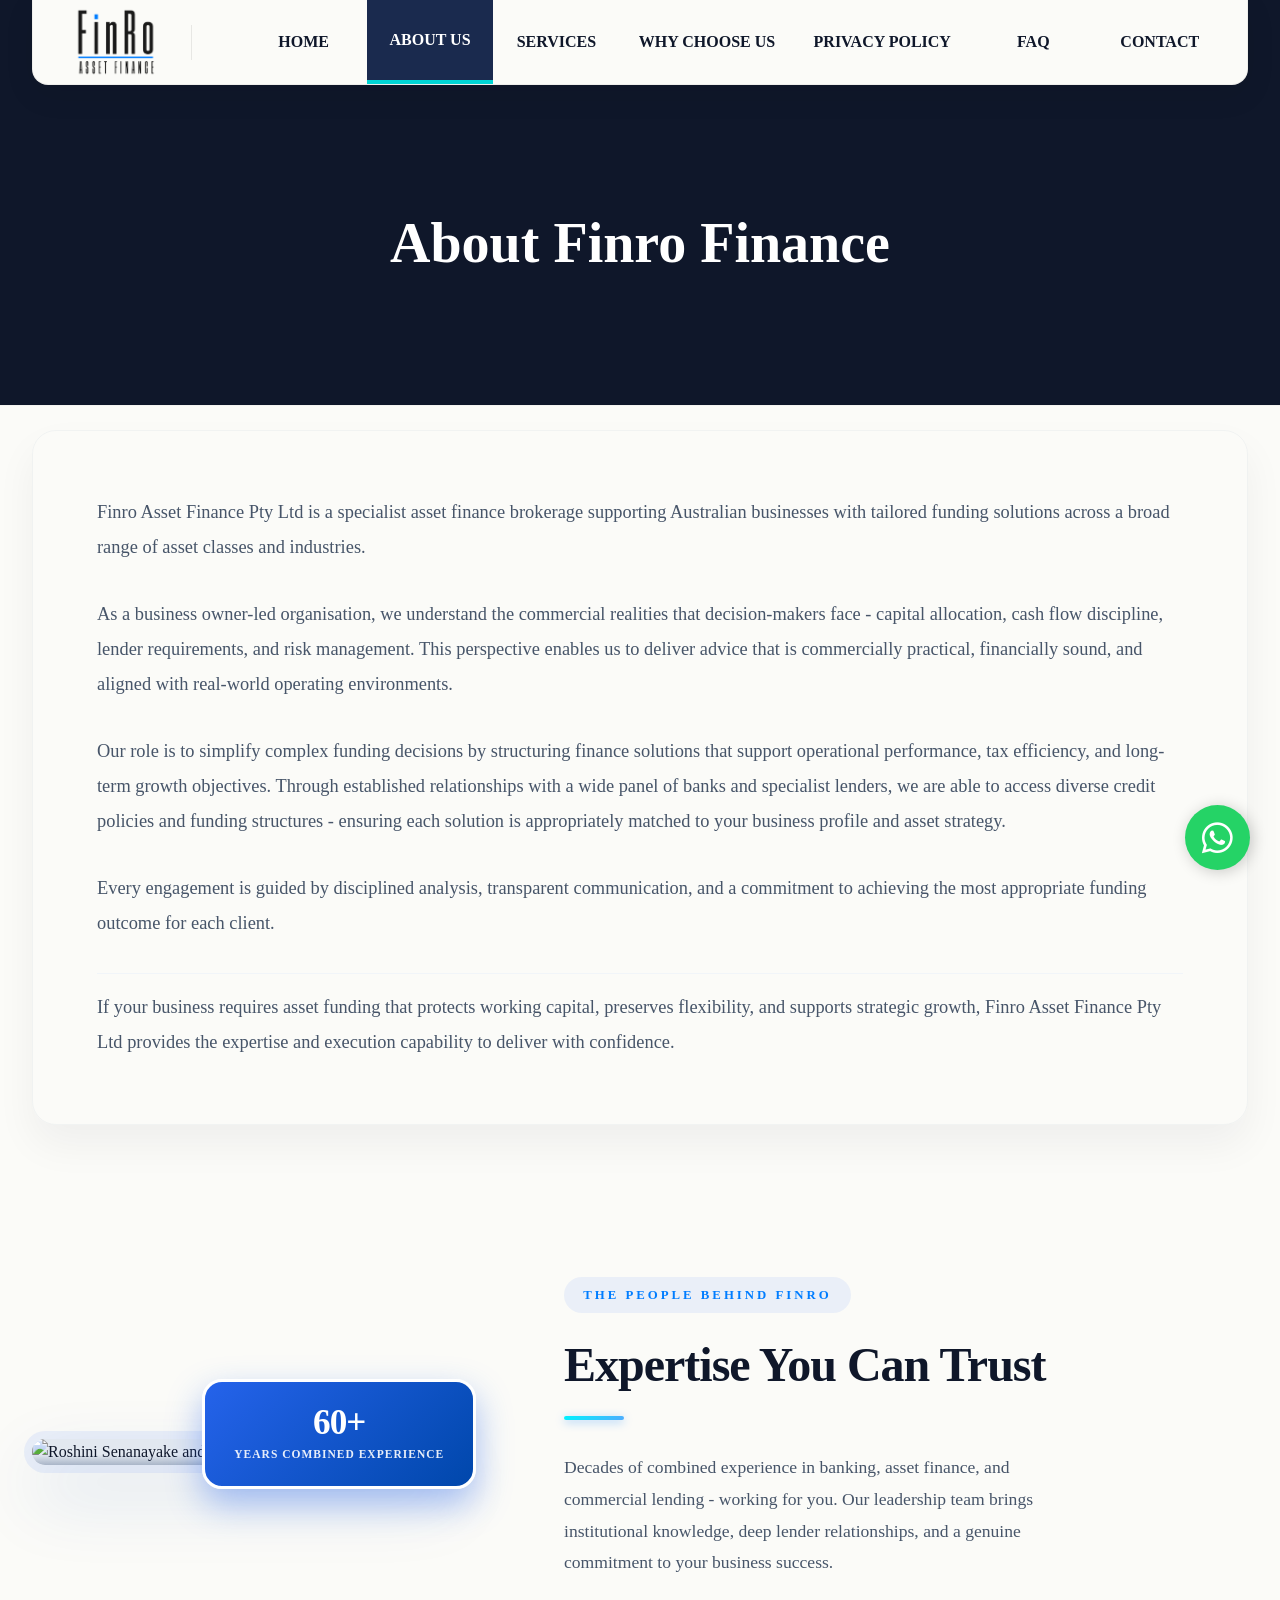
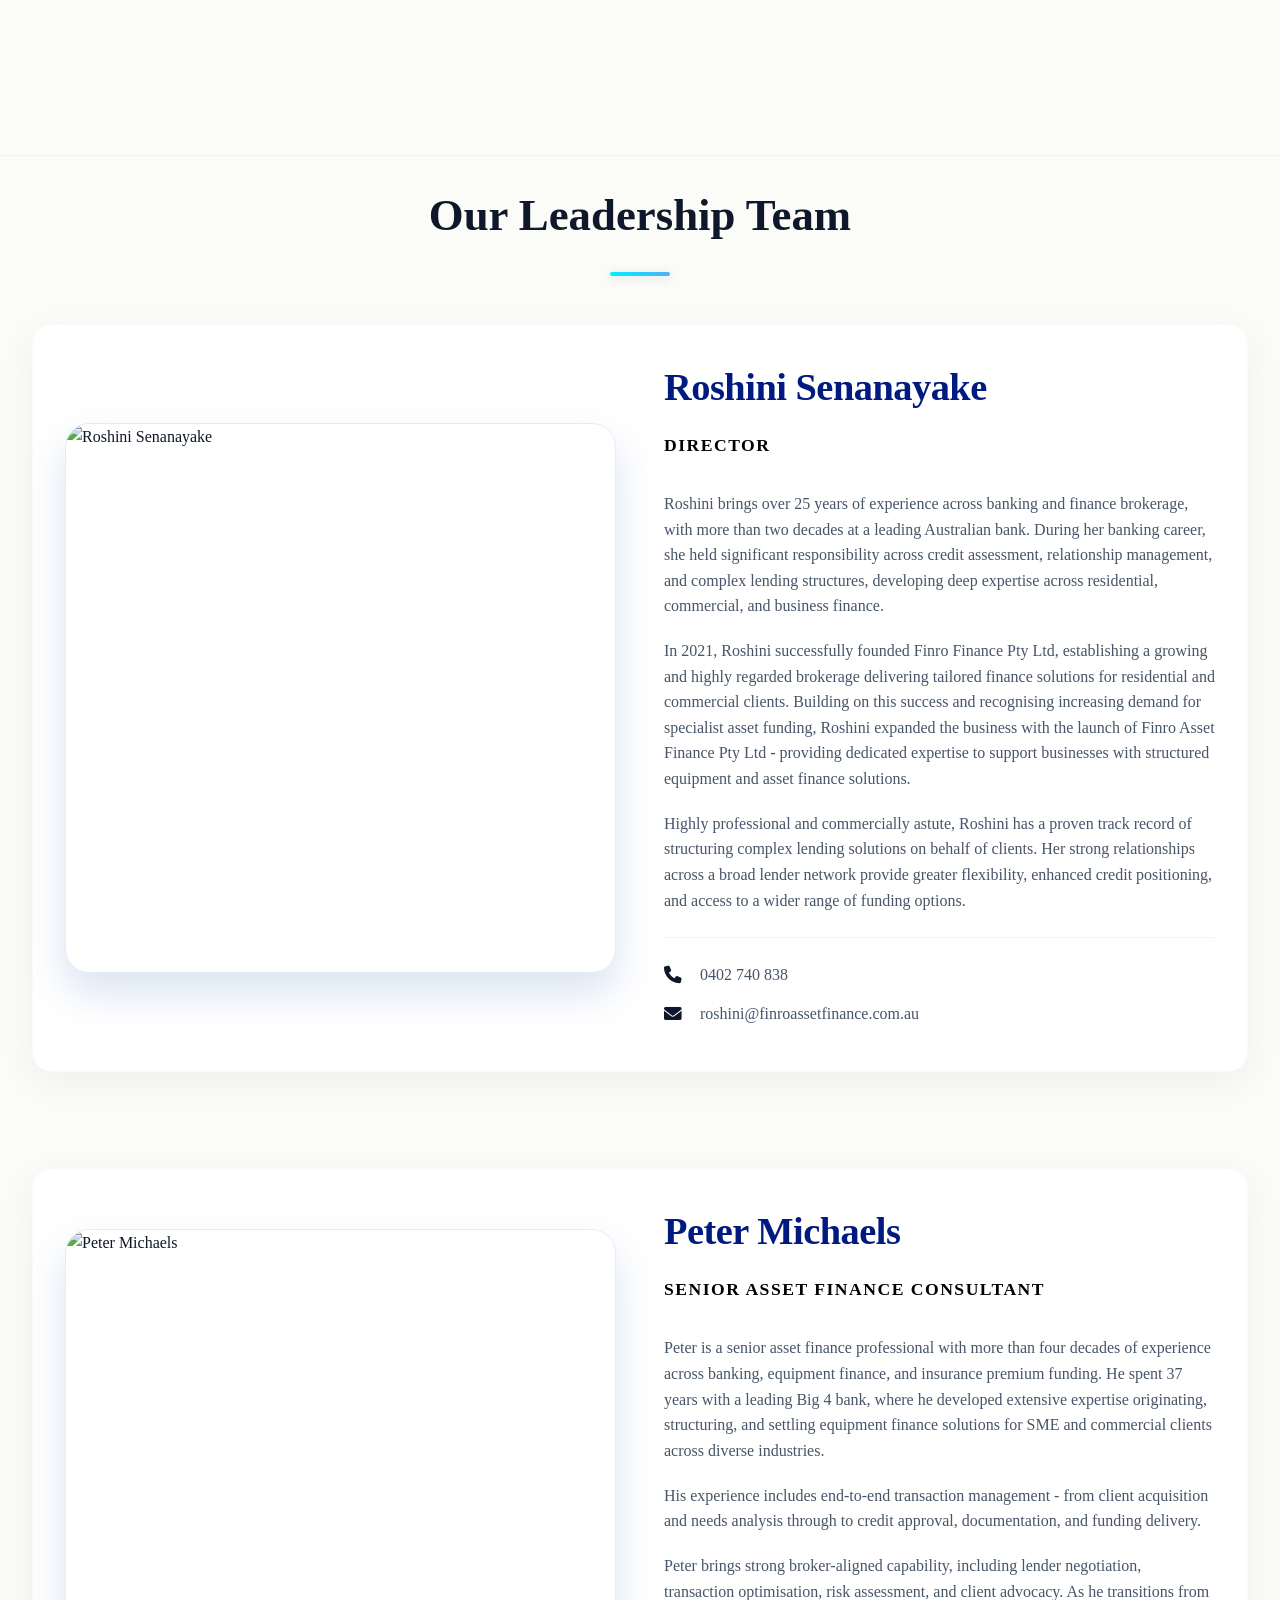
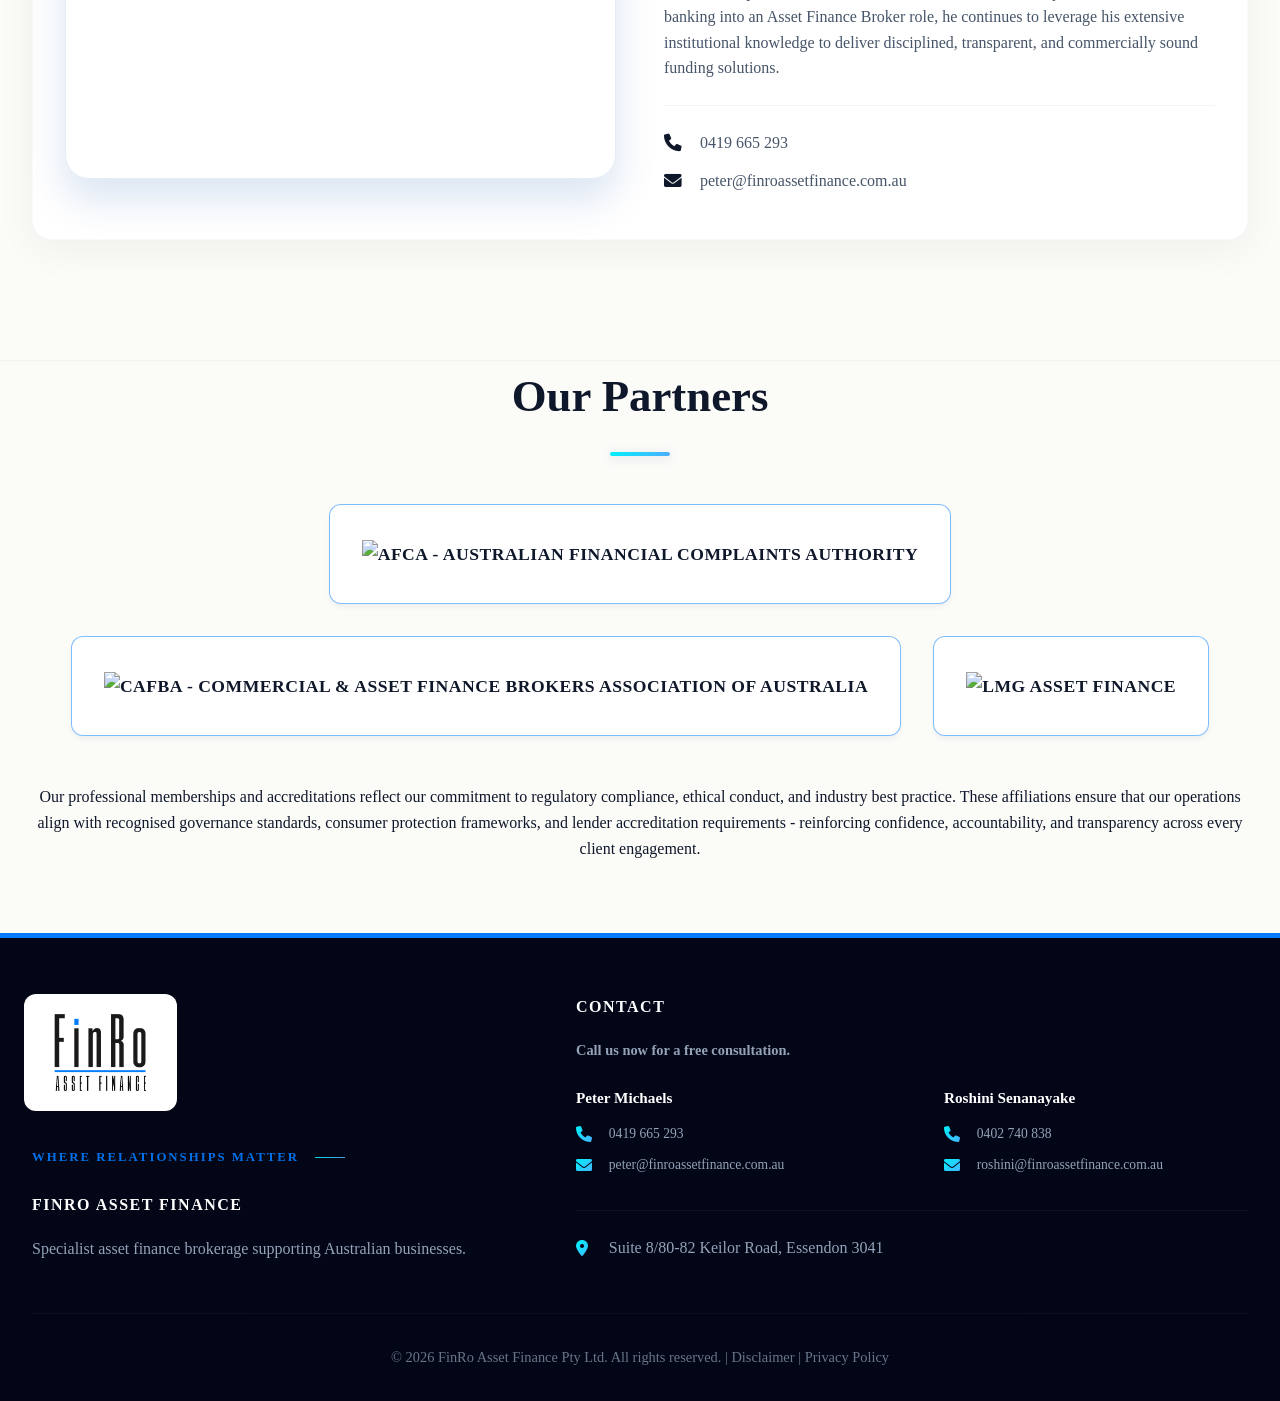
==== about.html @ f1c51751 "Add files via upload" ====
﻿<!DOCTYPE html>
<html lang="en">

<head>
    <meta charset="UTF-8">
    <meta name="viewport" content="width=device-width, initial-scale=1.0">
    <title>About Us - FinRo Asset Finance</title>
    <link rel="stylesheet" href="styles.css">
    <link rel="stylesheet" href="https://cdnjs.cloudflare.com/ajax/libs/font-awesome/6.0.0/css/all.min.css">
</head>

<body>
    <!-- Header -->
    <header class="header-premium">
        <div class="nav-container-flat">
            <div class="header-left">
                <a href="index.html" class="logo">
                    <img src="FinRo Asset Finance.png" alt="FinRo Asset Finance">
                </a>
                <span class="nav-divider"></span>
            </div>

            <nav id="main-nav">
                <ul class="nav-links">
                    <li><a href="index.html">Home</a></li>
                    <li><a href="about.html" class="active">About Us</a></li>
                    <li><a href="services.html">Services</a></li>
                    <li><a href="why-choose-us.html">Why Choose Us</a></li>
                    <li><a href="privacy-policy.html">Privacy Policy</a></li>
                    <li><a href="faq.html">FAQ</a></li>
                    <li><a href="contact.html">Contact</a></li>
                </ul>
            </nav>

            <div class="header-right">
                <button class="hamburger" id="hamburger" aria-label="Toggle menu">
                    <span></span>
                    <span></span>
                    <span></span>
                </button>
            </div>
        </div>
    </header>

    <!-- Page Header -->
    <section class="hero-premium hero-premium-sub">
        <div class="hero-premium-bg" style="background-image: url('images/image (4).jpg');"></div>
        <div class="hero-premium-container">
            <div class="hero-premium-content">
                <h1 class="hero-premium-title">
                    About <span class="serif-blue">Finro</span> Finance
                </h1>
            </div>
        </div>
    </section>

    <!-- Mobile Nav Overlay -->
    <div class="mobile-nav-overlay" id="mobileNavOverlay">
        <button class="mobile-nav-close" id="mobileNavClose" aria-label="Close menu">
            <i class="fas fa-times"></i>
        </button>
        <ul class="mobile-nav-links">
            <li><a href="index.html">Home</a></li>
            <li><a href="about.html" class="active">About Us</a></li>
            <li><a href="services.html">Services</a></li>
            <li><a href="why-choose-us.html">Why Choose Us</a></li>
            <li><a href="privacy-policy.html">Privacy Policy</a></li>
            <li><a href="faq.html">FAQ</a></li>
            <li><a href="contact.html">Contact</a></li>
        </ul>

    </div>


    <!-- Intro Section -->
    <section class="section reveal-on-scroll background-light">
        <div class="container">
            <div class="about-intro-card">
                <p>Finro Asset Finance Pty Ltd is a specialist asset finance brokerage supporting Australian businesses
                    with tailored funding solutions across a broad range of asset classes and industries.</p>
                <p>As a business owner-led organisation, we understand the commercial realities that decision-makers
                    face - capital allocation, cash flow discipline, lender requirements, and risk management. This
                    perspective enables us to deliver advice that is commercially practical, financially sound, and
                    aligned with real-world operating environments.</p>
                <p>Our role is to simplify complex funding decisions by structuring finance solutions that support
                    operational performance, tax efficiency, and long-term growth objectives. Through established
                    relationships with a wide panel of banks and specialist lenders, we are able to access diverse
                    credit policies and funding structures - ensuring each solution is appropriately matched to your
                    business profile and asset strategy.</p>
                <p>Every engagement is guided by disciplined analysis, transparent communication, and a commitment to
                    achieving the most appropriate funding outcome for each client.</p>
                <p>If your business requires asset funding that protects working capital, preserves flexibility,
                    and supports strategic growth, Finro Asset Finance Pty Ltd provides the expertise and execution
                    capability to deliver with confidence.</p>
            </div>
        </div>
    </section>


    <!-- Founders Feature Section -->
    <section class="founders-section background-white reveal-on-scroll">
        <div class="founders-inner">
            <div class="founders-image-wrap">
                <div class="founders-image-frame">
                    <img src="images/founders.png" alt="Roshini Senanayake and Peter Michaels - FinRo Asset Finance"
                        class="founders-img">
                </div>
                <div class="founders-image-badge">
                    <span class="badge-number">60+</span>
                    <span class="badge-label">Years Combined Experience</span>
                </div>
            </div>
            <div class="founders-content">
                <span class="founders-eyebrow">The People Behind FinRo</span>
                <h2 class="founders-title">Expertise You Can Trust</h2>
                <div class="founders-divider"></div>
                <p class="founders-desc">Decades of combined experience in banking, asset finance, and commercial
                    lending - working for you. Our leadership team brings institutional knowledge, deep lender
                    relationships, and a genuine commitment to your business success.</p>

            </div>
        </div>
    </section>

    <!-- Team Section -->
    <section class="section background-light">
        <div class="container container-expanded">
            <h2 class="section-title reveal-on-scroll">Our Leadership Team</h2>

            <!-- Roshini -->
            <div class="team-row reveal-on-scroll">
                <div class="member-visual">
                    <img src="images/roshini.jpg" alt="Roshini Senanayake" class="member-photo"
                        style="object-position: center 20%;">
                </div>
                <div class="member-content">
                    <h3 style="color: #001A80;">Roshini Senanayake</h3>
                    <h4>Director</h4>
                    <p>Roshini brings over 25 years of experience across banking and finance brokerage, with
                        more than
                        two decades at a leading Australian bank. During her banking
                        career, she
                        held significant responsibility across credit assessment, relationship management, and
                        complex
                        lending structures, developing deep expertise across residential, commercial, and
                        business
                        finance.</p>
                    <p>In 2021, Roshini successfully founded Finro Finance Pty Ltd, establishing a growing and
                        highly
                        regarded brokerage delivering tailored finance solutions for residential and commercial
                        clients.
                        Building on this success and recognising increasing demand for specialist asset funding,
                        Roshini
                        expanded the business with the launch of Finro Asset Finance Pty Ltd - providing
                        dedicated
                        expertise to support businesses with structured equipment and asset finance solutions.
                    </p>
                    <p>Highly professional and commercially astute, Roshini has a proven track record of
                        structuring
                        complex lending solutions on behalf of clients. Her strong relationships across a broad
                        lender
                        network provide greater flexibility, enhanced credit positioning, and access to a wider
                        range of
                        funding options.</p>
                    <div class="member-contact">
                        <p><i class="fas fa-phone"></i> 0402 740 838</p>
                        <p><i class="fas fa-envelope"></i> roshini@finroassetfinance.com.au</p>
                    </div>
                </div>
            </div>

            <!-- Peter -->
            <div class="team-row reveal-on-scroll">
                <div class="member-visual">
                    <img src="images/peter.jpg" alt="Peter Michaels" class="member-photo">
                </div>
                <div class="member-content">
                    <h3 style="color: #001A80;">Peter Michaels</h3>
                    <h4>Senior Asset Finance Consultant</h4>
                    <p>Peter is a senior asset finance professional with more than four decades of experience
                        across
                        banking, equipment finance, and insurance premium funding. He spent 37 years with a
                        leading Big
                        4 bank, where he developed extensive expertise originating, structuring, and settling
                        equipment
                        finance solutions for SME and commercial clients across diverse industries.</p>
                    <p>His experience
                        includes end-to-end transaction management - from client acquisition and needs analysis
                        through
                        to credit approval, documentation, and funding delivery.</p>
                    <p>Peter brings strong broker-aligned capability, including lender negotiation, transaction
                        optimisation, risk assessment, and client advocacy. As he transitions from banking into
                        an Asset
                        Finance Broker role, he continues to leverage his extensive institutional knowledge to
                        deliver
                        disciplined, transparent, and commercially sound funding solutions.</p>
                    <div class="member-contact">
                        <p><i class="fas fa-phone"></i> 0419 665 293</p>
                        <p><i class="fas fa-envelope"></i> peter@finroassetfinance.com.au</p>
                    </div>
                </div>
            </div>

        </div>
    </section>

    <!-- Partners Section -->
    <section class="section background-white reveal-on-scroll pt-0">
        <div class="container">
            <h2 class="section-title">Our Partners</h2>
            <div class="text-center-simple">
                <div class="partners-grid">
                    <div class="partner-card">
                        <img src="images/partners/afca.png" alt="AFCA - Australian Financial Complaints Authority">
                    </div>
                    <div class="partner-card">
                        <img src="images/partners/cafba.png"
                            alt="CAFBA - Commercial & Asset Finance Brokers Association of Australia">
                    </div>
                    <div class="partner-card">
                        <img src="images/partners/lmg.png" alt="LMG Asset Finance">
                    </div>
                </div>
                <p>Our professional memberships and accreditations reflect our commitment to regulatory compliance,
                    ethical conduct, and industry best practice. These affiliations ensure that our operations align
                    with recognised governance standards, consumer protection frameworks, and lender accreditation
                    requirements - reinforcing confidence, accountability, and transparency across every client
                    engagement.</p>
            </div>
        </div>
    </section>

    <!-- Footer -->
    <footer>
        <div class="container">
            <div class="footer-content">
                <div class="footer-col">
                    <a href="index.html" class="footer-logo-container">
                        <img src="FinRo Asset Finance.png" alt="FinRo Asset Finance" class="footer-logo">
                    </a>
                    <span class="footer-eyebrow">Where Relationships Matter</span>
                    <h4>FinRo Asset Finance</h4>
                    <p>Specialist asset finance brokerage supporting Australian businesses.</p>
                </div>
                <div class="footer-col">
                    <h4>Contact</h4>
                    <p style="font-size: 0.9rem; margin-bottom: 1rem; color: #94A3B8; font-weight: 700;">Call us now for
                        a free consultation.</p>
                    <div class="footer-contact-grid">
                        <div class="footer-contact-member">
                            <h5>Peter Michaels</h5>
                            <ul class="footer-links">
                                <li><i class="fas fa-phone"></i> 0419 665 293</li>
                                <li><i class="fas fa-envelope"></i> peter@finroassetfinance.com.au</li>
                            </ul>
                        </div>
                        <div class="footer-contact-member">
                            <h5>Roshini Senanayake</h5>
                            <ul class="footer-links">
                                <li><i class="fas fa-phone"></i> 0402 740 838</li>
                                <li><i class="fas fa-envelope"></i> roshini@finroassetfinance.com.au</li>
                            </ul>
                        </div>
                    </div>
                    <ul class="footer-links"
                        style="margin-top: 1.5rem; border-top: 1px solid rgba(255,255,255,0.05); padding-top: 1.5rem;">
                        <li><i class="fas fa-map-marker-alt"></i> Suite 8/80-82 Keilor Road, Essendon 3041</li>
                    </ul>
                </div>
            </div>
            <div class="copyright">
                <p>&copy; 2026 FinRo Asset Finance Pty Ltd. All rights reserved. | <a
                        href="disclaimer.html">Disclaimer</a> | <a href="privacy-policy.html">Privacy Policy</a></p>
            </div>
        </div>
    </footer>

    <!-- Floating WhatsApp Button -->
    <a href="https://wa.me/61419665293" class="whatsapp-float" target="_blank">
        <i class="fab fa-whatsapp"></i>
    </a>

    <script src="script.js"></script>
</body>

</html>
---- styles.css ----
/* Font standardized to Times New Roman */

em,
i:not(.fas):not(.fab):not(.far) {
    font-style: normal;
}

:root {
    /* Main Theme Colors */
    --primary-color: #0F172A;
    /* Deep Navy */
    --secondary-color: #94A3B8;
    /* Sleek Silver/Slate */
    --accent-color: #007dff;
    /* New Blue Theme */
    --accent-light: #4D8CFF;
    /* Bright Blue */
    --accent-dark: #0037B3;
    /* Darker Blue */
    --background-white: #ffffff;
    --background-light: #fbfbf8;
    --card-bg: #1c2b4b;
    --card-text: #ffffff;
    --text-dark: #0F172A;
    --text-muted: #475569;

    /* Reference Specific Colors */
    --accent-blue-text: #007dff;
    --header-bg: #f8faff;

    /* Gradients */
    --silver-gradient: linear-gradient(135deg, #94A3B8 0%, #64748B 100%);
    --accent-gradient: linear-gradient(135deg, #007dff 0%, #0037B3 100%);
    --blue-gradient: linear-gradient(135deg, #007dff 0%, #4D8CFF 45%, #007dff 50%, #4D8CFF 55%, #0037B3 100%);
    --dark-gradient: linear-gradient(135deg, #1E293B 0%, #0F172A 100%);
    --premium-blue-gradient: linear-gradient(135deg, #007dff 0%, #0037B3 100%);
    --electric-blue-gradient: linear-gradient(135deg, #00f2fe 0%, #4facfe 100%);

    /* Layout */
    --nav-height: 90px;
    --container-width: 1400px;
    --border-radius: 12px;

    /* Fonts */
    --font-heading: "Times New Roman", Times, serif;
    --font-serif: "Times New Roman", Times, serif;
    --font-body: "Times New Roman", Times, serif;

    /* Shadows */
    --shadow-sm: 0 4px 6px -1px rgba(15, 23, 42, 0.05);
    --shadow-md: 0 10px 15px -3px rgba(15, 23, 42, 0.1);
    --shadow-lg: 0 20px 25px -5px rgba(15, 23, 42, 0.1);
    --shadow-accent: 0 10px 20px rgba(0, 125, 255, 0.2);
    --shadow-blue: 0 4px 15px rgba(0, 125, 255, 0.3);
}

/* Feature Cards - Consolidated */
.feature-card {
    background: var(--card-bg);
    color: var(--card-text);
    padding: 3rem 2rem;
    border-radius: 24px;
    box-shadow: 0 15px 35px rgba(0, 0, 0, 0.2);
    border: 1px solid rgba(255, 255, 255, 0.1);
    border-bottom: 4px solid var(--accent-light);
    transition: 0.4s;
    text-align: center;
    position: relative;
    overflow: hidden;
}

.feature-card:hover {
    transform: translateY(-10px);
    background: #23355d;
    box-shadow: 0 20px 40px rgba(0, 0, 0, 0.3);
    border-color: var(--accent-color);
}


.feature-icon {
    font-size: 3.5rem;
    margin-bottom: 2rem;
    display: inline-block;
    background: var(--electric-blue-gradient);
    -webkit-background-clip: text;
    background-clip: text;
    -webkit-text-fill-color: transparent;
    filter: drop-shadow(0 4px 10px rgba(184, 134, 11, 0.2));
}

.feature-card h3 {
    margin-bottom: 1rem;
}

/* News / Offer Cards */
.offer-banner {
    background: #ffffff;
    color: var(--text-dark);
    border-radius: 60px 24px 24px 60px;
    position: relative;
    overflow: hidden;
    box-shadow: 0 30px 60px rgba(0, 0, 0, 0.05);
    border: 1px solid rgba(0, 0, 0, 0.05);
    display: flex;
    align-items: stretch;
    gap: 0;
    padding: 0;
    transition: all 0.5s cubic-bezier(0.4, 0, 0.2, 1);
    height: 100%;
}

.offer-content {
    flex: 1.2;
    padding: 4.5rem 6rem 4.5rem 4.5rem;
    text-align: left;
    z-index: 2;
    background: rgba(255, 255, 255, 0.85);
    backdrop-filter: blur(15px);
    -webkit-backdrop-filter: blur(15px);
    position: relative;
}

.offer-visual-frame {
    flex: 1;
    height: 100%;
    min-height: 400px;
    position: relative;
    margin-left: -80px;
    clip-path: ellipse(120% 100% at 120% 50%);
    overflow: hidden;
    z-index: 1;
}

.offer-visual {
    width: 100%;
    height: 100%;
    background-size: cover;
    background-position: center;
    position: absolute;
    top: 0;
    left: 0;
    transform: scale(1);
    transition: transform 0.8s ease;
    will-change: transform;
}

.offer-visual::after {
    content: '';
    position: absolute;
    top: 0;
    left: 0;
    width: 100%;
    height: 100%;
    background: linear-gradient(to right, rgba(255, 255, 255, 0.1), transparent);
}

.offer-tag {
    background: var(--electric-blue-gradient);
    color: #fff;
    padding: 0.6rem 1.5rem;
    border-radius: 50px;
    font-weight: 800;
    margin-bottom: 2rem;
    display: inline-block;
    font-size: 0.85rem;
    text-transform: uppercase;
    letter-spacing: 2px;
    box-shadow: 0 4px 15px rgba(148, 163, 184, 0.4);
}

.offer-banner h2 {
    color: var(--text-dark);
    font-size: 2.8rem;
    font-weight: 800;
    margin-bottom: 1.5rem;
    line-height: 1.1;
    font-family: var(--font-heading);
}

.offer-banner p {
    color: var(--text-muted);
    font-size: 1.15rem;
    margin-bottom: 3rem;
    line-height: 1.6;
}

/* Dark Theme for Special Offers */
.offer-banner.offer-banner-dark {
    background: #1a2a4e;
    border: 1px solid rgba(255, 255, 255, 0.1);
}

.offer-banner-dark .offer-content {
    background: rgba(26, 42, 78, 0.85);
}


.offer-banner-dark .offer-tag {
    background: var(--electric-blue-gradient);
    box-shadow: 0 0 20px rgba(0, 242, 254, 0.4);
    color: #fff;
}

.offer-banner-dark h2 {
    color: #ffffff !important;
}

.offer-banner-dark p {
    color: rgba(255, 255, 255, 0.7);
}

.offer-banner-dark .btn-secondary {
    background: #ffffff !important;
    color: #0F172A !important;
    font-weight: 700;
}

.offer-banner-dark .btn-secondary:hover {
    background: #f8fafc !important;
    transform: translateY(-3px) !important;
    box-shadow: 0 10px 20px rgba(0, 0, 0, 0.2) !important;
}


/* Carousel Core */
.offers-carousel-container {
    position: relative;
    margin-top: 2rem;
}

.offers-carousel {
    position: relative;
    height: 500px;
}

.offer-slide {
    position: absolute;
    top: 0;
    left: 0;
    width: 100%;
    height: 100%;
    opacity: 0;
    visibility: hidden;
    transition: all 0.8s cubic-bezier(0.4, 0, 0.2, 1);
    transform: scale(0.98);
}

.offer-slide.active {
    opacity: 1;
    visibility: visible;
    transform: scale(1);
    z-index: 5;
}

.offer-slide.active .offer-visual-frame .offer-visual {
    animation: zoomEffect 12s infinite alternate ease-in-out;
}

@keyframes zoomEffect {
    from {
        transform: scale(1);
    }

    to {
        transform: scale(1.1);
    }
}

.carousel-nav {
    display: flex;
    justify-content: center;
    gap: 1rem;
    margin-top: 2.5rem;
}

.carousel-dot {
    width: 12px;
    height: 12px;
    border-radius: 50%;
    background: #e2e8f0;
    border: none;
    cursor: pointer;
    transition: 0.3s;
    padding: 0;
}

.carousel-dot.active {
    background: var(--accent-color);
    width: 35px;
    border-radius: 10px;
}

@media (max-width: 992px) {
    .offers-carousel {
        height: auto;
    }

    .offer-slide {
        position: relative;
        display: none;
        height: auto;
    }

    .offer-slide.active {
        display: block;
    }

    .offer-banner {
        flex-direction: column;
        text-align: center;
    }

    .offer-content {
        padding: 3.5rem 2rem;
    }

    .offer-visual-frame {
        width: 100%;
        min-height: 300px;
        margin-left: 0;
        clip-path: inset(0 0 0 0 round 0 0 24px 24px);
        order: -1;
    }

    .offer-visual {
        position: relative;
        height: 300px;
    }

    .offer-banner h2 {
        font-size: 2.2rem;
    }
}

/* 7. Service Menu - Integrated */
.service-menu-container {
    background: rgba(255, 255, 255, 0.98);
    backdrop-filter: blur(10px);
    border-radius: 24px;
    padding: 3rem;
    max-width: 1300px;
    margin: 1.5rem auto;
    border: 1px solid rgba(148, 163, 184, 0.15);
    box-shadow: var(--shadow-lg);
}

.service-menu-row {
    display: flex;
    padding: 3rem 0;
    border-bottom: 1px solid #f1f5f9;
    align-items: flex-start;
}

.service-menu-row:last-child {
    border-bottom: none;
    padding-bottom: 0;
}

.service-menu-row:first-child {
    padding-top: 0;
}

.service-menu-category {
    width: 300px;
    font-weight: 800;
    color: var(--primary-color);
    font-size: 1.2rem;
    text-transform: uppercase;
    letter-spacing: 1px;
}

.service-menu-grid {
    flex: 1;
    display: grid;
    grid-template-columns: repeat(auto-fill, minmax(280px, 1fr));
    gap: 1.5rem;
}

.service-link-item {
    display: flex;
    align-items: center;
    padding: 1.5rem;
    border-radius: 16px;
    background: #fff;
    border: 1px solid #e2e8f0;
    transition: 0.3s;
}

.service-link-item:hover {
    transform: translateX(10px);
    border-color: var(--accent-color);
    box-shadow: 0 10px 20px rgba(148, 163, 184, 0.1);
}

.service-link-item .link-icon {
    font-size: 1.8rem;
    margin-right: 1.2rem;
    width: 45px;
    text-align: center;
    background: var(--electric-blue-gradient);
    -webkit-background-clip: text;
    background-clip: text;
    -webkit-text-fill-color: transparent;
    filter: drop-shadow(0 2px 5px rgba(184, 134, 11, 0.2));
}

.service-link-item span {
    font-weight: 700;
    flex: 1;
}

.cta-content {
    text-align: center;
    max-width: 800px;
    margin: 0 auto;
}

.cta-content h2 {
    font-size: 2.5rem;
    margin-bottom: 1rem;
}

.cta-content p {
    font-size: 1.2rem;
    margin-bottom: 2.5rem;
    opacity: 0.9;
}

.service-link-item .arrow-icon {
    opacity: 0;
    transition: 0.3s;
}

.service-link-item:hover .arrow-icon {
    opacity: 1;
    transform: translateX(5px);
    color: var(--accent-color);
}

/* 8. Process Section */
.process-section {
    max-width: 900px;
    margin: 0 auto;
    position: relative;
}

/* Vertical line removed in favor of arrows between steps */

.process-step {
    display: flex;
    gap: 3rem;
    margin-bottom: 2.5rem;
    position: relative;
    padding: 2.2rem 2.5rem;
    background: #fff;
    border-radius: 20px;
    transition: 0.4s cubic-bezier(0.4, 0, 0.2, 1);
    border: 1px solid rgba(148, 163, 184, 0.1);
    box-shadow: 0 10px 30px rgba(15, 23, 42, 0.05);
}

.process-step:hover {
    transform: translateX(10px) translateY(-5px);
    box-shadow: 0 20px 40px rgba(0, 125, 255, 0.12);
    border-color: #4facfe;
}

/* Pseudo-element arrows removed */

.step-badge {
    width: 50px;
    height: 50px;
    background: var(--electric-blue-gradient);
    color: var(--primary-color);
    display: flex;
    align-items: center;
    justify-content: center;
    border-radius: 12px;
    font-weight: 800;
    font-size: 1.2rem;
    z-index: 2;
    flex-shrink: 0;
    border: 2px solid rgba(255, 255, 255, 0.3);
    box-shadow: 0 5px 15px rgba(148, 163, 184, 0.2);
}

.step-content h3 {
    margin-bottom: 0.5rem;
}

/* 9. Footer */
footer {
    background: #020617;
    color: #94A3B8;
    padding: 3.5rem 0 2rem;
    border-top: 5px solid var(--accent-color);
    margin-top: 3rem;
}

.footer-content {
    display: grid;
    grid-template-columns: 1fr 1.5fr;
    gap: 6rem;
}

.footer-col:first-child {
    text-align: left;
}

.footer-logo-container {
    background: white;
    padding: 1rem 1.5rem;
    border-radius: 12px;
    display: flex;
    align-items: center;
    justify-content: center;
    width: fit-content;
    margin: 0 0 2rem -0.5rem;
    line-height: 0;
    transition: transform 0.3s ease;
}

.footer-logo {
    max-height: 85px;
    width: auto;
    object-fit: contain;
}

.footer-eyebrow {
    display: inline-flex;
    align-items: center;
    gap: 1rem;
    font-size: 0.8rem;
    font-weight: 700;
    text-transform: uppercase;
    letter-spacing: 2px;
    color: var(--accent-color);
    margin-bottom: 1.5rem;
    opacity: 0.9;
}

.footer-eyebrow::after {
    content: '';
    width: 30px;
    height: 1px;
    background: var(--electric-blue-gradient);
    display: inline-block;
}

.footer-col h4 {
    color: white;
    margin-bottom: 1.2rem;
    text-transform: uppercase;
    letter-spacing: 1.5px;
}

.footer-links li {
    margin-bottom: 0.8rem;
    display: flex;
    gap: 0.8rem;
    align-items: center;
    white-space: nowrap;
}

.footer-links i {
    font-size: 1rem;
    background: var(--electric-blue-gradient);
    -webkit-background-clip: text;
    background-clip: text;
    -webkit-text-fill-color: transparent;
    width: 20px;
}

.footer-contact-grid {
    display: grid;
    grid-template-columns: 1fr 1fr;
    gap: 4rem;
    margin-top: 1.5rem;
}

.footer-contact-member h5 {
    color: white;
    margin-bottom: 0.8rem;
    font-size: 0.95rem;
    font-weight: 700;
}

.footer-contact-member ul li {
    margin-bottom: 0.6rem;
    font-size: 0.85rem;
}

.copyright {
    text-align: center;
    margin-top: 4rem;
    padding-top: 2.5rem;
    border-top: 1px solid rgba(255, 255, 255, 0.05);
    font-size: 0.85rem;
    opacity: 0.7;
}

/* Founders Feature Section */
.founders-section {
    background: var(--background-light);
    padding: 2rem 0;
    overflow: hidden;
}

.founders-inner {
    max-width: 1300px;
    margin: 0 auto;
    padding: 0 2rem;
    display: flex;
    align-items: center;
    gap: 7rem;
}

.founders-image-wrap {
    flex: 0 0 420px;
    position: relative;
}

.founders-image-frame {
    border-radius: 30px;
    overflow: hidden;
    box-shadow: 0 30px 70px rgba(0, 71, 171, 0.18), 0 0 0 8px rgba(37, 99, 235, 0.08);
    position: relative;
    background: #e2e8f0;
}

.founders-image-frame::before {
    content: '';
    position: absolute;
    inset: 0;
    border-radius: 30px;
    background: linear-gradient(to bottom, transparent 60%, rgba(0, 30, 80, 0.25) 100%);
    z-index: 1;
    pointer-events: none;
}

.founders-img {
    width: 100%;
    height: auto;
    display: block;
    object-fit: cover;
    transition: transform 0.6s ease;
}

.founders-image-frame:hover .founders-img {
    transform: scale(1.03);
}

.founders-image-badge {
    position: absolute;
    bottom: -24px;
    right: -24px;
    background: linear-gradient(135deg, #2563EB 0%, #0047AB 100%);
    color: white;
    border-radius: 20px;
    padding: 1.4rem 1.8rem;
    text-align: center;
    box-shadow: 0 15px 35px rgba(37, 99, 235, 0.4);
    border: 3px solid white;
    z-index: 2;
    min-width: 130px;
}

.badge-number {
    display: block;
    font-family: var(--font-heading);
    font-size: 2.2rem;
    font-weight: 800;
    line-height: 1;
    letter-spacing: -1px;
}

.badge-label {
    display: block;
    font-size: 0.72rem;
    font-weight: 600;
    text-transform: uppercase;
    letter-spacing: 1px;
    opacity: 0.9;
    margin-top: 0.3rem;
}

.founders-content {
    flex: 1;
}

.founders-eyebrow {
    display: inline-block;
    font-size: 0.8rem;
    font-weight: 700;
    text-transform: uppercase;
    letter-spacing: 3px;
    color: var(--accent-color);
    background: rgba(37, 99, 235, 0.08);
    padding: 0.5rem 1.2rem;
    border-radius: 50px;
    margin-bottom: 1.5rem;
}

.founders-title {
    font-size: 3rem;
    font-weight: 800;
    color: var(--primary-color);
    line-height: 1.15;
    margin-bottom: 1.5rem;
    letter-spacing: -1px;
}

.founders-divider {
    width: 60px;
    height: 4px;
    background: var(--electric-blue-gradient);
    border-radius: 2px;
    margin-bottom: 2rem;
    box-shadow: 0 2px 10px rgba(0, 125, 255, 0.4);
}

.founders-desc {
    font-size: 1.1rem;
    color: var(--text-muted);
    line-height: 1.8;
    margin-bottom: 3rem;
    max-width: 520px;
}


@media (max-width: 1100px) {
    .founders-inner {
        gap: 4rem;
    }

    .founders-image-wrap {
        flex: 0 0 340px;
    }

    .founders-title {
        font-size: 2.4rem;
    }
}

@media (max-width: 768px) {
    .founders-inner {
        flex-direction: column;
        gap: 5rem;
        text-align: center;
    }

    .founders-image-wrap {
        flex: none;
        width: 100%;
        max-width: 380px;
        margin: 0 auto;
    }

    .founders-image-badge {
        right: 0;
        bottom: -20px;
    }

    .founders-divider {
        margin: 0 auto 2rem;
    }

    .founders-desc {
        margin: 0 auto 3rem;
    }


}

/* 10. Reveal Animations */
.reveal-on-scroll {
    opacity: 0;
    transform: translateY(30px);
    transition: 0.8s cubic-bezier(0.4, 0, 0.2, 1);
}

.reveal-on-scroll.is-visible {
    opacity: 1;
    transform: translateY(0);
}


/* 11. Responsive */
@media (max-width: 992px) {
    .nav-links {
        display: none;
    }



    .hero-container {
        flex-direction: column;
        text-align: center;
    }

    .hero h1 {
        font-size: 3rem;
    }

    .hero-visual {
        order: -1;
    }

    .service-menu-row {
        flex-direction: column;
        gap: 1.5rem;
    }

    .team-row {
        flex-direction: column !important;
        gap: 2rem;
    }

    .lender-grid {
        grid-template-columns: repeat(auto-fill, minmax(130px, 1fr));
    }

    .partner-logo {
        height: 30px;
        width: 90px;
    }

    .logo-track {
        gap: 2.5rem;
    }

    .logo-marquee {
        padding: 2rem 0;
    }

    .footer-content {
        grid-template-columns: 1fr;
        gap: 3rem;
    }
}

@media (max-width: 600px) {
    .section {
        padding: 1.5rem 0;
    }

    .section-title {
        font-size: 2.2rem;
    }

    .hero h1 {
        font-size: 2.5rem;
    }

    .service-menu-grid {
        grid-template-columns: 1fr;
    }

    .partner-logo {
        height: 25px;
        width: 75px;
    }

    .logo-track {
        gap: 1.5rem;
    }

    .logo-marquee {
        padding: 1.5rem 0;
        margin: 1rem 0;
    }

    .logo-marquee::before,
    .logo-marquee::after {
        width: 50px;
    }
}

/* Logo Marquee */
.logo-marquee {
    overflow: hidden;
    padding: 3rem 0;
    position: relative;
    white-space: nowrap;
    background: white;
    border-radius: 20px;
    margin: 2rem 0;
    box-shadow: var(--shadow-sm);
}

.logo-marquee::before,
.logo-marquee::after {
    content: "";
    position: absolute;
    top: 0;
    width: 150px;
    height: 100%;
    z-index: 2;
}

.logo-marquee::before {
    left: 0;
    background: linear-gradient(to right, white, transparent);
}

.logo-marquee::after {
    right: 0;
    background: linear-gradient(to left, white, transparent);
}

.logo-track {
    display: flex;
    width: max-content;
    animation: scroll 40s linear infinite;
    gap: 4rem;
    align-items: center;
}

.logo-track:hover {
    animation-play-state: paused;
}

.partner-logo {
    height: 40px;
    width: 120px;
    object-fit: contain;
    flex-shrink: 0;
    transition: all 0.3s ease;
}

.partner-logo:hover {
    filter: grayscale(0%);
    opacity: 1;
    transform: scale(1.1);
}

@keyframes scroll {
    0% {
        transform: translateX(0);
    }

    100% {
        transform: translateX(calc(-50% - 2rem));
    }
}

.lender-grid {
    display: grid;
    grid-template-columns: repeat(auto-fill, minmax(150px, 1fr));
    gap: 1.5rem;
    margin-top: 2rem;
    align-items: center;
    justify-items: center;
}

.lender-item {
    background: white;
    border-radius: 12px;
    padding: 1rem;
    box-shadow: var(--shadow-sm);
    display: flex;
    align-items: center;
    justify-content: center;
    height: 100px;
    width: 100%;
    transition: all 0.3s ease;
    border: 1px solid rgba(0, 125, 255, 0.4);
}

.lender-item:hover {
    transform: translateY(-5px);
    box-shadow: var(--shadow-md);
}

.lender-item img {
    width: 120px;
    height: 40px;
    object-fit: contain;
    transition: all 0.3s ease;
}

.lender-item:hover img {
    filter: grayscale(0%);
    opacity: 1;
}

/* Team Row Layout */
.team-row {
    display: flex;
    align-items: center;
    gap: 3rem;
    margin-bottom: 6rem;
    padding: 2rem;
    background: white;
    border-radius: 20px;
    box-shadow: 0 10px 40px rgba(0, 0, 0, 0.05);
    transition: transform 0.3s ease;
    border: 1px solid rgba(0, 0, 0, 0.02);
}

.team-row:hover {
    transform: translateY(-5px);
    box-shadow: 0 15px 50px rgba(0, 0, 0, 0.08);
}

.team-row.reverse {
    flex-direction: row-reverse;
}

.member-content {
    flex: 1;
}

.member-content h3 {
    color: black;
    font-size: 2.4rem;
    font-weight: 700;
    margin-bottom: 0.8rem;
    letter-spacing: -0.5px;
}

.member-content h4 {
    color: black;
    font-size: 1.1rem;
    font-weight: 700;
    margin-bottom: 2rem;
    text-transform: uppercase;
    letter-spacing: 1.5px;
}

.member-content p {
    color: var(--text-muted);
    margin-bottom: 1.2rem;
}

.member-visual {
    flex: 1;
    display: flex;
    justify-content: center;
}

.member-photo {
    width: 100%;
    height: 550px;
    object-fit: cover;
    border-radius: 24px;
    box-shadow: 0 20px 40px rgba(0, 71, 171, 0.15);
    border: 1px solid rgba(0, 71, 171, 0.1);
    transition: transform 0.4s ease;
}

.member-photo:hover {
    transform: scale(1.02) translateY(-10px);
}

.member-contact {
    margin-top: 1.5rem;
    padding-top: 1.5rem;
    border-top: 1px solid #f1f5f9;
}

.member-contact p {
    display: flex;
    align-items: center;
    gap: 1rem;
    margin-bottom: 0.8rem;
    font-size: 1rem;
    font-weight: 400;
    color: #475569;
}

.member-contact i {
    color: #0f172a;
    width: 20px;
    font-size: 1.1rem;
}

/* Partners Section */
.partners-grid {
    display: flex;
    justify-content: center;
    flex-wrap: wrap;
    gap: 2rem;
    margin: 3rem 0;
}

.partner-card {
    background: white;
    border: 1px solid rgba(0, 125, 255, 0.5);
    border-radius: 12px;
    padding: 1.5rem 2rem;
    box-shadow: var(--shadow-sm);
    display: flex;
    justify-content: center;
    align-items: center;
    min-width: 180px;
    height: 100px;
    transition: all 0.3s ease;
    font-family: var(--font-heading);
    font-weight: 700;
    color: var(--primary-color);
    font-size: 1.1rem;
    text-transform: uppercase;
    letter-spacing: 0.5px;
}

.partner-card:hover {
    transform: translateY(-5px);
    box-shadow: var(--shadow-md);
    border-color: var(--accent-color);
}

.partner-card img {
    max-width: 100%;
    max-height: 100%;
    object-fit: contain;
    transition: all 0.3s ease;
}

.partner-card:hover img {
    transform: scale(1.05);
}

.partner-cafba img {
    max-height: 120%;
    transform: scale(1.15);
}

.partner-cafba:hover img {
    transform: scale(1.25);
}

/* Success Stories / Testimonials */
.testimonial-card {
    text-align: center;
    padding: 3rem 2rem;
    position: relative;
    display: flex;
    flex-direction: column;
    align-items: center;
}

.testimonial-photo {
    width: 90px;
    height: 90px;
    border-radius: 50%;
    object-fit: cover;
    margin-bottom: 1.5rem;
    box-shadow: var(--shadow-md);
    border: 3px solid white;
}

@media (max-width: 768px) {
    .partner-card {
        padding: 1rem 2rem;
        min-width: 150px;
        font-size: 0.9rem;
    }

    .partners-grid {
        gap: 1rem;
    }
}

/* 13. FAQ Accordion */
.accordion {
    max-width: 900px;
    margin: 2rem auto;
}

.accordion-item {
    background: #0f1c3f;
    border-radius: 16px;
    margin-bottom: 1.2rem;
    overflow: hidden;
    border: 1.5px solid rgba(0, 180, 255, 0.35);
    box-shadow: 0 4px 20px rgba(0, 125, 255, 0.15);
    transition: all 0.35s ease;
}

.accordion-item:hover {
    border-color: rgba(0, 200, 255, 0.6);
    box-shadow: 0 8px 30px rgba(0, 150, 255, 0.25);
    transform: translateY(-2px);
}

.accordion-header {
    padding: 1.5rem 2rem;
    display: flex;
    justify-content: space-between;
    align-items: center;
    cursor: pointer;
    background: transparent;
}

.accordion-header h3 {
    font-size: 1.1rem;
    font-weight: 700;
    color: #ffffff;
    margin: 0;
}

.accordion-header i {
    color: #00c8ff;
    transition: transform 0.3s ease;
    font-size: 1rem;
}

.accordion-item.active .accordion-header i {
    transform: rotate(180deg);
}

.accordion-item.active {
    border-color: #007dff;
    box-shadow: 0 0 0 1px rgba(0, 125, 255, 0.4), 0 10px 30px rgba(0, 125, 255, 0.2);
}

.accordion-content {
    max-height: 0;
    overflow: hidden;
    transition: max-height 0.3s cubic-bezier(0.4, 0, 0.2, 1);
    background: rgba(0, 125, 255, 0.05);
    border-top: 1px solid rgba(0, 180, 255, 0.15);
}

.accordion-content p {
    padding: 1.2rem 2rem 1.5rem;
    color: rgba(255, 255, 255, 0.75);
    line-height: 1.8;
}

.accordion-content ul {
    list-style: none;
    padding: 0 2rem 1.5rem 3.5rem;
}

.accordion-content ul li {
    margin-bottom: 0.8rem;
    position: relative;
    color: rgba(255, 255, 255, 0.75);
}

.accordion-content ul li::before {
    content: "•";
    color: #00c8ff;
    font-weight: bold;
    font-size: 1.4rem;
    position: absolute;
    left: -1.5rem;
    top: -4px;
}

.accordion-content ul li strong {
    color: #ffffff;
}

/* 14. Form Elements */
.form-group input,
.form-group select,
.form-group textarea {
    width: 100%;
    padding: 1rem;
    border: 1px solid rgba(0, 125, 255, 0.6);
    border-radius: 8px;
    font-family: inherit;
    font-size: 0.95rem;
    color: var(--text-dark);
    background: #fff;
    transition: 0.3s;
}

.form-group input:focus,
.form-group select:focus,
.form-group textarea:focus {
    outline: none;
    border-color: var(--accent-dark);
    box-shadow: 0 0 0 3px rgba(0, 125, 255, 0.2);
}

.form-group textarea {
    height: 120px;
    resize: vertical;
}

/* Asset Solutions Section */
.asset-solutions-stacked {
    display: flex;
    flex-direction: column;
    align-items: center;
    gap: 1.5rem;
    text-align: center;
    max-width: 1000px;
    margin: 0 auto;
}

.asset-solutions-grid {
    display: grid;
    grid-template-columns: 1fr 1fr;
    gap: 5rem;
    align-items: center;
    margin-bottom: 4rem;
}

.asset-text {
    width: 100%;
}

.list-centering-wrapper {
    display: flex;
    justify-content: center;
    width: 100%;
}

.asset-list {
    list-style: none;
    padding: 0;
    margin-top: 1rem;
    margin-bottom: 0;
    display: inline-block;
    text-align: left;
}

.asset-list li {
    font-size: 1.15rem;
    margin-bottom: 0.8rem;
    display: flex;
    align-items: center;
    gap: 1rem;
    color: var(--text-color);
}



.services-carousel-container {
    position: relative;
    width: 100%;
    height: 550px;
    border-radius: 24px;
    overflow: hidden;
    box-shadow: 0 30px 60px rgba(0, 0, 0, 0.15);
    background: var(--background-light);
    max-width: 1000px;
    margin: 0 auto;
}

.services-slide {
    position: absolute;
    inset: 0;
    opacity: 0;
    transition: opacity 0.8s ease-in-out;
}

.services-slide.active {
    opacity: 1;
    z-index: 10;
}

.services-slide img {
    width: 100%;
    height: 100%;
    object-fit: cover;
}

.carousel-nav-overlay {
    position: absolute;
    bottom: 2rem;
    left: 0;
    width: 100%;
    display: flex;
    justify-content: center;
    z-index: 20;
}

.carousel-dots {
    display: flex;
    gap: 0.8rem;
    background: rgba(255, 255, 255, 0.2);
    backdrop-filter: blur(10px);
    padding: 0.8rem 1.2rem;
    border-radius: 30px;
}

.carousel-dot {
    width: 10px;
    height: 10px;
    border-radius: 50%;
    background: rgba(255, 255, 255, 0.5);
    cursor: pointer;
    transition: 0.3s;
}

.carousel-dot.active {
    background: white;
    transform: scale(1.3);
}

@media (max-width: 768px) {
    .services-carousel-container {
        height: 350px;
    }
}

@media (max-width: 900px) {
    .asset-solutions-grid {
        grid-template-columns: 1fr;
        gap: 3rem;
    }
}

/* Privacy Policy Content */
.policy-content {
    background: transparent;
    padding: 4rem;
    max-width: 100% !important;
    margin: 0 auto;
}

.policy-intro {
    text-align: center;
    margin-bottom: 3rem;
    max-width: 1000px;
    margin-left: auto;
    margin-right: auto;
}

.policy-content h3 {
    margin-top: 2.5rem;
    margin-bottom: 1rem;
    color: var(--primary-color);
    font-size: 1.4rem;
    border-bottom: 2px solid #f1f5f9;
    padding-bottom: 0.5rem;
    display: inline-block;
}

.policy-content p {
    margin-bottom: 1.2rem;
    color: var(--text-muted);
    font-size: 1.05rem;
    line-height: 1.8;
}

.policy-content ul {
    margin-bottom: 1.5rem;
    padding-left: 1rem;
}

.policy-content li {
    margin-bottom: 0.8rem;
    position: relative;
    padding-left: 1.5rem;
    color: var(--text-muted);
}

.policy-content li::before {
    content: "•";
    color: var(--accent-color);
    font-weight: bold;
    font-size: 1.2rem;
    position: absolute;
    left: 0;
    top: -2px;
}

.policy-content a {
    color: var(--accent-color);
    font-weight: 600;
    text-decoration: underline;
    text-decoration-color: rgba(37, 99, 235, 0.3);
}

.policy-content a:hover {
    color: var(--accent-dark);
    text-decoration-color: var(--accent-dark);
}

.contact-details {
    margin-top: 1rem;
    font-weight: 700;
    color: var(--text-dark);
}

/* About Intro Card */
.about-intro-card {
    background: transparent;
    padding: 4rem;
    position: relative;
}

.about-intro-card::before {
    content: '';
}

.about-intro-card p {
    font-size: 1.15rem;
    line-height: 1.9;
    color: var(--text-muted);
    margin-bottom: 2rem;
    position: relative;
    z-index: 1;
}

.about-intro-card p:last-child {
    color: var(--text-muted);
    font-weight: 400;
    margin-bottom: 0;
    font-size: 1.15rem;
}

/* Hero Background Video */
.hero-bg-video {
    position: absolute;
    top: 0;
    left: 0;
    width: 100%;
    height: 100%;
    object-fit: cover;
    z-index: 0;
}

.hero-overlay {
    position: absolute;
    top: 0;
    left: 0;
    width: 100%;
    height: 100%;
    background: linear-gradient(135deg, rgba(255, 255, 255, 0.4) 0%, rgba(240, 244, 248, 0.3) 100%);
    z-index: 1;
}

.hero-container {
    position: relative;
    z-index: 2;
}

@media (max-width: 768px) {
    .policy-content {
        padding: 2rem;
    }
}

/* Team Photo Banner */
.team-photo-banner {
    width: 100%;
    overflow: hidden;
}

.team-photo-inner {
    position: relative;
    width: 100%;
    height: 600px;
    overflow: hidden;
}

.team-banner-img {
    width: 100%;
    height: 100%;
    object-fit: cover;
    object-position: center top;
    display: block;
    transition: transform 1.2s cubic-bezier(0.4, 0, 0.2, 1);
}

.team-photo-inner:hover .team-banner-img {
    transform: scale(1.04);
}

.team-banner-overlay {
    position: absolute;
    inset: 0;
    background: linear-gradient(to right,
            rgba(0, 20, 60, 0.88) 0%,
            rgba(0, 40, 100, 0.72) 40%,
            rgba(0, 71, 171, 0.25) 70%,
            transparent 100%);
    display: flex;
    align-items: center;
}

.team-banner-content {
    padding: 0 5rem;
    max-width: 600px;
    color: white;
}

.team-banner-eyebrow {
    display: inline-block;
    font-size: 0.8rem;
    font-weight: 700;
    text-transform: uppercase;
    letter-spacing: 3px;
    color: #FBBF24;
    margin-bottom: 1.2rem;
    opacity: 0.9;
}

.team-banner-title {
    font-size: 3.2rem;
    font-weight: 800;
    color: white;
    line-height: 1.15;
    margin-bottom: 1.5rem;
    letter-spacing: -1px;
}

.team-banner-line {
    width: 60px;
    height: 4px;
    background: linear-gradient(90deg, #FBBF24, #F59E0B);
    border-radius: 2px;
    margin-bottom: 1.5rem;
}

.team-banner-sub {
    font-size: 1.05rem;
    color: rgba(255, 255, 255, 0.82);
    line-height: 1.8;
    font-weight: 400;
    max-width: 460px;
}

@media (max-width: 768px) {
    .team-photo-inner {
        height: 420px;
    }

    .team-banner-content {
        padding: 0 2rem;
    }

    .team-banner-title {
        font-size: 2.2rem;
    }

    .team-banner-overlay {
        background: linear-gradient(to bottom,
                rgba(0, 20, 60, 0.75) 0%,
                rgba(0, 40, 100, 0.65) 60%,
                transparent 100%);
        align-items: flex-start;
        padding-top: 2rem;
    }
}

/* =============================================
   MOBILE NAVIGATION - Hamburger & Overlay
   ============================================= */

/* Hide hamburger on desktop */
.hamburger {
    display: none;
    flex-direction: column;
    justify-content: center;
    align-items: center;
    gap: 5px;
    width: 48px;
    height: 48px;
    background: none;
    border: none;
    cursor: pointer;
    padding: 4px;
    border-radius: 8px;
    transition: background 0.2s;
    touch-action: manipulation;
    -webkit-tap-highlight-color: transparent;
    user-select: none;
    -webkit-user-select: none;
}

.hamburger:hover {
    background: rgba(37, 99, 235, 0.08);
}

.hamburger span {
    display: block;
    width: 24px;
    height: 2.5px;
    background: var(--primary-color);
    border-radius: 3px;
    transition: all 0.3s ease;
}


.hamburger.open span:nth-child(1) {
    transform: translateY(7.5px) rotate(45deg);
}

.hamburger.open span:nth-child(2) {
    opacity: 0;
    transform: scaleX(0);
}

.hamburger.open span:nth-child(3) {
    transform: translateY(-7.5px) rotate(-45deg);
}

/* Mobile Nav Overlay */
.mobile-nav-overlay {
    position: fixed;
    inset: 0;
    background: white;
    z-index: 2000;
    display: flex;
    flex-direction: column;
    align-items: center;
    justify-content: center;
    gap: 0;
    transform: translateX(100%);
    transition: transform 0.4s cubic-bezier(0.4, 0, 0.2, 1);
    padding: 3rem 2rem;
}

.mobile-nav-overlay.open {
    transform: translateX(0);
}

.mobile-nav-close {
    position: absolute;
    top: 2rem;
    right: 2rem;
    background: none;
    border: none;
    font-size: 1.5rem;
    color: var(--primary-color);
    cursor: pointer;
    width: 48px;
    height: 48px;
    display: flex;
    align-items: center;
    justify-content: center;
    border-radius: 50%;
    transition: background 0.2s;
    touch-action: manipulation;
    -webkit-tap-highlight-color: transparent;
}

.mobile-nav-close:hover,
.mobile-nav-close:active {
    background: rgba(37, 99, 235, 0.08);
}

.mobile-nav-links {
    list-style: none;
    text-align: center;
    width: 100%;
    margin-bottom: 1rem;
}

.mobile-nav-links li {
    border-bottom: 1px solid #f1f5f9;
}

.mobile-nav-links li:first-child {
    border-top: 1px solid #f1f5f9;
}

.mobile-nav-links a {
    display: block;
    padding: 1.2rem 1rem;
    font-family: var(--font-heading);
    font-size: 1.2rem;
    font-weight: 700;
    text-transform: uppercase;
    letter-spacing: 1px;
    color: var(--text-dark);
    transition: color 0.2s, background 0.15s;
    border-radius: 10px;
    touch-action: manipulation;
    -webkit-tap-highlight-color: transparent;
}

.mobile-nav-links a:hover {
    color: var(--accent-color);
    background: rgba(0, 125, 255, 0.07);
}

.mobile-nav-links a:active {
    background: #1a2a4e;
    color: #ffffff;
    border-radius: 10px;
}

.mobile-nav-links a.active {
    color: var(--accent-color);
    background: rgba(0, 125, 255, 0.1);
}

/* =============================================
   ABOUT PAGE - MOBILE RESPONSIVE FIXES
   ============================================= */

@media (max-width: 992px) {

    /* Show hamburger, hide desktop quote btn */
    .hamburger {
        display: flex;
    }

    .desktop-only {
        display: none !important;
    }

    /* About Intro Card */
    .about-intro-card {
        padding: 2.5rem 2rem;
    }

    /* Team rows */
    .team-row {
        flex-direction: column;
        gap: 2rem;
        padding: 1.5rem;
    }

    .member-visual {
        width: 100%;
    }

    .member-photo {
        height: 380px;
        width: 100%;
    }

    .member-content h3 {
        font-size: 1.8rem;
    }

    .member-content h4 {
        font-size: 0.95rem;
    }

    /* Founders section */
    .founders-inner {
        flex-direction: column;
        gap: 5rem;
        text-align: center;
    }

    .founders-image-wrap {
        flex: none;
        width: 100%;
        max-width: 420px;
        margin: 0 auto;
    }

    .founders-image-badge {
        right: 0;
        bottom: -20px;
    }

    .founders-divider {
        margin: 0 auto 2rem;
    }

    .founders-desc {
        margin: 0 auto 3rem;
    }

    .founders-stats {
        justify-content: center;
    }

    .founders-title {
        font-size: 2.4rem;
    }
}

@media (max-width: 600px) {

    /* Hero */
    .hero {
        padding: 10rem 0 6rem;
    }

    .hero h1 {
        font-size: 2rem;
        letter-spacing: -0.5px;
    }

    /* About intro card */
    .about-intro-card {
        padding: 1.8rem 1.4rem;
        border-radius: 14px;
    }

    .about-intro-card p {
        font-size: 1rem;
    }

    .about-intro-card p:last-child {
        font-size: 1rem;
        padding: 1.2rem;
    }

    /* Team rows */
    .team-row {
        padding: 1.2rem;
        border-radius: 14px;
        margin-bottom: 3rem;
    }

    .member-photo {
        height: 300px;
        border-radius: 16px;
    }

    .member-content h3 {
        font-size: 1.5rem;
    }

    .member-contact p {
        font-size: 0.9rem;
    }

    /* Founders section */
    .founders-section {
        padding: 5rem 0 6rem;
    }

    .founders-image-wrap {
        max-width: 320px;
    }

    .founders-title {
        font-size: 2rem;
    }

    .founders-desc {
        font-size: 1rem;
    }

    .stat-value {
        font-size: 2rem;
    }

    .founders-image-badge {
        padding: 1rem 1.2rem;
        right: 10px;
        bottom: -16px;
        min-width: 110px;
    }

    .badge-number {
        font-size: 1.8rem;
    }

    .badge-label {
        font-size: 0.65rem;
    }

    /* Partners */
    .partners-grid {
        gap: 0.8rem;
    }

    .partner-card {
        min-width: 130px;
        padding: 0.8rem 1.2rem;
        font-size: 0.85rem;
        height: 60px;
    }

    /* Policy content */
    .policy-content {
        padding: 1.5rem 1.2rem;
        border-radius: 14px;
    }

    .policy-content h3 {
        font-size: 1.1rem;
    }

    .policy-content p {
        font-size: 0.95rem;
    }

    /* Section title */
    .section-title {
        font-size: 1.9rem;
    }

    /* Footer contact grid */
    .footer-contact-grid {
        grid-template-columns: 1fr;
        gap: 1.5rem;
    }
}

/* =============================================
   RESPONSIVE MEDIA QUERIES
   ============================================= */

/* Tablet & Smaller Desktop (1200px) */
@media (max-width: 1200px) {
    .container {
        padding: 0 3rem;
    }

    .nav-container-flat {
        padding: 0 3rem;
    }

    .hero-premium-title {
        font-size: 4rem;
    }

    .hero-premium-glass-box {
        padding: 3rem;
    }

    .hero-stats-row-v2 {
        gap: 2rem;
    }
}

/* Tablet (992px) */
@media (max-width: 992px) {
    :root {
        --nav-height: 80px;
    }

    .section {
        padding: 1.5rem 0;
    }

    .section-title {
        font-size: 2.2rem;
        margin-bottom: 3rem;
    }

    /* Navigation */
    .nav-links,
    .header-right .btn-premium-cta.desktop-only {
        display: none !important;
    }

    .hamburger {
        display: flex !important;
    }

    .header-premium .nav-container-flat {
        padding: 0 2rem;
    }

    /* ── Hero Section — Tablet ── */
    .hero-full-bg {
        min-height: 100svh;
        padding-top: var(--nav-height);
        padding-bottom: 3rem;
        align-items: flex-start;
    }

    .hero-overlay-soft {
        background: linear-gradient(180deg,
                rgba(0, 0, 0, 0.6) 0%,
                rgba(0, 0, 0, 0.3) 30%,
                rgba(0, 0, 0, 0) 100%);
        backdrop-filter: blur(5px);
        -webkit-backdrop-filter: blur(5px);
        /* Mask to fade out the blur and overlay itself at the bottom */
        mask-image: linear-gradient(to bottom, black 40%, transparent 80%);
        -webkit-mask-image: linear-gradient(to bottom, black 40%, transparent 80%);
    }

    .hero-full-container {
        padding: 0 1.5rem;
        text-align: center;
    }

    .hero-full-content {
        max-width: 100%;
        padding: 0;
        margin: 0 auto;
    }

    .hero-eyebrow {
        font-size: 0.8rem;
        letter-spacing: 3px;
        align-items: flex-start;
        margin-bottom: 1.2rem;
    }

    .hero-full-title {
        font-size: clamp(2rem, 7vw, 3rem);
        line-height: 1.15;
        margin-bottom: 1.5rem;
    }

    .hero-full-description {
        font-size: 1rem;
        margin: 0 auto 2.5rem;
        max-width: 500px;
        line-height: 1.7;
    }

    .hero-full-actions {
        flex-direction: column;
        align-items: center;
        gap: 1.2rem;
    }

    .btn-premium-blue-rounded {
        width: 100%;
        max-width: 380px;
        padding: 1.1rem 2rem;
        font-size: 1rem;
        text-align: center;
    }

    .hero-stats-row {
        flex-wrap: wrap;
        gap: 2rem 3rem;
        justify-content: center;
        padding-top: 2rem;
        margin-top: 2rem;
    }

    .stat-item {
        text-align: center;
    }

    .stat-item h3 {
        font-size: 2rem;
    }

    .stat-item p {
        font-size: 0.8rem;
    }

    /* Grid Layouts */
    .features-grid {
        grid-template-columns: repeat(auto-fit, minmax(280px, 1fr));
    }

    /* FAQ Accordion */
    .accordion-header {
        padding: 1.2rem 1.5rem;
    }

    .accordion-header h3 {
        font-size: 1rem;
    }

    .accordion-content p,
    .accordion-content ul {
        padding: 0 1.5rem 1.2rem;
    }

    /* Footer */
    .footer-content {
        grid-template-columns: 1fr 1fr;
        gap: 3rem;
    }
}

/* Small Devices (768px) */
@media (max-width: 768px) {
    .container {
        padding: 0 2rem;
    }

    /* ── Hero Section — Mobile ── */
    .hero-full-bg {
        padding-top: var(--nav-height);
        padding-bottom: 2rem;
        align-items: flex-start;
    }

    .hero-eyebrow {
        width: 100%;
        align-items: center;
    }

    .hero-eyebrow::after {
        display: block;
        margin: 0.5rem auto 0;
    }

    .hero-full-title {
        font-size: clamp(1.8rem, 8vw, 2.6rem);
        letter-spacing: -0.5px;
    }

    .hero-full-description {
        color: #ffffff !important;
        font-size: 0.95rem;
        margin-bottom: 2rem;
        text-shadow: 0 1px 4px rgba(0, 0, 0, 0.6);
        background: rgba(0, 0, 0, 0.25);
        padding: 0.6rem 0.8rem;
        border-radius: 6px;
    }

    .hero-full-bg .hero-bg-image {
        background-image: url('hero-founders-mobile.jpg');
        background-size: cover;
        background-position: center 85%;
        /* photo පහලට shift */
        background-repeat: no-repeat;
        background-color: #f1f5f9;
        background-attachment: scroll;
        animation-duration: 12s;
    }

    @keyframes zoomOutEffect {
        from {
            transform: scale(1.05);
        }

        to {
            transform: scale(1);
        }
    }

    .hero-image-slider .slide {
        background-attachment: scroll;
    }

    .hero-overlay {
        background: linear-gradient(180deg,
                rgba(255, 255, 255, 0.95) 0%,
                rgba(255, 255, 255, 0.80) 50%,
                rgba(255, 255, 255, 0.30) 100%);
    }

    .hero-stats-row {
        display: grid;
        grid-template-columns: 1fr 1fr;
        gap: 1.5rem;
        justify-items: center;
    }

    /* Sub-page hero */
    .hero-premium-sub {
        min-height: 35vh;
        padding: 2rem 0;
    }

    .hero-premium-sub .hero-premium-title {
        font-size: 2.2rem;
    }

    .hero-premium-description {
        font-size: 1rem;
    }

    /* Other mobile fixes */
    .hero-premium-title {
        font-size: 2.5rem;
    }

    .hero-premium-actions {
        flex-direction: column;
        gap: 1rem;
    }

    .btn {
        width: 100%;
    }

    .offer-banner {
        flex-direction: column;
        border-radius: 24px;
    }

    .offer-visual-frame {
        margin-left: 0;
        height: 250px;
        clip-path: none;
    }

    .offer-content {
        padding: 2.5rem 2rem;
    }

    .offer-banner h2 {
        font-size: 1.8rem;
        line-height: 1.2;
    }

    /* Expertise Section */
    .service-menu-row {
        flex-direction: column;
        gap: 1rem;
        padding: 1.5rem 0;
    }

    .service-menu-category {
        min-width: 100%;
        padding-bottom: 0.5rem;
        border-bottom: 1px solid #eee;
        text-align: center;
    }

    .service-menu-container {
        padding: 2rem 1rem;
        margin: 1rem 0;
        border-radius: 16px;
    }

    .service-link-item {
        padding: 1rem;
        width: 100%;
        min-height: 80px;
        justify-content: flex-start;
    }

    /* Funding Process */
    /* Vertical line removed */

    .process-step {
        flex-direction: column;
        text-align: center;
        align-items: center;
        gap: 1.5rem;
        padding: 3.5rem 2rem;
        max-width: 340px;
        margin: 0 auto 2rem;
    }

    /* Footer */
    .footer-content {
        grid-template-columns: 1fr;
        text-align: center;
    }

    .footer-col:first-child {
        text-align: left;
    }

    .footer-col {
        align-items: center;
    }

    .footer-logo {
        margin: 0 auto 1.5rem;
    }

    .footer-col:first-child .footer-logo {
        margin: 0 0 1.5rem 0;
    }

    .footer-contact-grid {
        grid-template-columns: 1fr;
    }

    .footer-logo-container {
        display: flex;
        flex-direction: column;
        align-items: center;
        text-align: center;
    }

    .footer-col:first-child .footer-logo-container {
        flex-direction: row;
        justify-content: center;
        margin: 0 0 1.5rem 0;
        width: fit-content;
    }

    .footer-eyebrow {
        justify-content: center;
    }

    .footer-col:first-child .footer-eyebrow {
        justify-content: flex-start;
    }

    .footer-eyebrow::after {
        display: none;
    }

    .footer-col:first-child .footer-eyebrow::after {
        display: inline-block;
    }
}

/* Extra Small Devices (480px) */
@media (max-width: 480px) {

    /* ── Hero Section — Small Phone ── */
    .hero-full-bg {
        min-height: 100svh;
        padding-top: 1.5rem;
        padding-bottom: 1.5rem;
    }

    .hero-full-container {
        padding: 0 1.2rem;
    }

    .hero-eyebrow {
        width: 100%;
        /* Ensure width for centering */
        font-size: 0.72rem;
        letter-spacing: 2px;
        gap: 1rem;
        align-items: center;
    }

    .hero-eyebrow::after {
        display: block;
        width: 120px;
        height: 3px;
        background: var(--electric-blue-gradient);
        margin: 0.5rem auto 0;
        /* Forced centering */
    }

    .hero-full-title {
        font-size: clamp(1.6rem, 9vw, 2.2rem);
        margin-bottom: 1.2rem;
    }

    .hero-full-description {
        font-size: 0.9rem;
        margin-bottom: 1.8rem;
        line-height: 1.65;
    }

    .btn-premium-blue-rounded {
        padding: 1rem 1.5rem;
        font-size: 0.95rem;
        border-radius: 50px;
    }

    .hero-stats-row {
        grid-template-columns: 1fr 1fr;
        gap: 1.2rem;
    }

    .stat-item h3 {
        font-size: 1.6rem;
    }

    .stat-item p {
        font-size: 0.72rem;
        letter-spacing: 1px;
    }

    /* Sub-page hero */
    .hero-premium-sub .hero-premium-title {
        font-size: 1.8rem;
    }

    .hero-premium-sub .hero-premium-description {
        font-size: 0.92rem;
    }

    /* Other small phone fixes */
    .hero-main-title {
        font-size: 2.2rem;
    }

    .section-title {
        font-size: 1.8rem;
    }

    .hero-stats-row {
        gap: 1.5rem;
    }

    .badge-heart-rate {
        display: none;
    }

    .offer-banner h2 {
        font-size: 1.5rem;
    }
}

/* ── iOS Safari 100vh fix ── */
@supports (-webkit-touch-callout: none) {
    .hero-full-bg {
        min-height: -webkit-fill-available;
    }
}

/* 15. CTA Blue Section */
.cta-blue-wrapper {
    padding: 2rem 0;
}

.cta-blue {
    background: var(--electric-blue-gradient);
    color: #fff;
    text-align: center;
    border-radius: 24px;
    padding: 3rem 2rem;
    box-shadow: 0 20px 50px rgba(0, 125, 255, 0.3);
    position: relative;
    overflow: hidden;
    transition: transform 0.3s ease;
}

.cta-blue::before {
    content: '';
    position: absolute;
    top: -50%;
    left: -50%;
    width: 200%;
    height: 200%;
    background: radial-gradient(circle, rgba(255, 255, 255, 0.2) 0%, transparent 70%);
    pointer-events: none;
}

.cta-dark {
    background: #1a2a4e;
    color: #fff;
    text-align: center;
    border-radius: 24px;
    padding: 3rem 2rem;
    box-shadow: 0 20px 50px rgba(0, 0, 0, 0.3);
    position: relative;
    overflow: hidden;
    border: 1px solid rgba(255, 255, 255, 0.1);
}


.cta-dark::before {
    content: '';
    position: absolute;
    top: -50%;
    left: -50%;
    width: 200%;
    height: 200%;
    background: radial-gradient(circle, rgba(255, 255, 255, 0.05) 0%, transparent 70%);
    pointer-events: none;
}

.cta-dark h2 {
    color: #fff;
    font-size: 2.2rem;
    font-weight: 800;
    margin-bottom: 1rem;
    position: relative;
    z-index: 1;
}

.cta-dark p {
    color: rgba(255, 255, 255, 0.7);
    font-size: 1.1rem;
    margin-bottom: 2rem;
    max-width: 700px;
    margin-left: auto;
    margin-right: auto;
    position: relative;
    z-index: 1;
    font-weight: 600;
}

.cta-dark .btn {
    background: #ffffff !important;
    color: #1a2a4e !important;
    font-weight: 700;
    border: none !important;
    position: relative;
    z-index: 1;
}


.cta-dark .btn:hover {
    background: #f8fafc !important;
    transform: translateY(-3px) !important;
    box-shadow: 0 10px 20px rgba(0, 0, 0, 0.2) !important;
}



.cta-blue h2 {
    color: #fff;
    font-size: 2.2rem;
    font-weight: 800;
    margin-bottom: 1rem;
    position: relative;
    z-index: 1;
}

.cta-blue p {
    color: #fff;
    font-size: 1.1rem;
    margin-bottom: 2rem;
    opacity: 0.9;
    max-width: 700px;
    margin-left: auto;
    margin-right: auto;
    position: relative;
    z-index: 1;
    font-weight: 600;
}

.btn-dark-navy {
    background: var(--primary-color);
    color: white !important;
    border: none !important;
    padding: 1.2rem 3.5rem !important;
    font-size: 1rem !important;
    box-shadow: 0 10px 20px rgba(15, 23, 42, 0.3) !important;
    border-radius: 50px !important;
    display: inline-block;
}

.btn-dark-navy:hover {
    background: #1e293b !important;
    transform: translateY(-5px) !important;
    box-shadow: 0 15px 30px rgba(15, 23, 42, 0.4) !important;
    color: white !important;
}

.center {
    display: flex;
    justify-content: center;
    width: 100%;
}

@media (max-width: 768px) {
    .cta-blue {
        padding: 4rem 1.5rem;
    }

    .cta-blue h2 {
        font-size: 2.2rem;
    }

    .cta-blue p {
        font-size: 1.1rem;
    }
}

/* =========================================
   Interactive Service List — Premium
   ========================================= */

@keyframes serviceItemReveal {
    from {
        opacity: 0;
        transform: translateY(14px);
    }

    to {
        opacity: 1;
        transform: translateY(0);
    }
}

@keyframes shimmerSlide {
    0% {
        left: -120%;
    }

    100% {
        left: 120%;
    }
}

@keyframes detailFadeIn {
    from {
        opacity: 0;
        transform: translateY(-6px);
    }

    to {
        opacity: 1;
        transform: translateY(0);
    }
}

.interactive-service-list {
    list-style: none;
    padding: 0;
    width: 100%;
    display: flex;
    flex-direction: column;
    gap: 1.2rem;
    margin: 3rem 0;
}

.interactive-service-item {
    cursor: pointer;
    border-radius: 16px;
    overflow: hidden;
    border: 1.5px solid rgba(0, 125, 255, 0.25);
    background: #ffffff;
    box-shadow: 0 2px 12px rgba(0, 125, 255, 0.06);
    transition: all 0.35s cubic-bezier(0.4, 0, 0.2, 1);
    position: relative;
    text-align: left;
    padding: 0;
    display: flex;
    flex-direction: column;
    justify-content: flex-start;
    min-height: unset;
    opacity: 0;
    animation: serviceItemReveal 0.6s ease forwards;
}

.interactive-service-item:hover {
    transform: translateY(-3px);
    border-color: rgba(0, 125, 255, 0.5);
    box-shadow: 0 8px 25px rgba(0, 125, 255, 0.12);
}

.interactive-service-item.open {
    border-color: #007dff;
    box-shadow: 0 8px 30px rgba(0, 125, 255, 0.15);
}

.service-item-label {
    display: flex;
    flex-direction: row;
    align-items: center;
    width: 100%;
    gap: 1.2rem;
    padding: 1.5rem 2rem;
    font-size: 1.1rem;
    font-weight: 700;
    color: var(--primary-color);
    position: relative;
    transition: color 0.3s ease;
    user-select: none;
    -webkit-user-select: none;
    line-height: 1.4;
}

.service-item-label .svc-icon {
    display: flex;
    align-items: center;
    justify-content: center;
    width: 44px;
    height: 44px;
    border-radius: 10px;
    background: linear-gradient(135deg, rgba(0, 125, 255, 0.1) 0%, rgba(0, 125, 255, 0.05) 100%);
    flex-shrink: 0;
    transition: all 0.4s ease;
    margin-bottom: 0;
}

.service-item-label .svc-icon i {
    color: #007dff;
    font-size: 1.2rem;
    transition: transform 0.4s ease;
}

.interactive-service-item:hover .service-item-label .svc-icon,
.interactive-service-item.open .service-item-label .svc-icon {
    background: linear-gradient(135deg, #007dff 0%, #0037B3 100%);
    transform: none;
}

.interactive-service-item:hover .service-item-label .svc-icon i,
.interactive-service-item.open .service-item-label .svc-icon i {
    color: white;
}

.interactive-service-item.open .service-item-label {
    color: #007dff;
}

.service-item-detail {
    max-height: 0;
    overflow: hidden;
    transition: all 0.5s cubic-bezier(0.4, 0, 0.2, 1);
    opacity: 0;
}

.service-item-detail p {
    padding: 0 2rem 1.8rem 5.2rem;
    color: var(--text-muted);
    font-size: 1rem;
    line-height: 1.7;
    margin: 0;
}

.interactive-service-item.open .service-item-detail {
    max-height: 400px;
    opacity: 1;
}

.interactive-service-item.open {
    padding-bottom: 0;
}

@media (max-width: 768px) {
    .service-item-label {
        font-size: 0.95rem;
        padding: 1.2rem 1.2rem;
        gap: 0.85rem;
    }

    .service-item-label .svc-icon {
        width: 36px;
        height: 36px;
    }

    .service-item-detail p {
        font-size: 0.88rem;
        padding: 0 1.2rem 1.5rem 4rem;
    }
}

.hero-image-slider {
    position: absolute;
    top: 0;
    left: 0;
    width: 100%;
    height: 100%;
    z-index: 0;
}

.hero-image-slider .slide {
    position: absolute;
    top: 0;
    left: 0;
    width: 100%;
    height: 100%;
    background-size: cover;
    background-position: center;
    opacity: 0;
    filter: brightness(0.9) contrast(1.05);
    transition: opacity 0.8s ease-in-out;
}

.hero-image-slider .slide.active {
    opacity: 1;
}

.hero-overlay {
    position: absolute;
    top: 0;
    left: 0;
    width: 100%;
    height: 100%;
    background: linear-gradient(to right, #ffffff 0%, #ffffff 15%, rgba(255, 255, 255, 0.8) 35%, rgba(255, 255, 255, 0) 65%);
    z-index: 1;
}

.hero-visual {
    flex: 0.8;
    display: flex;
    justify-content: center;
}

.hero-logo-large {
    max-width: 400px;
    filter: drop-shadow(0 0 30px rgba(255, 193, 7, 0.2));
    animation: float 6s infinite ease-in-out;
}

@keyframes float {

    0%,
    100% {
        transform: translateY(0);
    }

    50% {
        transform: translateY(-20px);
    }
}

/* 6. Cards & Grids */
.features-grid {
    display: grid;
    grid-template-columns: repeat(auto-fit, minmax(300px, 1fr));
    gap: 2rem;
}

@media (min-width: 1200px) {
    .grid-5-desktop {
        grid-template-columns: repeat(5, 1fr) !important;
    }
}



/* 1. Reset & Base */
* {
    margin: 0;
    padding: 0;
    box-sizing: border-box;
    scroll-behavior: smooth;
}

body {
    font-family: var(--font-body);
    color: var(--text-dark);
    background: var(--background-white);
    line-height: 1.6;
    overflow-x: hidden;
    -webkit-font-smoothing: antialiased;
}

a {
    text-decoration: none;
    color: inherit;
    transition: 0.3s;
}

ul {
    list-style: none;
}

img {
    max-width: 100%;
    display: block;
}

h1,
h2,
h3,
h4 {
    font-family: var(--font-heading);
    color: var(--primary-color);
}

.container {
    max-width: var(--container-width);
    margin: 0 auto;
    padding: 0 2rem;
}

.container-expanded {
    max-width: 1600px;
}

.section {
    padding: 1.5rem 0;
    position: relative;
    border-top: 1px solid rgba(0, 0, 0, 0.03);
}

.section-title {
    text-align: center;
    margin-bottom: 3rem;
    font-size: 2.8rem;
    font-weight: 800;
    position: relative;
    padding-bottom: 1.5rem;
}

.section-title::after {
    content: '';
    position: absolute;
    bottom: 0;
    left: 50%;
    transform: translateX(-50%);
    width: 60px;
    height: 4px;
    background: var(--electric-blue-gradient);
    border-radius: 2px;
    box-shadow: 0 2px 10px rgba(148, 163, 184, 0.3);
}

.section-subtitle {
    text-align: center;
    max-width: 700px;
    margin: 0 auto 3rem;
    color: var(--text-muted);
    font-size: 1.1rem;
}

.service-category {
    margin-bottom: 5rem;
}

.service-category:last-child {
    margin-bottom: 2rem;
}

/* Utility Classes */
.background-white {
    background-color: #ffffff !important;
}

.background-light {
    background-color: var(--background-light);
    background-image: radial-gradient(#cbd5e1 0.5px, transparent 0.5px);
    background-size: 24px 24px;
    background-attachment: fixed;
}

.background-dark {
    background-color: var(--primary-color);
    color: white;
}

.background-dark h2,
.background-dark p {
    color: white;
}

.text-center-max-800 {
    max-width: 800px;
    margin: 0 auto;
    text-align: center;
}

.pt-0 {
    padding-top: 0 !important;
}

.pt-extra {
    padding-top: 5rem !important;
}


.pb-0 {
    padding-bottom: 0 !important;
}


.about-intro-card {
    background: #fff;
    padding: 3rem;
    border-radius: 24px;
    box-shadow: 0 20px 40px rgba(15, 23, 42, 0.05);
    border: 1px solid rgba(148, 163, 184, 0.1);
    position: relative;
}

.about-intro-card p {
    margin-bottom: 1.5rem;
}

.about-intro-card p:last-child {
    margin-bottom: 0;
    font-weight: 700;
    color: var(--primary-color);
    padding-top: 1rem;
    border-top: 1px solid #f1f5f9;
}

.center {
    text-align: center;
}

.text-center-simple {
    text-align: center;
}

.center-flex {
    display: flex;
    justify-content: center;
    width: 100%;
}

.section-actions {
    margin-top: 4rem;
}

/* 3. Header & Pill Navigation */
/* 3. Header & Navigation (Premium Reference Style) */

.btn-premium-cta:hover {
    transform: translateY(-2px);
    box-shadow: 0 6px 20px rgba(30, 64, 175, 0.4);
    filter: brightness(1.2);
}

.header-left .logo img {
    height: 70px;
}

.nav-links {
    display: flex;
    gap: 0;
    height: 100%;
    align-items: stretch;
    list-style: none;
    margin: 0;
    padding: 0;
}

.nav-links li {
    display: flex;
    align-items: stretch;
}

.nav-links a {
    font-size: 0.95rem;
    font-weight: 700;
    text-transform: uppercase;
    color: var(--primary-color);
    display: flex;
    align-items: center;
    padding: 0 1.2rem;
    position: relative;
    transition: background 0.2s, color 0.2s;
    white-space: nowrap;
}

.nav-links a:hover {
    color: #007dff;
    background: rgba(0, 125, 255, 0.06);
}

.nav-links a.active {
    background: #1a2a4e;
    color: #ffffff;
    border-bottom: 4px solid #00d4d4;
}

/* 4. Buttons */
.btn {
    display: inline-flex;
    align-items: center;
    justify-content: center;
    gap: 0.8rem;
    padding: 1rem 2.5rem;
    border-radius: 50px;
    font-weight: 700;
    text-transform: uppercase;
    font-size: 0.85rem;
    letter-spacing: 1px;
    cursor: pointer;
    transition: 0.3s;
    border: 1px solid rgba(0, 0, 0, 0.3);
    position: relative;
    overflow: hidden;
}

.btn::after {
    content: '';
    position: absolute;
    top: -50%;
    left: -150%;
    width: 50%;
    height: 200%;
    background: linear-gradient(to right,
            rgba(255, 255, 255, 0) 0%,
            rgba(255, 255, 255, 0.3) 50%,
            rgba(255, 255, 255, 0) 100%);
    transform: rotate(30deg);
    transition: none;
}

.btn:hover::after {
    animation: shine 0.8s ease-in-out;
}

@keyframes shine {
    0% {
        left: -150%;
    }

    100% {
        left: 150%;
    }
}

.btn-primary {
    background: var(--premium-blue-gradient);
    color: #ffffff;
    box-shadow: var(--shadow-blue);
}

.btn-primary:hover {
    transform: translateY(-3px);
    box-shadow: 0 10px 25px rgba(30, 64, 175, 0.4);
    filter: brightness(1.2);
}

.btn-secondary {
    background: var(--background-white);
    color: var(--text-dark);
    border: 1px solid var(--secondary-color);
}

.btn-secondary:hover {
    background: var(--background-light);
    transform: translateY(-2px);
    box-shadow: var(--shadow-md);
}

.btn-quote {
    background: var(--electric-blue-gradient);
    color: var(--primary-color);
    padding: 0.8rem 1.8rem;
    border-radius: 50px;
    font-size: 0.85rem;
    font-weight: 800;
    border: 1px solid rgba(255, 255, 255, 0.4);
    box-shadow: 0 4px 15px rgba(0, 242, 254, 0.3);
    text-decoration: none;
    transition: 0.3s;
}

.btn-quote:hover {
    transform: scale(1.05);
    box-shadow: 0 8px 15px rgba(100, 116, 139, 0.3);
}

/* 5. Hero Section (Base for internal pages) */
/* 5. Minimalist Hero (Architectural Style) */
/* 5. Professional Full-Background Hero Section (Home Page) */
.hero-full-bg {
    position: relative;
    padding-top: var(--nav-height);
    background: #ffffff;
    overflow: hidden;
    min-height: 100vh;
    display: flex;
    align-items: center;
}

.hero-slides-container {
    position: absolute;
    top: 0;
    left: 0;
    width: 100%;
    height: 100%;
    z-index: 1;
}

.hero-slide {
    position: absolute;
    inset: 0;
    background-size: cover;
    background-position: center;
    opacity: 0;
    transition: opacity 0.8s ease-in-out;
}

.hero-slide.active {
    opacity: 1;
    z-index: 1;
}

@keyframes heroZoomEffect {
    from {
        transform: scale(1);
    }

    to {
        transform: scale(1.1);
    }
}

.hero-overlay-soft {
    position: absolute;
    inset: 0;
    background: linear-gradient(90deg,
            rgba(0, 125, 255, 0.4) 0%,
            rgba(0, 125, 255, 0.15) 30%,
            rgba(0, 125, 255, 0) 100%);
    z-index: 2;
}

.hero-full-container {
    position: relative;
    z-index: 10;
    max-width: var(--container-width);
    margin: 0;
    padding: 0 4rem;
    width: 100%;
}

.hero-full-content {
    max-width: 750px;
    padding: 0;
}

.hero-eyebrow {
    display: flex;
    flex-direction: column;
    align-items: flex-start;
    gap: 1rem;
    font-size: 0.95rem;
    font-weight: 700;
    text-transform: uppercase;
    letter-spacing: 4px;
    color: #000000;
    margin-bottom: 2rem;
    animation: fadeInUp 0.6s ease-out;
    text-shadow: none !important;
}

.hero-eyebrow::after {
    content: '';
    width: 150px;
    height: 4px;
    background: #000000;
    display: block;
    margin-top: 0.8rem;
    border-radius: 2px;
    box-shadow: none !important;
}

.hero-full-title {
    font-size: 5rem;
    color: #000000;
    line-height: 1.1;
    margin-bottom: 2.5rem;
    font-family: var(--font-heading);
    animation: fadeInUp 0.8s ease-out;
}

.hero-full-title span {
    font-family: var(--font-serif);
    font-weight: 800;
    color: #000000;
}

.hero-full-description {
    font-size: 1.3rem;
    color: rgba(255, 255, 255, 0.9);
    line-height: 1.8;
    margin-bottom: 4rem;
    max-width: 600px;
    animation: fadeInUp 1s ease-out;
    text-shadow: 2px 2px 8px rgba(0, 0, 0, 0.8);
}

.hero-full-actions {
    display: flex;
    align-items: center;
    gap: 3.5rem;
    animation: fadeInUp 1.2s ease-out;
}

/* Rounded Premium Buttons */
.btn-premium-blue-rounded {
    background: var(--electric-blue-gradient);
    color: #fff;
    padding: 1.3rem 4rem;
    border-radius: 60px;
    font-weight: 700;
    font-size: 1.15rem;
    box-shadow: var(--shadow-blue);
    transition: all 0.5s cubic-bezier(0.165, 0.84, 0.44, 1);
    display: inline-block;
}

.btn-premium-blue-rounded:hover {
    transform: translateY(-8px) scale(1.02);
    box-shadow: 0 20px 50px rgba(0, 125, 255, 0.4);
    filter: brightness(1.2);
}



/* Sub-page Hero Variant */
/* Base for all Premium Hero variations (Mainly sub-pages now) */
.hero-premium {
    position: relative;
    padding-top: var(--nav-height);
    background: var(--primary-color);
    overflow: hidden;
    color: white;
}

.hero-premium-bg {
    position: absolute;
    top: 0;
    left: 0;
    width: 100%;
    height: 100%;
    background-size: cover;
    background-position: center;
    z-index: 1;
}

.hero-premium-bg::after {
    content: '';
    position: absolute;
    top: 0;
    left: 0;
    width: 100%;
    height: 100%;
    background: linear-gradient(135deg, rgba(15, 23, 42, 0.9) 0%, rgba(15, 23, 42, 0.7) 100%);
    z-index: 2;
}

.hero-premium-container {
    position: relative;
    z-index: 10;
    max-width: var(--container-width);
    margin: 0 auto;
    padding: 0 2rem;
    display: flex;
    align-items: center;
}

.hero-premium-content {
    max-width: 800px;
}

.hero-premium-title {
    font-size: 4rem;
    font-weight: 800;
    line-height: 1.1;
    margin-bottom: 1.5rem;
    color: #ffffff;
    animation: fadeInUp 0.8s ease-out;
}

.hero-premium-description {
    font-size: 1.2rem;
    opacity: 0.9;
    margin-bottom: 2rem;
    color: #ffffff;
    animation: fadeInUp 1s ease-out;
}

.serif-blue {
    font-family: var(--font-serif);
    color: #ffffff;
}

/* Sub-page Variant (Restored for About, Services, etc.) */
.hero-premium-sub {
    min-height: 45vh;
    display: flex;
    align-items: center;
    justify-content: center;
    text-align: center;
}

.hero-premium-sub .hero-premium-container {
    justify-content: center;
}

.hero-premium-sub .hero-premium-content {
    max-width: 900px;
    margin: 0 auto;
}

.hero-premium-sub .hero-premium-bg::after {
    background: rgba(15, 23, 42, 0.75);
    /* Slightly lighter for readability */
}

.hero-premium-sub .hero-premium-title {
    font-size: 3.5rem;
    margin-bottom: 0.5rem;
}

.hero-premium-actions {
    display: flex;
    gap: 1.5rem;
    margin-bottom: 5rem;
}

.btn-premium-blue {
    background: var(--electric-blue-gradient);
    color: white;
    padding: 1.2rem 3rem;
    border-radius: 4px;
    font-weight: 700;
    text-transform: uppercase;
    font-size: 0.95rem;
    letter-spacing: 1px;
    box-shadow: var(--shadow-blue);
}

.btn-premium-outline {
    background: transparent;
    color: #333;
    padding: 1.2rem 3rem;
    border-radius: 4px;
    border: 1px solid #ccc;
    font-weight: 700;
    text-transform: uppercase;
    font-size: 0.95rem;
    letter-spacing: 1px;
    display: flex;
    align-items: center;
    gap: 0.8rem;
}

/* Stats Row */
.hero-stats-row {
    display: flex;
    gap: 6rem;
    border-top: 1px solid #eee;
    padding-top: 2.5rem;
}

.stat-item h3 {
    font-size: 2.5rem;
    font-weight: 700;
    color: #1a1a1a;
    margin-bottom: 0.3rem;
    font-family: var(--font-heading);
}

.stat-item p {
    font-size: 0.9rem;
    color: #777;
    text-transform: uppercase;
    letter-spacing: 1.5px;
    font-weight: 600;
}

/* Floating WhatsApp Button */
.whatsapp-float {
    position: fixed;
    bottom: 30px;
    right: 30px;
    width: 65px;
    height: 65px;
    background-color: #25d366;
    color: #fff;
    border-radius: 50px;
    text-align: center;
    font-size: 35px;
    box-shadow: 2px 2px 15px rgba(0, 0, 0, 0.2);
    z-index: 9999;
    display: flex;
    align-items: center;
    justify-content: center;
    transition: all 0.3s ease;
}

.whatsapp-float:hover {
    transform: scale(1.1);
    background-color: #20b355;
}

.text-blue {
    background: var(--electric-blue-gradient);
    -webkit-background-clip: text;
    background-clip: text;
    -webkit-text-fill-color: transparent;
    color: transparent;
}

.badge-text span {
    display: block;
    font-size: 0.75rem;
    opacity: 0.7;
}

.badge-text strong {
    font-size: 1rem;
    font-weight: 700;
}

.badge-heart-rate {
    position: absolute;
    top: 20%;
    right: 0;
    background: rgba(255, 255, 255, 0.1);
    backdrop-filter: blur(10px);
    -webkit-backdrop-filter: blur(10px);
    padding: 0.8rem 1.2rem;
    border-radius: 15px;
    color: white;
    font-size: 0.85rem;
    font-weight: 700;
    display: flex;
    align-items: center;
    gap: 0.5rem;
    z-index: 10;
}

.badge-heart-rate i {
    color: #ff5252;
}

.pulse-line {
    width: 60px;
    height: 20px;
    background: url('data:image/svg+xml;utf8,<svg xmlns="http://www.w3.org/2000/svg" viewBox="0 0 100 40"><path d="M0 20 L20 20 L30 10 L40 30 L50 10 L60 30 L70 20 L100 20" fill="none" stroke="%23ff5252" stroke-width="2"/></svg>');
    background-size: contain;
    background-repeat: no-repeat;
}

.text-blue {
    background: var(--electric-blue-gradient);
    -webkit-background-clip: text;
    background-clip: text;
    -webkit-text-fill-color: transparent;
}

/* Hero Image Slider */
.hero-image-slider {
    position: absolute;
    top: 0;
    left: 0;
    width: 100%;
    height: 100%;
    z-index: 0;
}

.hero-image-slider .slide {
    position: absolute;
    top: 0;
    left: 0;
    width: 100%;
    height: 100%;
    background-size: cover;
    background-position: center;
    opacity: 0;
    filter: brightness(0.9) contrast(1.05);
    transition: opacity 0.8s ease-in-out;
}

.hero-image-slider .slide.active {
    opacity: 1;
}

.hero-overlay {
    position: absolute;
    top: 0;
    left: 0;
    width: 100%;
    height: 100%;
    background: linear-gradient(to right, #ffffff 0%, #ffffff 15%, rgba(255, 255, 255, 0.8) 35%, rgba(255, 255, 255, 0) 65%);
    z-index: 1;
}

.hero-visual {
    flex: 0.8;
    display: flex;
    justify-content: center;
}

.hero-logo-large {
    max-width: 400px;
    filter: drop-shadow(0 0 30px rgba(255, 193, 7, 0.2));
    animation: float 6s infinite ease-in-out;
}

@keyframes float {

    0%,
    100% {
        transform: translateY(0);
    }

    50% {
        transform: translateY(-20px);
    }
}

/* 6. Cards & Grids */
.features-grid {
    display: grid;
    grid-template-columns: repeat(auto-fit, minmax(300px, 1fr));
    gap: 2rem;
}

@media (min-width: 1200px) {
    .grid-5-desktop {
        grid-template-columns: repeat(5, 1fr) !important;
    }
}


.feature-icon {
    font-size: 3.5rem;
    margin-bottom: 2rem;
    display: inline-block;
    background: var(--electric-blue-gradient);
    -webkit-background-clip: text;
    background-clip: text;
    -webkit-text-fill-color: transparent;
    filter: drop-shadow(0 4px 10px rgba(184, 134, 11, 0.2));
}

.feature-card h3 {
    margin-bottom: 1rem;
}

/* News / Offer Cards */
.offer-banner {
    background: #ffffff;
    color: var(--text-dark);
    border-radius: 60px 24px 24px 60px;
    /* Deep curve on the left side as requested */
    position: relative;
    overflow: hidden;
    box-shadow: 0 30px 60px rgba(0, 0, 0, 0.05);
    border: 1px solid rgba(0, 0, 0, 0.05);
    display: flex;
    align-items: stretch;
    gap: 0;
    padding: 0;
    transition: all 0.5s cubic-bezier(0.4, 0, 0.2, 1);
    height: 100%;
}

.offer-content {
    flex: 1.2;
    padding: 4.5rem 6rem 4.5rem 4.5rem;
    /* Increased right padding for curve overlap */
    text-align: left;
    z-index: 2;
    background: rgba(255, 255, 255, 0.85);
    backdrop-filter: blur(15px);
    -webkit-backdrop-filter: blur(15px);
    position: relative;
}

.offer-visual-frame {
    flex: 1;
    height: 100%;
    min-height: 400px;
    position: relative;
    margin-left: -80px;
    /* Deeper overlap for smoother curve */
    clip-path: ellipse(120% 100% at 120% 50%);
    /* Refined premium curve */
    overflow: hidden;
    /* Key: keeps animation inside the curved box */
    z-index: 1;
}

.offer-visual {
    width: 100%;
    height: 100%;
    background-size: cover;
    background-position: center;
    position: absolute;
    top: 0;
    left: 0;
    transform: scale(1);
    transition: transform 0.8s ease;
    will-change: transform;
}

.offer-visual::after {
    content: '';
    position: absolute;
    top: 0;
    left: 0;
    width: 100%;
    height: 100%;
    background: linear-gradient(to right, rgba(255, 255, 255, 0.1), transparent);
}

.offer-tag {
    background: var(--electric-blue-gradient);
    /* Premium Gold */
    color: #fff;
    padding: 0.6rem 1.5rem;
    border-radius: 50px;
    font-weight: 800;
    margin-bottom: 2rem;
    display: inline-block;
    font-size: 0.85rem;
    text-transform: uppercase;
    letter-spacing: 2px;
    box-shadow: 0 4px 15px rgba(148, 163, 184, 0.4);
}

.offer-banner h2 {
    color: var(--text-dark);
    font-size: 2.8rem;
    font-weight: 800;
    margin-bottom: 1.5rem;
    line-height: 1.1;
    font-family: var(--font-heading);
}

.offer-banner p {
    color: var(--text-muted);
    font-size: 1.15rem;
    margin-bottom: 3rem;
    line-height: 1.6;
}

/* Carousel Core */
.offers-carousel-container {
    position: relative;
    margin-top: 2rem;
}

.offers-carousel {
    position: relative;
    height: 500px;
}

.offer-slide {
    position: absolute;
    top: 0;
    left: 0;
    width: 100%;
    height: 100%;
    opacity: 0;
    visibility: hidden;
    transition: all 0.8s cubic-bezier(0.4, 0, 0.2, 1);
    transform: scale(0.98);
}

.offer-slide.active {
    opacity: 1;
    visibility: visible;
    transform: scale(1);
    z-index: 5;
}

.offer-slide.active .offer-visual-frame .offer-visual {
    animation: zoomEffect 12s infinite alternate ease-in-out;
}

@keyframes zoomEffect {
    from {
        transform: scale(1);
    }

    to {
        transform: scale(1.1);
    }
}

.carousel-nav {
    display: flex;
    justify-content: center;
    gap: 1rem;
    margin-top: 2.5rem;
}

.carousel-dot {
    width: 12px;
    height: 12px;
    border-radius: 50%;
    background: #e2e8f0;
    border: none;
    cursor: pointer;
    transition: 0.3s;
    padding: 0;
}

.carousel-dot.active {
    background: var(--accent-color);
    width: 35px;
    border-radius: 10px;
}

@media (max-width: 992px) {
    .offers-carousel {
        height: auto;
    }

    .offer-slide {
        position: relative;
        display: none;
        height: auto;
    }

    .offer-slide.active {
        display: block;
    }

    .offer-banner {
        flex-direction: column;
        text-align: center;
    }

    .offer-content {
        padding: 3.5rem 2rem;
    }

    .offer-visual-frame {
        width: 100%;
        min-height: 300px;
        margin-left: 0;
        clip-path: inset(0 0 0 0 round 0 0 24px 24px);
        /* Mobile curvature at the bottom */
        order: -1;
    }

    .offer-visual {
        position: relative;
        height: 300px;
    }

    .offer-banner h2 {
        font-size: 2.2rem;
    }
}

/* 7. Service Menu - Integrated */
.service-menu-container {
    background: rgba(255, 255, 255, 0.98);
    backdrop-filter: blur(10px);
    border-radius: 24px;
    padding: 3rem;
    max-width: 1300px;
    margin: 1.5rem auto;
    border: 1px solid rgba(148, 163, 184, 0.15);
    box-shadow: var(--shadow-lg);
}

.service-menu-row {
    display: flex;
    padding: 3rem 0;
    border-bottom: 1px solid #f1f5f9;
    align-items: flex-start;
}

.service-menu-row:last-child {
    border-bottom: none;
    padding-bottom: 0;
}

.service-menu-row:first-child {
    padding-top: 0;
}

.service-menu-category {
    width: 300px;
    font-weight: 800;
    color: var(--primary-color);
    font-size: 1.2rem;
    text-transform: uppercase;
    letter-spacing: 1px;
}

.service-menu-grid {
    flex: 1;
    display: grid;
    grid-template-columns: repeat(auto-fill, minmax(280px, 1fr));
    gap: 1.5rem;
}

.service-link-item {
    display: flex;
    align-items: center;
    padding: 1.5rem;
    border-radius: 16px;
    background: #fff;
    border: 1px solid #e2e8f0;
    transition: 0.3s;
}

.service-link-item:hover {
    transform: translateX(10px);
    border-color: var(--accent-color);
    box-shadow: 0 10px 20px rgba(148, 163, 184, 0.1);
}

.service-link-item .link-icon {
    font-size: 1.8rem;
    margin-right: 1.2rem;
    width: 45px;
    text-align: center;
    background: var(--electric-blue-gradient);
    -webkit-background-clip: text;
    background-clip: text;
    -webkit-text-fill-color: transparent;
    filter: drop-shadow(0 2px 5px rgba(184, 134, 11, 0.2));
}

.service-link-item span {
    font-weight: 700;
    flex: 1;
}

.cta-content {
    text-align: center;
    max-width: 800px;
    margin: 0 auto;
}

.cta-content h2 {
    font-size: 2.5rem;
    margin-bottom: 1rem;
}

.cta-content p {
    font-size: 1.2rem;
    margin-bottom: 2.5rem;
    opacity: 0.9;
}

.service-link-item .arrow-icon {
    opacity: 0;
    transition: 0.3s;
}

.service-link-item:hover .arrow-icon {
    opacity: 1;
    transform: translateX(5px);
    color: var(--accent-color);
}

/* 8. Process Section */
.process-section {
    max-width: 900px;
    margin: 0 auto;
    position: relative;
}

/* Vertical line removed */

.process-step {
    display: flex;
    gap: 3rem;
    margin-bottom: 2.5rem;
    position: relative;
    padding: 2.2rem 2.5rem;
    background: #fff;
    border-radius: 20px;
    transition: 0.4s cubic-bezier(0.4, 0, 0.2, 1);
    border: 1px solid rgba(148, 163, 184, 0.1);
}

.process-step:hover {
    transform: translateX(10px);
    box-shadow: 0 15px 30px rgba(15, 23, 42, 0.08);
    border-color: #4facfe;
}

.step-badge {
    width: 50px;
    height: 50px;
    background: var(--electric-blue-gradient);
    color: var(--primary-color);
    display: flex;
    align-items: center;
    justify-content: center;
    border-radius: 12px;
    font-weight: 800;
    font-size: 1.2rem;
    z-index: 2;
    flex-shrink: 0;
    border: 2px solid rgba(255, 255, 255, 0.3);
    box-shadow: 0 5px 15px rgba(148, 163, 184, 0.2);
}

.process-arrow {
    text-align: center;
    margin: -1.5rem 0 1.5rem;
    background: var(--electric-blue-gradient);
    -webkit-background-clip: text;
    background-clip: text;
    -webkit-text-fill-color: transparent;
    font-size: 1.8rem;
    opacity: 1;
    animation: bounceDown 2s infinite;
}

@keyframes bounceDown {

    0%,
    20%,
    50%,
    80%,
    100% {
        transform: translateY(0);
    }

    40% {
        transform: translateY(10px);
    }

    60% {
        transform: translateY(5px);
    }
}

.step-content h3 {
    margin-bottom: 0.5rem;
}

/* 9. Footer */
footer {
    background: #020617;
    color: #94A3B8;
    padding: 3.5rem 0 2rem;
    border-top: 5px solid var(--accent-color);
    margin-top: 3rem;
}

.footer-content {
    display: grid;
    grid-template-columns: 1fr 1.5fr;
    gap: 6rem;
}

.footer-col:first-child {
    text-align: left;
}

.footer-logo-container {
    background: white;
    padding: 1rem 1.5rem;
    border-radius: 12px;
    display: flex;
    align-items: center;
    justify-content: center;
    width: fit-content;
    margin: 0 0 2rem -0.5rem;
    /* Move it slightly left so the logo inside aligns better */
    line-height: 0;
    transition: transform 0.3s ease;
}

.footer-logo {
    max-height: 85px;
    width: auto;
    object-fit: contain;
}

.footer-eyebrow {
    display: inline-flex;
    align-items: center;
    gap: 1rem;
    font-size: 0.8rem;
    font-weight: 700;
    text-transform: uppercase;
    letter-spacing: 2px;
    color: var(--accent-color);
    margin-bottom: 1.5rem;
    opacity: 0.9;
}

.footer-eyebrow::after {
    content: '';
    width: 30px;
    height: 1px;
    background: var(--electric-blue-gradient);
    display: inline-block;
}

.footer-col h4 {
    color: white;
    margin-bottom: 1.2rem;
    text-transform: uppercase;
    letter-spacing: 1.5px;
}

.footer-links li {
    margin-bottom: 0.8rem;
    display: flex;
    gap: 0.8rem;
    align-items: center;
    white-space: nowrap;
}

.footer-links i {
    font-size: 1rem;
    background: var(--electric-blue-gradient);
    -webkit-background-clip: text;
    background-clip: text;
    -webkit-text-fill-color: transparent;
    width: 20px;
}

.footer-contact-grid {
    display: grid;
    grid-template-columns: 1fr 1fr;
    gap: 4rem;
    margin-top: 1.5rem;
}

.footer-contact-member h5 {
    color: white;
    margin-bottom: 0.8rem;
    font-size: 0.95rem;
    font-weight: 700;
}

.footer-contact-member ul li {
    margin-bottom: 0.6rem;
    font-size: 0.85rem;
}

.copyright {
    text-align: center;
    margin-top: 2.5rem;
    padding-top: 2rem;
    border-top: 1px solid rgba(255, 255, 255, 0.05);
    font-size: 0.9rem;
}

/* Founders Feature Section */
.founders-section {
    background: var(--background-light);
    padding: 8rem 0;
    overflow: hidden;
}

.founders-inner {
    max-width: 1300px;
    margin: 0 auto;
    padding: 0 2rem;
    display: flex;
    align-items: center;
    gap: 7rem;
}

.founders-image-wrap {
    flex: 0 0 420px;
    position: relative;
}

.founders-image-frame {
    border-radius: 30px;
    overflow: hidden;
    box-shadow: 0 30px 70px rgba(0, 71, 171, 0.18), 0 0 0 8px rgba(37, 99, 235, 0.08);
    position: relative;
    background: #e2e8f0;
}

.founders-image-frame::before {
    content: '';
    position: absolute;
    inset: 0;
    border-radius: 30px;
    background: linear-gradient(to bottom, transparent 60%, rgba(0, 30, 80, 0.25) 100%);
    z-index: 1;
    pointer-events: none;
}

.founders-img {
    width: 100%;
    height: auto;
    display: block;
    object-fit: cover;
    transition: transform 0.6s ease;
}

.founders-image-frame:hover .founders-img {
    transform: scale(1.03);
}

.founders-image-badge {
    position: absolute;
    bottom: -24px;
    right: -24px;
    background: linear-gradient(135deg, #2563EB 0%, #0047AB 100%);
    color: white;
    border-radius: 20px;
    padding: 1.4rem 1.8rem;
    text-align: center;
    box-shadow: 0 15px 35px rgba(37, 99, 235, 0.4);
    border: 3px solid white;
    z-index: 2;
    min-width: 130px;
}

.badge-number {
    display: block;
    font-family: var(--font-heading);
    font-size: 2.2rem;
    font-weight: 800;
    line-height: 1;
    letter-spacing: -1px;
}

.badge-label {
    display: block;
    font-size: 0.72rem;
    font-weight: 600;
    text-transform: uppercase;
    letter-spacing: 1px;
    opacity: 0.9;
    margin-top: 0.3rem;
}

.founders-content {
    flex: 1;
}

.founders-eyebrow {
    display: inline-block;
    font-size: 0.8rem;
    font-weight: 700;
    text-transform: uppercase;
    letter-spacing: 3px;
    color: var(--accent-color);
    background: rgba(37, 99, 235, 0.08);
    padding: 0.5rem 1.2rem;
    border-radius: 50px;
    margin-bottom: 1.5rem;
}

.founders-title {
    font-size: 3rem;
    font-weight: 800;
    color: var(--primary-color);
    line-height: 1.15;
    margin-bottom: 1.5rem;
    letter-spacing: -1px;
}

.founders-divider {
    width: 60px;
    height: 4px;
    background: var(--electric-blue-gradient);
    border-radius: 2px;
    margin-bottom: 2rem;
    box-shadow: 0 2px 10px rgba(0, 125, 255, 0.4);
}

.founders-desc {
    font-size: 1.1rem;
    color: var(--text-muted);
    line-height: 1.8;
    margin-bottom: 3rem;
    max-width: 520px;
}


@media (max-width: 1100px) {
    .founders-inner {
        gap: 4rem;
    }

    .founders-image-wrap {
        flex: 0 0 340px;
    }

    .founders-title {
        font-size: 2.4rem;
    }
}

@media (max-width: 768px) {
    .founders-inner {
        flex-direction: column;
        gap: 5rem;
        text-align: center;
    }

    .founders-image-wrap {
        flex: none;
        width: 100%;
        max-width: 380px;
        margin: 0 auto;
    }

    .founders-image-badge {
        right: 0;
        bottom: -20px;
    }

    .founders-divider {
        margin: 0 auto 2rem;
    }

    .founders-desc {
        margin: 0 auto 3rem;
    }


}

/* 10. Reveal Animations */
.reveal-on-scroll {
    opacity: 0;
    transform: translateY(30px);
    transition: 0.8s cubic-bezier(0.4, 0, 0.2, 1);
}

.reveal-on-scroll.is-visible {
    opacity: 1;
    transform: translateY(0);
}


/* 11. Responsive */
@media (max-width: 992px) {
    .nav-links {
        display: none;
    }



    .hero-container {
        flex-direction: column;
        text-align: center;
    }

    .hero h1 {
        font-size: 3rem;
    }

    .hero-visual {
        order: -1;
    }

    .service-menu-row {
        flex-direction: column;
        gap: 1.5rem;
    }

    .team-row {
        flex-direction: column !important;
        gap: 2rem;
    }

    .lender-grid {
        grid-template-columns: repeat(auto-fill, minmax(130px, 1fr));
    }

    .partner-logo {
        height: 30px;
        width: 90px;
    }

    .logo-track {
        gap: 2.5rem;
    }

    .logo-marquee {
        padding: 2rem 0;
    }

    .footer-content {
        grid-template-columns: 1fr;
        gap: 3rem;
    }
}

@media (max-width: 600px) {
    .section {
        padding: 1.5rem 0;
    }

    .section-title {
        font-size: 2.2rem;
    }

    .hero h1 {
        font-size: 2.5rem;
    }

    .service-menu-grid {
        grid-template-columns: 1fr;
    }

    .partner-logo {
        height: 25px;
        width: 75px;
    }

    .logo-track {
        gap: 1.5rem;
    }

    .logo-marquee {
        padding: 1.5rem 0;
        margin: 1rem 0;
    }

    .logo-marquee::before,
    .logo-marquee::after {
        width: 50px;
    }
}

/* Logo Marquee */
.logo-marquee {
    overflow: hidden;
    padding: 3rem 0;
    position: relative;
    white-space: nowrap;
    background: white;
    border-radius: 20px;
    margin: 2rem 0;
    box-shadow: var(--shadow-sm);
}

.logo-marquee::before,
.logo-marquee::after {
    content: "";
    position: absolute;
    top: 0;
    width: 150px;
    height: 100%;
    z-index: 2;
}

.logo-marquee::before {
    left: 0;
    background: linear-gradient(to right, white, transparent);
}

.logo-marquee::after {
    right: 0;
    background: linear-gradient(to left, white, transparent);
}

.logo-track {
    display: flex;
    width: max-content;
    animation: scroll 40s linear infinite;
    gap: 4rem;
    align-items: center;
}

.logo-track:hover {
    animation-play-state: paused;
}

.partner-logo {
    height: 40px;
    width: 120px;
    object-fit: contain;
    flex-shrink: 0;
    transition: all 0.3s ease;
}

.partner-logo:hover {
    filter: grayscale(0%);
    opacity: 1;
    transform: scale(1.1);
}

@keyframes scroll {
    0% {
        transform: translateX(0);
    }

    100% {
        transform: translateX(calc(-50% - 2rem));
    }
}

.lender-grid {
    display: grid;
    grid-template-columns: repeat(auto-fill, minmax(150px, 1fr));
    gap: 1.5rem;
    margin-top: 2rem;
    align-items: center;
    justify-items: center;
}

.lender-item {
    background: white;
    border-radius: 12px;
    padding: 1rem;
    box-shadow: var(--shadow-sm);
    display: flex;
    align-items: center;
    justify-content: center;
    height: 100px;
    width: 100%;
    transition: all 0.3s ease;
    border: 1px solid rgba(0, 125, 255, 0.4);
}

.lender-item:hover {
    transform: translateY(-5px);
    box-shadow: var(--shadow-md);
}

.lender-item img {
    width: 120px;
    height: 40px;
    object-fit: contain;
    transition: all 0.3s ease;
}

.lender-item:hover img {
    filter: grayscale(0%);
    opacity: 1;
}

/* Team Row Layout */
.team-row {
    display: flex;
    align-items: center;
    gap: 3rem;
    margin-bottom: 6rem;
    padding: 2rem;
    background: white;
    border-radius: 20px;
    box-shadow: 0 10px 40px rgba(0, 0, 0, 0.05);
    transition: transform 0.3s ease;
    border: 1px solid rgba(0, 0, 0, 0.02);
}

.team-row:hover {
    transform: translateY(-5px);
    box-shadow: 0 15px 50px rgba(0, 0, 0, 0.08);
}

.team-row.reverse {
    flex-direction: row-reverse;
}

.member-content {
    flex: 1;
}

.member-content h3 {
    color: black;
    font-size: 2.4rem;
    font-weight: 700;
    margin-bottom: 0.8rem;
    letter-spacing: -0.5px;
}

.member-content h4 {
    color: black;
    font-size: 1.1rem;
    font-weight: 700;
    margin-bottom: 2rem;
    text-transform: uppercase;
    letter-spacing: 1.5px;
}

.member-content p {
    color: var(--text-muted);
    margin-bottom: 1.2rem;
}

.member-visual {
    flex: 1;
    display: flex;
    justify-content: center;
}

.member-photo {
    width: 100%;
    /* Fill the container width */
    height: 550px;
    /* Fixed height for consistency */
    object-fit: cover;
    border-radius: 24px;
    box-shadow: 0 20px 40px rgba(0, 71, 171, 0.15);
    border: 1px solid rgba(0, 71, 171, 0.1);
    transition: transform 0.4s ease;
}

.member-photo:hover {
    transform: scale(1.02) translateY(-10px);
}

.member-contact {
    margin-top: 1.5rem;
    padding-top: 1.5rem;
    border-top: 1px solid #f1f5f9;
}

.member-contact p {
    display: flex;
    align-items: center;
    gap: 1rem;
    margin-bottom: 0.8rem;
    font-size: 1rem;
    font-weight: 400;
    color: #475569;
}

.member-contact i {
    color: #0f172a;
    width: 20px;
    font-size: 1.1rem;
}

/* Partners Section */
.partners-grid {
    display: flex;
    justify-content: center;
    flex-wrap: wrap;
    gap: 2rem;
    margin: 3rem 0;
}

.partner-card {
    background: white;
    border: 1px solid rgba(0, 125, 255, 0.5);
    border-radius: 12px;
    padding: 1.5rem 2rem;
    box-shadow: var(--shadow-sm);
    display: flex;
    justify-content: center;
    align-items: center;
    min-width: 180px;
    height: 100px;
    transition: all 0.3s ease;
    font-family: var(--font-heading);
    font-weight: 700;
    color: var(--primary-color);
    font-size: 1.1rem;
    text-transform: uppercase;
    letter-spacing: 0.5px;
}

.partner-card:hover {
    transform: translateY(-5px);
    box-shadow: var(--shadow-md);
    border-color: var(--accent-color);
}

.partner-card img {
    max-width: 100%;
    max-height: 100%;
    object-fit: contain;
    transition: all 0.3s ease;
}

.partner-card:hover img {
    transform: scale(1.05);
}

.partner-cafba img {
    max-height: 120%;
    transform: scale(1.15);
}

.partner-cafba:hover img {
    transform: scale(1.25);
}

/* Success Stories / Testimonials */
.testimonial-card {
    text-align: center;
    padding: 3rem 2rem;
    position: relative;
    display: flex;
    flex-direction: column;
    align-items: center;
}

.testimonial-photo {
    width: 90px;
    height: 90px;
    border-radius: 50%;
    object-fit: cover;
    margin-bottom: 1.5rem;
    box-shadow: var(--shadow-md);
    border: 3px solid white;
}

@media (max-width: 768px) {
    .partner-card {
        padding: 1rem 2rem;
        min-width: 150px;
        font-size: 0.9rem;
    }

    .partners-grid {
        gap: 1rem;
    }
}

/* 13. FAQ Accordion */
.accordion {
    max-width: 900px;
    margin: 2rem auto;
}

.accordion-item {
    background: #0f1c3f;
    border-radius: 16px;
    margin-bottom: 1.2rem;
    overflow: hidden;
    border: 1.5px solid rgba(0, 180, 255, 0.35);
    box-shadow: 0 4px 20px rgba(0, 125, 255, 0.15);
    transition: all 0.35s ease;
}

.accordion-item:hover {
    border-color: rgba(0, 200, 255, 0.6);
    box-shadow: 0 8px 30px rgba(0, 150, 255, 0.25);
    transform: translateY(-2px);
}

.accordion-header {
    padding: 1.5rem 2rem;
    display: flex;
    justify-content: space-between;
    align-items: center;
    cursor: pointer;
    background: transparent;
}

.accordion-header h3 {
    font-size: 1.1rem;
    font-weight: 700;
    color: #ffffff;
    margin: 0;
}

.accordion-header i {
    color: #00c8ff;
    transition: transform 0.3s ease;
    font-size: 1rem;
}

.accordion-item.active .accordion-header i {
    transform: rotate(180deg);
}

.accordion-item.active {
    border-color: #007dff;
    box-shadow: 0 0 0 1px rgba(0, 125, 255, 0.4), 0 10px 30px rgba(0, 125, 255, 0.2);
}

.accordion-content {
    max-height: 0;
    overflow: hidden;
    transition: max-height 0.3s cubic-bezier(0.4, 0, 0.2, 1);
    background: rgba(0, 125, 255, 0.05);
    border-top: 1px solid rgba(0, 180, 255, 0.15);
}

.accordion-content p {
    padding: 1.2rem 2rem 1.5rem;
    color: rgba(255, 255, 255, 0.75);
    line-height: 1.8;
}

.accordion-content ul {
    list-style: none;
    padding: 0 2rem 1.5rem 3.5rem;
}

.accordion-content ul li {
    margin-bottom: 0.8rem;
    position: relative;
    color: rgba(255, 255, 255, 0.75);
}

.accordion-content ul li::before {
    content: "•";
    color: #00c8ff;
    font-weight: bold;
    font-size: 1.4rem;
    position: absolute;
    left: -1.5rem;
    top: -4px;
}

.accordion-content ul li strong {
    color: #ffffff;
}

/* 14. Form Elements */
.form-group input,
.form-group select,
.form-group textarea {
    width: 100%;
    padding: 1rem;
    border: 1px solid rgba(0, 125, 255, 0.6);
    border-radius: 8px;
    font-family: inherit;
    font-size: 0.95rem;
    color: var(--text-dark);
    background: #fff;
    transition: 0.3s;
}

.form-group input:focus,
.form-group select:focus,
.form-group textarea:focus {
    outline: none;
    border-color: var(--accent-dark);
    box-shadow: 0 0 0 3px rgba(0, 125, 255, 0.2);
}

.form-group textarea {
    height: 120px;
    resize: vertical;
}

/* Asset Solutions Section */
.asset-solutions-stacked {
    display: flex;
    flex-direction: column;
    align-items: center;
    gap: 1.5rem;
    text-align: center;
    max-width: 1000px;
    margin: 0 auto;
}

.asset-solutions-grid {
    display: grid;
    grid-template-columns: 1fr 1fr;
    gap: 5rem;
    align-items: center;
    margin-bottom: 4rem;
}

.asset-text {
    width: 100%;
}

.list-centering-wrapper {
    display: flex;
    justify-content: center;
    width: 100%;
}

.asset-list {
    list-style: none;
    padding: 0;
    margin-top: 1rem;
    display: inline-block;
    text-align: left;
}

.asset-list li {
    font-size: 1.15rem;
    margin-bottom: 1.2rem;
    display: flex;
    align-items: center;
    gap: 1rem;
    color: var(--text-color);
}



.services-carousel-container {
    position: relative;
    width: 100%;
    height: 550px;
    border-radius: 24px;
    overflow: hidden;
    box-shadow: 0 30px 60px rgba(0, 0, 0, 0.15);
    background: var(--background-light);
    max-width: 1000px;
    margin: 0 auto;
}

.services-slide {
    position: absolute;
    inset: 0;
    opacity: 0;
    transition: opacity 0.8s ease-in-out;
}

.services-slide.active {
    opacity: 1;
    z-index: 10;
}

.services-slide img {
    width: 100%;
    height: 100%;
    object-fit: cover;
}

.carousel-nav-overlay {
    position: absolute;
    bottom: 2rem;
    left: 0;
    width: 100%;
    display: flex;
    justify-content: center;
    z-index: 20;
}

.carousel-dots {
    display: flex;
    gap: 0.8rem;
    background: rgba(255, 255, 255, 0.2);
    backdrop-filter: blur(10px);
    padding: 0.8rem 1.2rem;
    border-radius: 30px;
}

.carousel-dot {
    width: 10px;
    height: 10px;
    border-radius: 50%;
    background: rgba(255, 255, 255, 0.5);
    cursor: pointer;
    transition: 0.3s;
}

.carousel-dot.active {
    background: white;
    transform: scale(1.3);
}

@media (max-width: 768px) {
    .services-carousel-container {
        height: 350px;
    }
}

@media (max-width: 900px) {
    .asset-solutions-grid {
        grid-template-columns: 1fr;
        gap: 3rem;
    }
}

/* Privacy Policy Content */
.policy-content {
    background: transparent;
    padding: 4rem;
    max-width: 100% !important;
    margin: 0 auto;
}

.policy-intro {
    text-align: center;
    margin-bottom: 3rem;
    max-width: 1000px;
    margin-left: auto;
    margin-right: auto;
}

.policy-content h3 {
    margin-top: 2.5rem;
    margin-bottom: 1rem;
    color: var(--primary-color);
    font-size: 1.4rem;
    border-bottom: 2px solid #f1f5f9;
    padding-bottom: 0.5rem;
    display: inline-block;
}

.policy-content p {
    margin-bottom: 1.2rem;
    color: var(--text-muted);
    font-size: 1.05rem;
    line-height: 1.8;
}

.policy-content ul {
    margin-bottom: 1.5rem;
    padding-left: 1rem;
}

.policy-content li {
    margin-bottom: 0.8rem;
    position: relative;
    padding-left: 1.5rem;
    color: var(--text-muted);
}

.policy-content li::before {
    content: "•";
    color: var(--accent-color);
    font-weight: bold;
    font-size: 1.2rem;
    position: absolute;
    left: 0;
    top: -2px;
}

.policy-content a {
    color: var(--accent-color);
    font-weight: 600;
    text-decoration: underline;
    text-decoration-color: rgba(37, 99, 235, 0.3);
}

.policy-content a:hover {
    color: var(--accent-dark);
    text-decoration-color: var(--accent-dark);
}

.contact-details {
    margin-top: 1rem;
    font-weight: 700;
    color: var(--text-dark);
}

/* About Intro Card */
.about-intro-card {
    background: transparent;
    padding: 4rem;
    position: relative;
}

.about-intro-card::before {
    content: '';
}

.about-intro-card p {
    font-size: 1.15rem;
    line-height: 1.9;
    color: var(--text-muted);
    margin-bottom: 2rem;
    position: relative;
    z-index: 1;
}

.about-intro-card p:last-child {
    color: var(--text-muted);
    font-weight: 400;
    margin-bottom: 0;
    font-size: 1.15rem;
}

/* Hero Background Video */
.hero-bg-video {
    position: absolute;
    top: 0;
    left: 0;
    width: 100%;
    height: 100%;
    object-fit: cover;
    z-index: 0;
}

.hero-overlay {
    position: absolute;
    top: 0;
    left: 0;
    width: 100%;
    height: 100%;
    background: linear-gradient(135deg, rgba(255, 255, 255, 0.4) 0%, rgba(240, 244, 248, 0.3) 100%);
    z-index: 1;
}

.hero-container {
    position: relative;
    z-index: 2;
}

@media (max-width: 768px) {
    .policy-content {
        padding: 2rem;
    }
}

/* Team Photo Banner */
.team-photo-banner {
    width: 100%;
    overflow: hidden;
}

.team-photo-inner {
    position: relative;
    width: 100%;
    height: 600px;
    overflow: hidden;
}

.team-banner-img {
    width: 100%;
    height: 100%;
    object-fit: cover;
    object-position: center top;
    display: block;
    transition: transform 1.2s cubic-bezier(0.4, 0, 0.2, 1);
}

.team-photo-inner:hover .team-banner-img {
    transform: scale(1.04);
}

.team-banner-overlay {
    position: absolute;
    inset: 0;
    background: linear-gradient(to right,
            rgba(0, 20, 60, 0.88) 0%,
            rgba(0, 40, 100, 0.72) 40%,
            rgba(0, 71, 171, 0.25) 70%,
            transparent 100%);
    display: flex;
    align-items: center;
}

.team-banner-content {
    padding: 0 5rem;
    max-width: 600px;
    color: white;
}

.team-banner-eyebrow {
    display: inline-block;
    font-size: 0.8rem;
    font-weight: 700;
    text-transform: uppercase;
    letter-spacing: 3px;
    color: #FBBF24;
    margin-bottom: 1.2rem;
    opacity: 0.9;
}

.team-banner-title {
    font-size: 3.2rem;
    font-weight: 800;
    color: white;
    line-height: 1.15;
    margin-bottom: 1.5rem;
    letter-spacing: -1px;
}

.team-banner-line {
    width: 60px;
    height: 4px;
    background: linear-gradient(90deg, #FBBF24, #F59E0B);
    border-radius: 2px;
    margin-bottom: 1.5rem;
}

.team-banner-sub {
    font-size: 1.05rem;
    color: rgba(255, 255, 255, 0.82);
    line-height: 1.8;
    font-weight: 400;
    max-width: 460px;
}

@media (max-width: 768px) {
    .team-photo-inner {
        height: 420px;
    }

    .team-banner-content {
        padding: 0 2rem;
    }

    .team-banner-title {
        font-size: 2.2rem;
    }

    .team-banner-overlay {
        background: linear-gradient(to bottom,
                rgba(0, 20, 60, 0.75) 0%,
                rgba(0, 40, 100, 0.65) 60%,
                transparent 100%);
        align-items: flex-start;
        padding-top: 2rem;
    }
}

/* =============================================
   MOBILE NAVIGATION - Hamburger & Overlay
   ============================================= */

/* Hide hamburger on desktop */
.hamburger {
    display: none;
    flex-direction: column;
    justify-content: center;
    align-items: center;
    gap: 5px;
    width: 48px;
    height: 48px;
    background: none;
    border: none;
    cursor: pointer;
    padding: 4px;
    border-radius: 8px;
    transition: background 0.2s;
    touch-action: manipulation;
    -webkit-tap-highlight-color: transparent;
    user-select: none;
    -webkit-user-select: none;
}

.hamburger:hover {
    background: rgba(37, 99, 235, 0.08);
}

.hamburger span {
    display: block;
    width: 24px;
    height: 2.5px;
    background: var(--primary-color);
    border-radius: 3px;
    transition: all 0.3s ease;
}


.hamburger.open span:nth-child(1) {
    transform: translateY(7.5px) rotate(45deg);
}

.hamburger.open span:nth-child(2) {
    opacity: 0;
    transform: scaleX(0);
}

.hamburger.open span:nth-child(3) {
    transform: translateY(-7.5px) rotate(-45deg);
}

/* Mobile Nav Overlay */
.mobile-nav-overlay {
    position: fixed;
    inset: 0;
    background: white;
    z-index: 2000;
    display: flex;
    flex-direction: column;
    align-items: center;
    justify-content: center;
    gap: 0;
    transform: translateX(100%);
    transition: transform 0.4s cubic-bezier(0.4, 0, 0.2, 1);
    padding: 3rem 2rem;
}

.mobile-nav-overlay.open {
    transform: translateX(0);
}

.mobile-nav-close {
    position: absolute;
    top: 2rem;
    right: 2rem;
    background: none;
    border: none;
    font-size: 1.5rem;
    color: var(--primary-color);
    cursor: pointer;
    width: 48px;
    height: 48px;
    display: flex;
    align-items: center;
    justify-content: center;
    border-radius: 50%;
    transition: background 0.2s;
    touch-action: manipulation;
    -webkit-tap-highlight-color: transparent;
}

.mobile-nav-close:hover,
.mobile-nav-close:active {
    background: rgba(37, 99, 235, 0.08);
}

.mobile-nav-links {
    list-style: none;
    text-align: center;
    width: 100%;
    margin-bottom: 1rem;
}

.mobile-nav-links li {
    border-bottom: 1px solid #f1f5f9;
}

.mobile-nav-links li:first-child {
    border-top: 1px solid #f1f5f9;
}

.mobile-nav-links a {
    display: block;
    padding: 1.2rem 1rem;
    font-family: var(--font-heading);
    font-size: 1.2rem;
    font-weight: 700;
    text-transform: uppercase;
    letter-spacing: 1px;
    color: var(--text-dark);
    transition: color 0.2s, background 0.15s;
    border-radius: 10px;
    touch-action: manipulation;
    -webkit-tap-highlight-color: transparent;
}

.mobile-nav-links a:hover {
    color: var(--accent-color);
    background: rgba(0, 125, 255, 0.07);
}

.mobile-nav-links a:active {
    background: var(--primary-color);
    color: #ffffff;
    border-radius: 10px;
}

.mobile-nav-links a.active {
    color: var(--accent-color);
    background: rgba(0, 125, 255, 0.1);
}

/* =============================================
   ABOUT PAGE - MOBILE RESPONSIVE FIXES
   ============================================= */

@media (max-width: 992px) {

    /* Show hamburger, hide desktop quote btn */
    .hamburger {
        display: flex;
    }

    .desktop-only {
        display: none !important;
    }

    /* About Intro Card */
    .about-intro-card {
        padding: 2.5rem 2rem;
    }

    /* Team rows */
    .team-row {
        flex-direction: column;
        gap: 2rem;
        padding: 1.5rem;
    }

    .member-visual {
        width: 100%;
    }

    .member-photo {
        height: 380px;
        width: 100%;
    }

    .member-content h3 {
        font-size: 1.8rem;
    }

    .member-content h4 {
        font-size: 0.95rem;
    }

    /* Founders section */
    .founders-inner {
        flex-direction: column;
        gap: 5rem;
        text-align: center;
    }

    .founders-image-wrap {
        flex: none;
        width: 100%;
        max-width: 420px;
        margin: 0 auto;
    }

    .founders-image-badge {
        right: 0;
        bottom: -20px;
    }

    .founders-divider {
        margin: 0 auto 2rem;
    }

    .founders-desc {
        margin: 0 auto 3rem;
    }

    .founders-stats {
        justify-content: center;
    }

    .founders-title {
        font-size: 2.4rem;
    }
}

@media (max-width: 600px) {

    /* Hero */
    .hero {
        padding: 10rem 0 6rem;
    }

    .hero h1 {
        font-size: 2rem;
        letter-spacing: -0.5px;
    }

    /* About intro card */
    .about-intro-card {
        padding: 1.8rem 1.4rem;
        border-radius: 14px;
    }

    .about-intro-card p {
        font-size: 1rem;
    }

    .about-intro-card p:last-child {
        font-size: 1rem;
        padding: 1.2rem;
    }

    /* Team rows */
    .team-row {
        padding: 1.2rem;
        border-radius: 14px;
        margin-bottom: 3rem;
    }

    .member-photo {
        height: 300px;
        border-radius: 16px;
    }

    .member-content h3 {
        font-size: 1.5rem;
    }

    .member-contact p {
        font-size: 0.9rem;
    }

    /* Founders section */
    .founders-section {
        padding: 5rem 0 6rem;
    }

    .founders-image-wrap {
        max-width: 320px;
    }

    .founders-title {
        font-size: 2rem;
    }

    .founders-desc {
        font-size: 1rem;
    }

    .stat-value {
        font-size: 2rem;
    }

    .founders-image-badge {
        padding: 1rem 1.2rem;
        right: 10px;
        bottom: -16px;
        min-width: 110px;
    }

    .badge-number {
        font-size: 1.8rem;
    }

    .badge-label {
        font-size: 0.65rem;
    }

    /* Partners */
    .partners-grid {
        gap: 0.8rem;
    }

    .partner-card {
        min-width: 130px;
        padding: 0.8rem 1.2rem;
        font-size: 0.85rem;
        height: 60px;
    }

    /* Policy content */
    .policy-content {
        padding: 1.5rem 1.2rem;
        border-radius: 14px;
    }

    .policy-content h3 {
        font-size: 1.1rem;
    }

    .policy-content p {
        font-size: 0.95rem;
    }

    /* Section title */
    .section-title {
        font-size: 1.9rem;
    }

    /* Footer contact grid */
    .footer-contact-grid {
        grid-template-columns: 1fr;
        gap: 1.5rem;
    }
}

/* =============================================
   RESPONSIVE MEDIA QUERIES
   ============================================= */

/* Tablet & Smaller Desktop (1200px) */
@media (max-width: 1200px) {
    .container {
        padding: 0 3rem;
    }

    .nav-container-flat {
        padding: 0 3rem;
    }

    .hero-premium-title {
        font-size: 4rem;
    }

    .hero-premium-glass-box {
        padding: 3rem;
    }

    .hero-stats-row-v2 {
        gap: 2rem;
    }
}

/* Tablet (992px) */
@media (max-width: 992px) {
    :root {
        --nav-height: 80px;
    }

    .section {
        padding: 1.5rem 0;
    }

    .section-title {
        font-size: 2.2rem;
        margin-bottom: 3rem;
    }

    /* Navigation */
    .nav-links,
    .header-right .btn-premium-cta.desktop-only {
        display: none !important;
    }

    .hamburger {
        display: flex !important;
    }

    .header-premium .nav-container-flat {
        padding: 0 2rem;
    }

    /* Hero Section - Full Background Redesign */
    .hero-full-bg {
        height: auto;
        min-height: 100vh;
        padding-top: var(--nav-height);
        padding-bottom: 4rem;
        display: flex;
        align-items: flex-start;
    }

    .hero-overlay-soft {
        background: linear-gradient(180deg,
                rgba(0, 0, 0, 0.5) 0%,
                rgba(0, 0, 0, 0.25) 40%,
                rgba(0, 0, 0, 0) 100%);
    }

    .hero-full-container {
        padding: 0 2rem;
        text-align: center;
    }

    .hero-full-content {
        max-width: 100%;
        margin: 0 auto;
        padding: 2rem 0;
    }

    .hero-full-title {
        font-size: 2.8rem;
        letter-spacing: -1px;
        margin-bottom: 2rem;
    }

    .hero-full-description {
        margin: 0 auto 3rem;
        font-size: 1.1rem;
    }

    .hero-full-actions {
        justify-content: center;
        flex-direction: column;
        gap: 1.5rem;
    }

    .btn-premium-blue-rounded {
        width: 100%;
        text-align: center;
        padding: 1.2rem 2rem;
    }



    /* Grid Layouts */
    .features-grid {
        grid-template-columns: repeat(auto-fit, minmax(280px, 1fr));
    }

    /* FAQ Accordion */
    .accordion-header {
        padding: 1.2rem 1.5rem;
    }

    .accordion-header h3 {
        font-size: 1rem;
    }

    .accordion-content p,
    .accordion-content ul {
        padding: 0 1.5rem 1.2rem;
    }

    /* Footer */
    .footer-content {
        grid-template-columns: 1fr 1fr;
        gap: 3rem;
    }
}

/* Small Devices (768px) */
@media (max-width: 768px) {
    .container {
        padding: 0 2rem;
    }

    .hero-premium-title {
        font-size: 2.5rem;
    }

    .hero-premium-actions {
        flex-direction: column;
        gap: 1rem;
    }

    .btn {
        width: 100%;
    }

    .offer-banner {
        flex-direction: column;
        border-radius: 24px;
    }

    .offer-visual-frame {
        margin-left: 0;
        height: 250px;
        clip-path: none;
    }

    .offer-content {
        padding: 2.5rem 2rem;
    }

    .offer-banner h2 {
        font-size: 1.8rem;
        line-height: 1.2;
    }

    /* Expertise Section */
    .service-menu-row {
        flex-direction: column;
        gap: 1rem;
        padding: 1.5rem 0;
    }

    .service-menu-category {
        min-width: 100%;
        padding-bottom: 0.5rem;
        border-bottom: 1px solid #eee;
        text-align: center;
    }

    .service-menu-container {
        padding: 2rem 1rem;
        margin: 1rem 0;
        border-radius: 16px;
    }

    .service-link-item {
        padding: 1rem;
        width: 100%;
        min-height: 80px;
        justify-content: flex-start;
    }

    /* Funding Process */
    /* Vertical line removed */
    /* Hide the line connecting steps on mobile to save space */
    .process-step {
        flex-direction: column;
        text-align: center;
        align-items: center;
        gap: 1.5rem;
        padding: 3.5rem 2rem;
        /* Taller (vertical) */
        max-width: 340px;
        /* Narrower (horizontal) */
        margin: 0 auto 2rem;
    }

    /* Footer */
    .footer-content {
        grid-template-columns: 1fr;
        text-align: center;
    }

    .footer-col {
        align-items: center;
    }

    .footer-logo {
        margin: 0 auto 1.5rem;
    }

    .footer-contact-grid {
        grid-template-columns: 1fr;
    }
}

/* Extra Small Devices (480px) */
@media (max-width: 480px) {
    .hero-main-title {
        font-size: 2.2rem;
    }

    .section-title {
        font-size: 1.8rem;
    }

    .hero-stats-row {
        gap: 1.5rem;
    }

    .stat-item h3 {
        font-size: 1.8rem;
    }

    .stat-item p {
        font-size: 0.75rem;
    }

    .badge-heart-rate {
        display: none;
    }

    .offer-banner h2 {
        font-size: 1.5rem;
    }
}

/* 15. CTA Blue Section */
.cta-blue-wrapper {
    padding: 2rem 0;
}

.cta-blue {
    background: var(--electric-blue-gradient);
    color: #fff;
    text-align: center;
    border-radius: 24px;
    padding: 3rem 2rem;
    box-shadow: 0 20px 50px rgba(0, 125, 255, 0.3);
    position: relative;
    overflow: hidden;
    transition: transform 0.3s ease;
}

.cta-blue::before {
    content: '';
    position: absolute;
    top: -50%;
    left: -50%;
    width: 200%;
    height: 200%;
    background: radial-gradient(circle, rgba(255, 255, 255, 0.2) 0%, transparent 70%);
    pointer-events: none;
}

.cta-blue h2 {
    color: #fff;
    font-size: 2.2rem;
    font-weight: 800;
    margin-bottom: 1rem;
    position: relative;
    z-index: 1;
}

.cta-blue p {
    color: #fff;
    font-size: 1.1rem;
    margin-bottom: 2rem;
    opacity: 0.9;
    max-width: 700px;
    margin-left: auto;
    margin-right: auto;
    position: relative;
    z-index: 1;
    font-weight: 600;
}

.btn-dark-navy {
    background: var(--primary-color);
    color: white !important;
    border: none !important;
    padding: 1.2rem 3.5rem !important;
    font-size: 1rem !important;
    box-shadow: 0 10px 20px rgba(15, 23, 42, 0.3) !important;
    border-radius: 50px !important;
    display: inline-block;
}

.btn-dark-navy:hover {
    background: #1e293b !important;
    transform: translateY(-5px) !important;
    box-shadow: 0 15px 30px rgba(15, 23, 42, 0.4) !important;
    color: white !important;
}

.center {
    display: flex;
    justify-content: center;
    width: 100%;
}

@media (max-width: 768px) {
    .cta-blue {
        padding: 4rem 1.5rem;
    }

    .cta-blue h2 {
        font-size: 2.2rem;
    }

    .cta-blue p {
        font-size: 1.1rem;
    }
}

/* =========================================
   Interactive Service List — Premium
   ========================================= */

/* Stagger fade-in for each item */
@keyframes serviceItemReveal {
    from {
        opacity: 0;
        transform: translateY(14px);
    }

    to {
        opacity: 1;
        transform: translateY(0);
    }
}

@keyframes shimmerSlide {
    0% {
        left: -120%;
    }

    100% {
        left: 120%;
    }
}

@keyframes detailFadeIn {
    from {
        opacity: 0;
        transform: translateY(-6px);
    }

    to {
        opacity: 1;
        transform: translateY(0);
    }
}

.interactive-service-list {
    list-style: none;
    padding: 0;
    width: 100%;
    display: grid;
    grid-template-columns: repeat(auto-fit, minmax(280px, 1fr));
    gap: 2rem;
    margin: 3rem 0;
}

.interactive-service-item {
    cursor: pointer;
    border-radius: 16px;
    overflow: hidden;
    border: 1.5px solid rgba(0, 125, 255, 0.25);
    background: #ffffff;
    box-shadow: 0 2px 12px rgba(0, 125, 255, 0.06);
    transition: all 0.35s cubic-bezier(0.4, 0, 0.2, 1);
    position: relative;
    text-align: left;
    padding: 0;
    display: flex;
    flex-direction: column;
    justify-content: flex-start;
    min-height: unset;
    opacity: 0;
    animation: serviceItemReveal 0.6s ease forwards;
}

.interactive-service-item:hover {
    transform: translateY(-3px);
    border-color: rgba(0, 125, 255, 0.5);
    box-shadow: 0 8px 25px rgba(0, 125, 255, 0.12);
}

.interactive-service-item.open {
    border-color: #007dff;
    box-shadow: 0 8px 30px rgba(0, 125, 255, 0.15);
}

.service-item-label {
    display: flex;
    flex-direction: row;
    align-items: center;
    width: 100%;
    gap: 1.2rem;
    padding: 1.5rem 2rem;
    font-size: 1.1rem;
    font-weight: 700;
    color: var(--primary-color);
    position: relative;
    transition: color 0.3s ease;
    user-select: none;
    -webkit-user-select: none;
    line-height: 1.4;
}

.service-item-label .svc-icon {
    display: flex;
    align-items: center;
    justify-content: center;
    width: 44px;
    height: 44px;
    border-radius: 10px;
    background: linear-gradient(135deg, rgba(0, 125, 255, 0.1) 0%, rgba(0, 125, 255, 0.05) 100%);
    flex-shrink: 0;
    transition: all 0.4s ease;
    margin-bottom: 0;
}

.service-item-label .svc-icon i {
    color: #007dff;
    font-size: 1.2rem;
    transition: transform 0.4s ease;
}

.interactive-service-item:hover .service-item-label .svc-icon,
.interactive-service-item.open .service-item-label .svc-icon {
    background: linear-gradient(135deg, #007dff 0%, #0037B3 100%);
    transform: none;
}

.interactive-service-item:hover .service-item-label .svc-icon i,
.interactive-service-item.open .service-item-label .svc-icon i {
    color: white;
}

.interactive-service-item.open .service-item-label {
    color: #007dff;
}

.service-item-detail {
    max-height: 0;
    overflow: hidden;
    transition: all 0.5s cubic-bezier(0.4, 0, 0.2, 1);
    opacity: 0;
}

.service-item-detail p {
    padding: 0 2rem 1.8rem 5.2rem;
    color: var(--text-muted);
    font-size: 1rem;
    line-height: 1.7;
    margin: 0;
}

.interactive-service-item.open .service-item-detail {
    max-height: 400px;
    opacity: 1;
}

.interactive-service-item.open {
    padding-bottom: 0;
}

@media (max-width: 768px) {
    .service-item-label {
        font-size: 0.95rem;
        padding: 1.2rem 1.2rem;
        gap: 0.85rem;
    }

    .service-item-label .svc-icon {
        width: 36px;
        height: 36px;
    }

    .service-item-detail p {
        font-size: 0.88rem;
        padding: 0 1.2rem 1.5rem 4rem;
    }
}

/* ── Read More Arrow on Service Cards ── */
.svc-read-more {
    margin-left: auto;
    display: inline-flex;
    align-items: center;
    gap: 0.25rem;
    font-size: 0.75rem;
    font-weight: 700;
    color: #007dff;
    letter-spacing: 0.5px;
    text-transform: uppercase;
    transition: all 0.3s ease;
    pointer-events: none;
    flex-shrink: 0;
}

.svc-read-more i {
    transition: transform 0.3s ease;
    font-size: 0.7rem;
}

.interactive-service-item:hover .svc-read-more i {
    transform: rotate(90deg);
}

.interactive-service-item.open .svc-read-more i {
    transform: rotate(90deg);
    color: #007dff;
}

/* ── Boxed / Floating Navbar ── */
.header-premium {
    position: fixed;
    top: 0;
    left: 0;
    width: 100%;
    z-index: 1000;
    padding: 0 2rem;
    background: transparent;
    transition: transform 0.3s ease, opacity 0.3s ease;
}

.nav-container-flat {
    max-width: 1320px;
    margin: 0 auto;
    background: var(--background-light);
    border-radius: 0 0 16px 16px;
    border: 1px solid rgba(0, 0, 0, 0.05);
    border-top: none;
    box-shadow: 0 10px 30px rgba(0, 0, 0, 0.08);
    padding: 0 1.5rem 0 2.5rem;
    display: flex;
    align-items: stretch;
    justify-content: space-between;
    transition: all 0.3s ease;
    overflow: hidden;
    height: 85px;
}

.nav-container-flat:hover {
    box-shadow: 0 15px 40px rgba(0, 0, 0, 0.12);
}

.header-right {
    display: flex;
    align-items: center;
    gap: 1.5rem;
}


/* ── New Navbar Elements (Reference Match) ── */
.header-left {
    display: flex;
    align-items: center;
    gap: 2rem;
}

.nav-divider {
    width: 1px;
    height: 35px;
    background: rgba(0, 0, 0, 0.08);
    display: block;
}

#main-nav {
    flex: 1;
    margin-left: 3rem;
}

.nav-links {
    display: flex;
    gap: 0;
    list-style: none;
    margin: 0;
    padding: 0;
    height: 100%;
    align-items: stretch;
}

.nav-links li {
    display: flex;
    align-items: stretch;
    flex: 1;
}

.nav-links a {
    color: var(--text-dark);
    font-size: 1rem;
    font-weight: 700;
    text-decoration: none;
    transition: color 0.2s, background 0.2s;
    display: flex;
    align-items: center;
    justify-content: center;
    padding: 0 1.2rem;
    white-space: nowrap;
    flex: 1;
}

.nav-links a:hover {
    color: var(--accent-color);
    background: rgba(0, 125, 255, 0.06);
}

.nav-links a.active {
    background: #1a2a4e;
    color: #ffffff;
    border-bottom: 4px solid #00d4d4;
}


@media (max-width: 992px) {
    .header-premium {
        padding: 0 1rem;
    }

    .nav-container-flat {
        border-radius: 0 0 12px 12px;
        padding: 0 1rem 0 1.25rem;
        height: 70px;
    }

    .nav-divider,
    .desktop-only {
        display: none !important;
    }
}

.mobile-only {
    display: none !important;
}

@media (max-width: 992px) {
    .mobile-only {
        display: block !important;
    }
}

/* ── Scroll Interactions ── */
.header-premium.scrolled .nav-container-flat {
    box-shadow: 0 15px 40px rgba(0, 0, 0, 0.15), 0 5px 15px rgba(0, 0, 0, 0.08);
    border-color: rgba(0, 125, 255, 0.15);
}

.header-premium.nav-hidden {
    transform: translateY(-110%);
    opacity: 0;
    pointer-events: none;
}

/* 16. Success Stories (Testimonials) */
.testimonial-grid {
    display: grid;
    grid-template-columns: repeat(auto-fit, minmax(300px, 1fr));
    gap: 2.5rem;
    margin-top: 3rem;
}

.testimonial-card {
    text-align: center;
    padding: 3.5rem 2.5rem !important;
    position: relative;
    background: #ffffff;
    border: 1px solid rgba(0, 125, 255, 0.08);
    border-radius: var(--border-radius);
    transition: all 0.4s ease;
}

.testimonial-card:hover {
    transform: translateY(-10px);
    box-shadow: var(--shadow-lg);
    border-color: var(--accent-color);
}

.testimonial-photo {
    width: 100px;
    height: 100px;
    border-radius: 50%;
    object-fit: cover;
    margin: 0 auto 2rem;
    border: 4px solid white;
    box-shadow: 0 10px 25px rgba(0, 125, 255, 0.15);
    display: block;
}

.testimonial-card p {
    font-size: 1.1rem;
    line-height: 1.7;
    color: var(--text-dark);
    font-style: italic;
    font-weight: 500;
}

/* Mobile Horizontal Scroll for Testimonials */
@media (max-width: 768px) {
    .testimonial-grid {
        display: flex !important;
        overflow-x: auto !important;
        scroll-snap-type: x mandatory;
        gap: 1.5rem;
        padding: 1rem 1rem 3rem;
        margin: 0 -1rem;
        scrollbar-width: none;
        /* Firefox */
        -ms-overflow-style: none;
        /* IE/Edge */
    }

    .testimonial-grid::-webkit-scrollbar {
        display: none;
        /* Chrome/Safari/Webkit */
    }

    .testimonial-card {
        flex: 0 0 85%;
        scroll-snap-align: center;
        padding: 3rem 2rem !important;
        box-shadow: 0 15px 35px rgba(0, 125, 255, 0.08);
    }
}


/* Custom Overrides for 2-Column Mobile Features */
@media (max-width: 768px) {
    .features-grid {
        grid-template-columns: 1fr 1fr !important;
        gap: 1rem !important;
    }

    .feature-card {
        padding: 2rem 1.2rem !important;
        min-height: auto !important;
    }

    .feature-icon {
        font-size: 2.2rem !important;
        margin-bottom: 1.2rem !important;
    }

    .feature-card h3 {
        font-size: 1rem !important;
        margin-bottom: 0.5rem !important;
        line-height: 1.3 !important;
    }

    .feature-card p {
        font-size: 0.85rem !important;
        line-height: 1.4 !important;
    }
}

/* Center last orphan item in 2-column mobile grid */
@media (max-width: 768px) {
    .features-grid>.feature-card:last-child:nth-child(odd) {
        grid-column: 1 / span 2;
        justify-self: center;
        width: calc(50% - 0.5rem);
    }
}

/* Contact Page Specific Responsiveness */
#contact-grid {
    display: grid !important;
    grid-template-columns: 1fr 1fr;
    gap: 4rem;
    align-items: start;
}

@media (max-width: 992px) {
    #contact-grid {
        grid-template-columns: 1fr !important;
        gap: 3rem !important;
    }
}

@media (max-width: 768px) {
    #contact-grid {
        gap: 2rem !important;
    }
}

/* Extra Compact Service Cards for Mobile */
@media (max-width: 768px) {
    .interactive-service-item {
        padding: 1.5rem 1rem !important;
        min-height: auto !important;
        border-radius: 12px !important;
    }

    .service-item-label {
        font-size: 0.85rem !important;
        padding: 0 !important;
        gap: 0.5rem !important;
    }

    .service-item-label .svc-icon {
        width: 42px !important;
        height: 42px !important;
        border-radius: 10px !important;
        margin-bottom: 0.2rem !important;
    }

    .service-item-label .svc-icon i {
        font-size: 1.3rem !important;
    }

    .service-item-detail p {
        font-size: 0.8rem !important;
        padding: 0.5rem 0.5rem 0 !important;
    }

    .svc-read-more {
        bottom: 0.5rem !important;
        right: 0.8rem !important;
        font-size: 0.6rem !important;
    }
}

/* Global Mobile Visibility Overrides */
@media (max-width: 500px) {

    body,
    html {
        overflow-x: hidden;
        width: 100%;
    }

    .container {
        padding: 0 1.2rem !important;
    }

    .section {
        padding: 1.5rem 0 !important;
    }

    /* Hero Section Fixes */
    .hero-full-bg {
        min-height: auto !important;
        padding-top: 100px !important;
        padding-bottom: 3rem !important;
    }

    .hero-full-title {
        font-size: 2rem !important;
        margin-bottom: 1.2rem !important;
    }

    .hero-full-description {
        font-size: 0.95rem !important;
        margin-bottom: 2rem !important;
    }

    /* Services Carousel Fixes */
    .services-carousel-container {
        height: 250px !important;
        border-radius: 16px !important;
    }

    .services-slide img {
        object-fit: cover !important;
    }

    /* Offer Banner Fixes */
    .offer-banner {
        border-radius: 16px !important;
    }

    .offer-content {
        padding: 2rem 1.2rem !important;
    }

    .offer-banner h2 {
        font-size: 1.5rem !important;
        margin-bottom: 1rem !important;
    }

    .offer-banner p {
        font-size: 0.9rem !important;
        margin-bottom: 2rem !important;
    }

    .offer-visual-frame {
        height: 200px !important;
        clip-path: none !important;
    }

    /* Logo Marquee Fixes */
    .partner-logo {
        height: 25px !important;
        width: auto !important;
    }

    .logo-track {
        gap: 2rem !important;
    }
}

/* Final Horizontal Overflow Fixes */
html,
body {
    max-width: 100% !important;
    overflow-x: hidden !important;
    position: relative !important;
    width: 100% !important;
    margin: 0 !important;
    padding: 0 !important;
}

@media (max-width: 768px) {
    .logo-marquee {
        width: 100% !important;
        overflow: hidden !important;
        padding: 1.5rem 0 !important;
        margin: 1rem 0 !important;
    }

    .logo-track {
        animation-duration: 20s !important;
        /* speed up on mobile */
        gap: 2rem !important;
    }

    .partner-logo {
        height: 25px !important;
        width: auto !important;
    }

    /* Header Fixes */
    .nav-container-flat {
        padding: 0 1rem !important;
        width: 100% !important;
        justify-content: space-between !important;
    }

    .logo img {
        max-height: 40px !important;
    }

    /* Container Padding */
    .container {
        padding: 0 1rem !important;
        width: 100% !important;
        max-width: 100% !important;
        box-sizing: border-box !important;
    }

    /* Ensure sections don't overflow */
    .section {
        width: 100% !important;
        overflow: hidden !important;
    }
}


/* Mobile Content Centering Overrides */
@media (max-width: 768px) {

    /* Footer Centering */
    .footer-content {
        text-align: center !important;
        display: flex !important;
        flex-direction: column !important;
        align-items: center !important;
    }

    .footer-col {
        text-align: center !important;
        display: flex !important;
        flex-direction: column !important;
        align-items: center !important;
    }

    .footer-logo-container {
        margin: 0 auto 2rem !important;
    }

    .footer-contact-grid {
        grid-template-columns: 1fr !important;
        width: 100% !important;
    }

    .footer-links {
        display: flex !important;
        flex-direction: column !important;
        align-items: center !important;
        padding-left: 0 !important;
    }

    .footer-links li {
        justify-content: center !important;
        width: 100% !important;
    }

    .copyright {
        text-align: center !important;
    }

    /* CTA Centering */
    .cta-blue,
    .cta-content {
        text-align: center !important;
        display: flex !important;
        flex-direction: column !important;
        align-items: center !important;
    }

    /* Hero Centering */
    .hero-full-content {
        text-align: center !important;
        display: flex !important;
        flex-direction: column !important;
        align-items: center !important;
        margin-left: auto !important;
        margin-right: auto !important;
        padding-left: 0 !important;
    }

    .hero-eyebrow {
        width: 100% !important;
        align-items: center !important;
        text-align: center !important;
        font-size: 0.9rem !important;
        letter-spacing: 3px !important;
        gap: 0.8rem !important;
    }

    .hero-eyebrow::after {
        width: 100px !important;
        height: 2px !important;
        margin-top: 0.5rem !important;
    }

    .hero-full-title span {
        display: block !important;
    }

    .hero-full-actions {
        justify-content: center !important;
    }

    .hero-full-description {
        text-align: center !important;
        font-size: 1.1rem !important;
        line-height: 1.6 !important;
        margin-left: auto !important;
        margin-right: auto !important;
    }

    /* Section Titles centering */
    .section-title {
        text-align: center !important;
    }

    .section-title::after {
        left: 50% !important;
        transform: translateX(-50%) !important;
    }
}

/* Premium Subtle Mesh Gradient Animation */
@keyframes meshGradient {
    0% {
        background-position: 0% 50%, 50% 0%, 100% 50%;
    }

    50% {
        background-position: 100% 50%, 50% 100%, 0% 50%;
    }

    100% {
        background-position: 0% 50%, 50% 0%, 100% 50%;
    }
}

body {
    background: var(--background-light) !important;
    background-attachment: fixed;
    animation: none;
}

/* Ensure white sections are slightly transparent to show the background */
.section,
.founders-section,
.about-intro-card,
.policy-content {
    background-color: transparent !important;
    backdrop-filter: none;
    -webkit-backdrop-filter: none;
}

/* --- Interactive Service Items (Re-implemented with Blue Theme) --- */
.interactive-service-item {
    cursor: pointer;
    border-radius: 20px;
    overflow: hidden;
    border: 1px solid rgba(255, 255, 255, 0.1);
    background: var(--card-bg);
    color: var(--card-text);
    box-shadow: 0 8px 25px rgba(0, 0, 0, 0.2);
    transition: all 0.4s cubic-bezier(0.4, 0, 0.2, 1);
    position: relative;
    text-align: center;
    padding: 3rem 2rem;
    display: flex;
    flex-direction: column;
    justify-content: flex-start;
    min-height: 280px;
}

.interactive-service-item:hover {
    transform: translateY(-8px);
    background: #23355d;
    border-color: rgba(255, 255, 255, 0.2);
    box-shadow: 0 15px 35px rgba(0, 0, 0, 0.3);
}

.interactive-service-item.open {
    border-color: var(--primary-color);
    box-shadow: 0 15px 40px rgba(0, 0, 0, 0.2);
}

.service-item-label {
    display: flex;
    flex-direction: column;
    align-items: center;
    width: 100%;
    gap: 1.8rem;
    padding: 0;
    font-size: 1.2rem;
    font-weight: 700;
    color: var(--card-text);
    position: relative;
    transition: color 0.3s ease;
    line-height: 1.4;
}

.service-item-label .svc-icon {
    display: flex;
    align-items: center;
    justify-content: center;
    width: 75px;
    height: 75px;
    border-radius: 18px;
    background: rgba(255, 255, 255, 0.1);
    box-shadow: 0 5px 15px rgba(0, 0, 0, 0.1);
    flex-shrink: 0;
    transition: all 0.4s ease;
    margin-bottom: 0.5rem;
}

.service-item-label .svc-icon i {
    background: linear-gradient(135deg, #00f2fe 0%, #4facfe 100%);
    -webkit-background-clip: text;
    background-clip: text;
    -webkit-text-fill-color: transparent;
    font-size: 2.2rem;
    transition: transform 0.4s ease;
    filter: drop-shadow(0 4px 8px rgba(0, 242, 254, 0.3));
}

.interactive-service-item:hover .service-item-label .svc-icon,
.interactive-service-item.open .service-item-label .svc-icon {
    background: rgba(255, 255, 255, 0.2);
    transform: translateY(-5px);
}

.service-item-detail {
    max-height: 0;
    overflow: hidden;
    transition: all 0.5s cubic-bezier(0.4, 0, 0.2, 1);
    opacity: 0;
}

.service-item-detail p {
    padding: 1.5rem 0 0;
    color: rgba(255, 255, 255, 0.8);
    font-size: 1rem;
    line-height: 1.6;
    margin: 0;
}

.interactive-service-item.open .service-item-detail {
    max-height: 400px;
    opacity: 1;
}

.svc-read-more {
    position: absolute;
    bottom: 1.1rem;
    right: 1.3rem;
    display: inline-flex;
    align-items: center;
    gap: 0.25rem;
    font-size: 0.7rem;
    font-weight: 700;
    color: rgba(255, 255, 255, 0.6);
    text-transform: uppercase;
    transition: all 0.3s ease;
}

.interactive-service-item:hover .svc-read-more {
    color: #ffffff;
}

/* --- Feature Cards Theme Consistency --- */
.feature-card {
    background: var(--card-bg) !important;
    color: var(--card-text) !important;
}

.feature-card h3 {
    color: #ffffff !important;
}

.feature-card p {
    color: rgba(255, 255, 255, 0.85) !important;
}

.feature-icon {
    background: linear-gradient(135deg, #00f2fe 0%, #4facfe 100%) !important;
    -webkit-background-clip: text !important;
    background-clip: text !important;
    -webkit-text-fill-color: transparent !important;
    filter: drop-shadow(0 4px 10px rgba(0, 242, 254, 0.4)) !important;
    font-size: 3.5rem;
    margin-bottom: 2rem;
    display: inline-block;
}

/* --- Testimonial Cards Theme Consistency --- */
.testimonial-card {
    background: var(--card-bg) !important;
    color: var(--card-text) !important;
    border: 1px solid rgba(255, 255, 255, 0.1) !important;
}

.testimonial-card p {
    color: rgba(255, 255, 255, 0.9) !important;
}

.testimonial-photo {
    border-color: rgba(255, 255, 255, 0.2) !important;
    box-shadow: 0 10px 25px rgba(0, 0, 0, 0.3) !important;
}

/* --- Section Backgrounds fix --- */
.section {
    background-color: transparent !important;
}


/* --- Offer Banner (Home Page) Theme Consistency --- */
.offer-banner {
    background: var(--card-bg) !important;
    color: var(--card-text) !important;
    border: 1px solid rgba(255, 255, 255, 0.1) !important;
    box-shadow: 0 15px 40px rgba(0, 0, 0, 0.2) !important;
}

.offer-content {
    background: transparent !important;
    backdrop-filter: none !important;
    -webkit-backdrop-filter: none !important;
}

.offer-banner h2 {
    color: #ffffff !important;
}

.offer-banner p {
    color: rgba(255, 255, 255, 0.85) !important;
}

.offer-tag {
    background: linear-gradient(135deg, #00f2fe 0%, #4facfe 100%) !important;
    color: #0F172A !important;
    box-shadow: 0 4px 15px rgba(0, 242, 254, 0.3) !important;
}

/* --- Testimonial Author Visibility --- */
.testimonial-card h4 {
    color: #ffffff !important;
    opacity: 0.9 !important;
}

/* --- Other Boxes Consistency --- */
.service-link-item {
    background: var(--card-bg) !important;
    color: var(--card-text) !important;
    border: 1px solid rgba(255, 255, 255, 0.1) !important;
}

.service-link-item:hover {
    background: #23355d !important;
}

.service-link-item span {
    color: #ffffff !important;
}

.service-link-item .link-icon {
    background: linear-gradient(135deg, #00f2fe 0%, #4facfe 100%) !important;
    -webkit-background-clip: text !important;
    background-clip: text !important;
    -webkit-text-fill-color: transparent !important;
}

/* --- Funding Process Theme Consistency --- */
.process-step {
    background: var(--card-bg) !important;
    color: var(--card-text) !important;
    border: 1px solid rgba(255, 255, 255, 0.1) !important;
}

.process-step:hover {
    background: #23355d !important;
    border-color: var(--accent-color) !important;
}

.process-step h3 {
    color: #ffffff !important;
}

.process-step p {
    color: rgba(255, 255, 255, 0.8) !important;
}

.step-badge {
    color: var(--primary-color) !important;
    border: 2px solid rgba(255, 255, 255, 0.4) !important;
}

/* --- Mobile Heading Size Refinements --- */
@media (max-width: 768px) {

    .hero-premium-title,
    .hero-premium-sub .hero-premium-title {
        font-size: 2.2rem !important;
        line-height: 1.2 !important;
    }

    .hero-full-title {
        font-size: 3rem !important;
        line-height: 1.1 !important;
        text-align: center !important;
    }

    .section-title {
        font-size: 2.1rem !important;
    }
}

@media (max-width: 480px) {

    .hero-premium-title,
    .hero-premium-sub .hero-premium-title {
        font-size: 1.9rem !important;
    }

    .hero-full-title {
        font-size: 2.6rem !important;
        line-height: 1.1 !important;
        text-align: center !important;
    }

    .section-title {
        font-size: 1.8rem !important;
    }
}
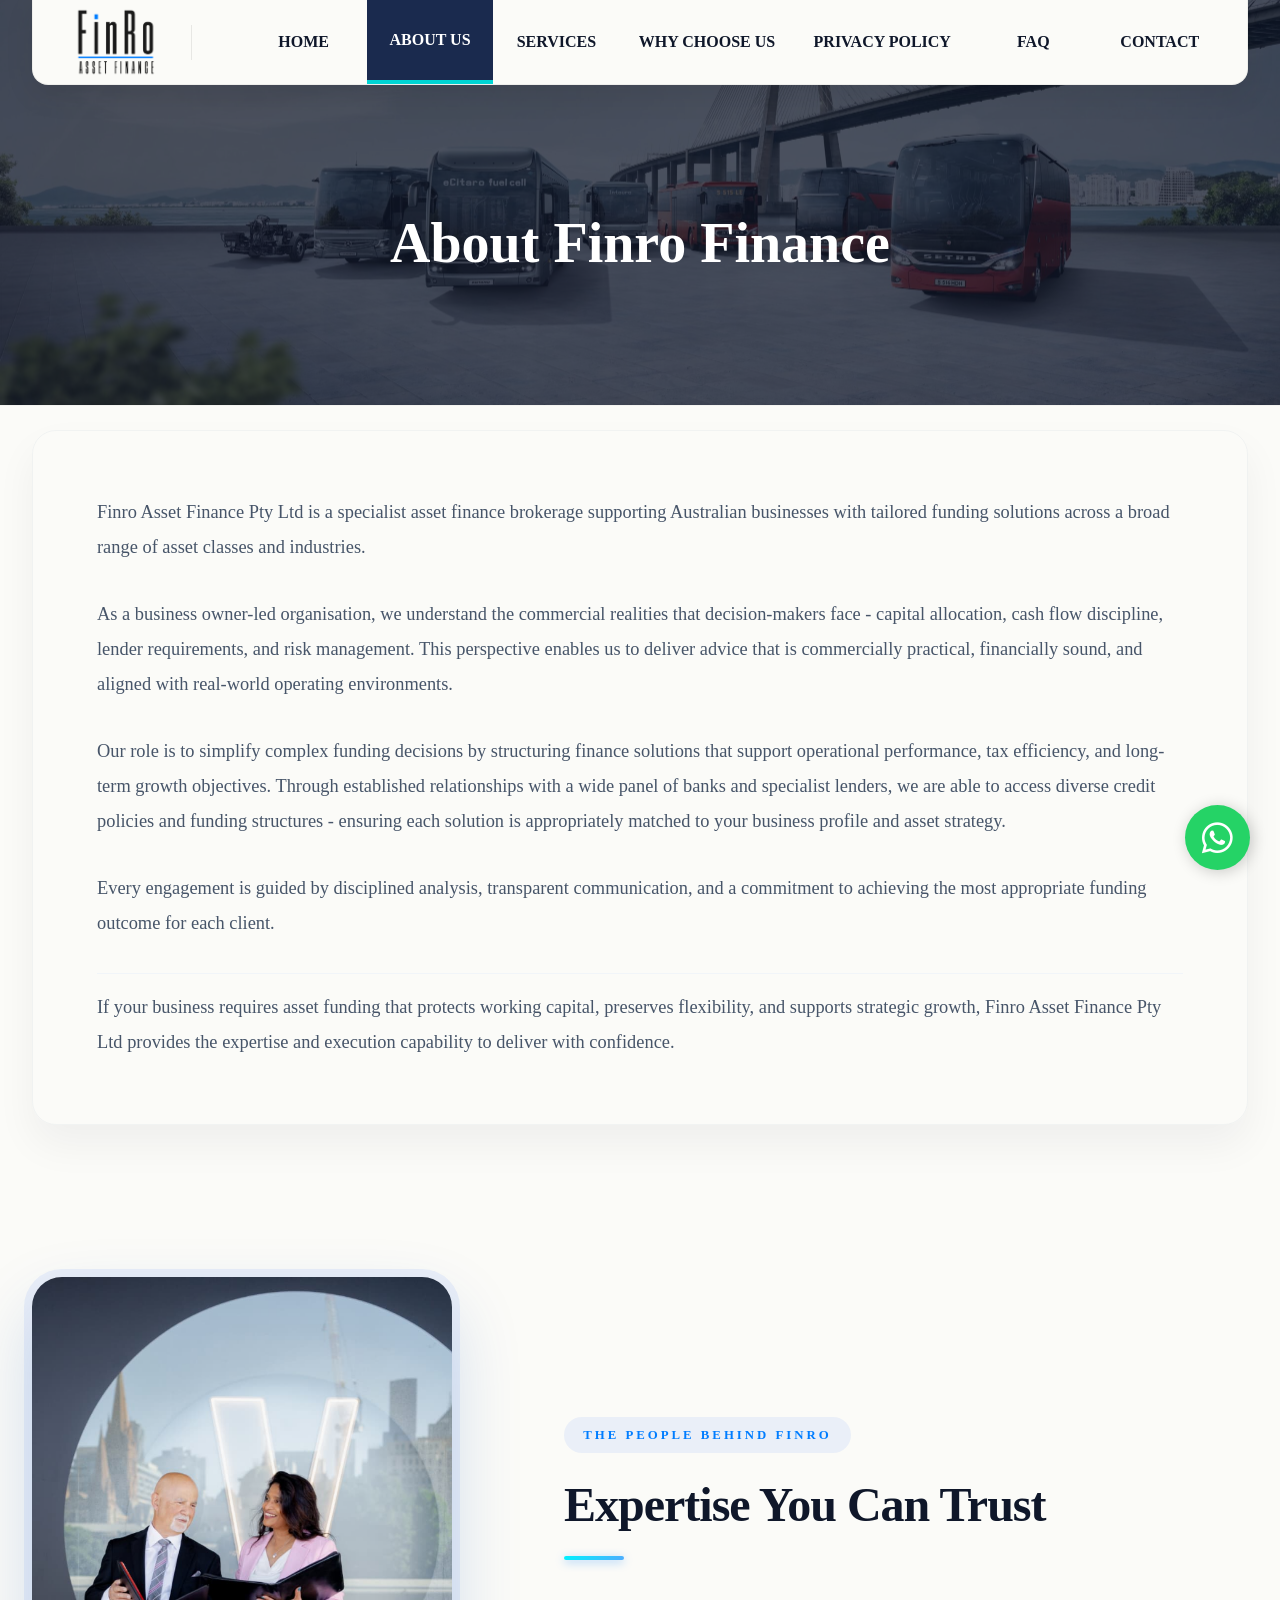
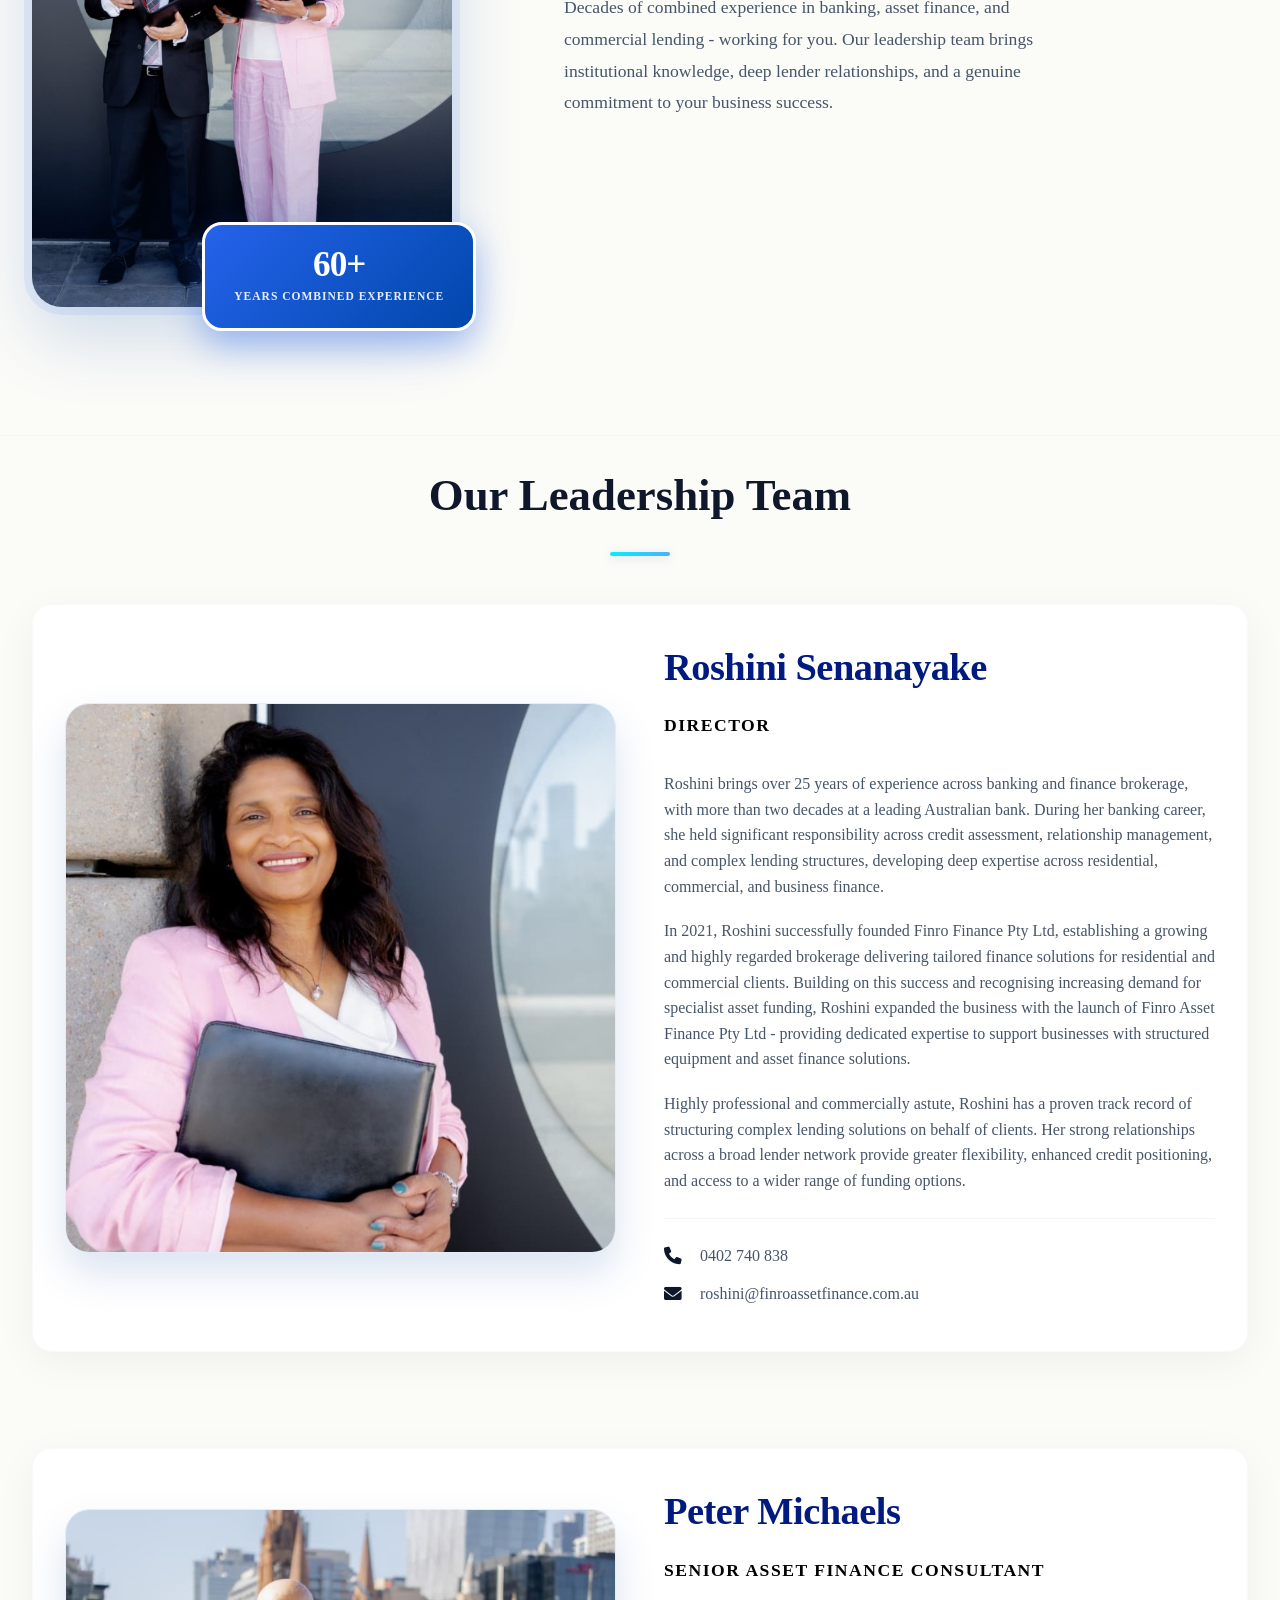
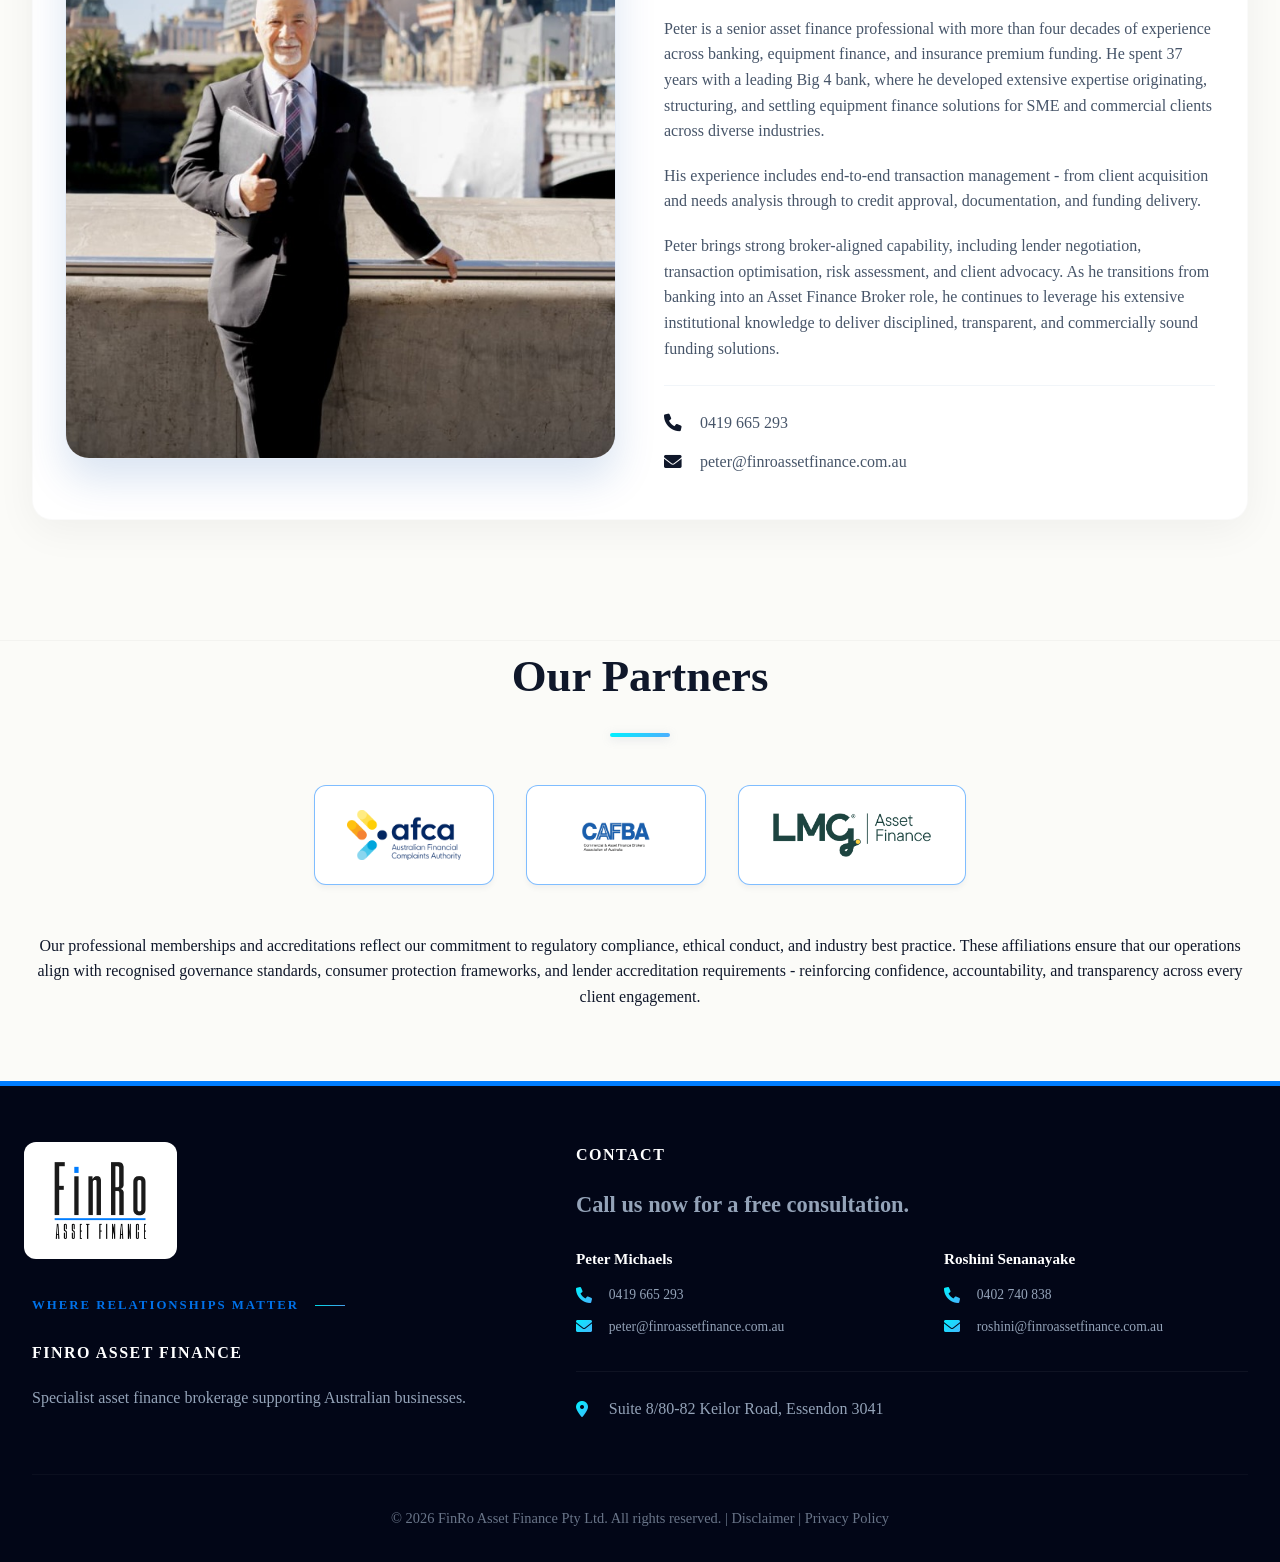
==== commit 8dbf7a4e: "Update about.html" ====
--- a/about.html
+++ b/about.html
@@ -1,4 +1,4 @@
-﻿<!DOCTYPE html>
+<!DOCTYPE html>
 <html lang="en">
 
 <head>
@@ -244,7 +244,8 @@
                 </div>
                 <div class="footer-col">
                     <h4>Contact</h4>
-                    <p style="font-size: 0.9rem; margin-bottom: 1rem; color: #94A3B8; font-weight: 700;">Call us now for
+                    <p style="font-size: 1.4rem; margin-bottom: 1.5rem; color: #94A3B8; font-weight: 700;">Call us now
+                        for
                         a free consultation.</p>
                     <div class="footer-contact-grid">
                         <div class="footer-contact-member">
@@ -283,4 +284,4 @@
     <script src="script.js"></script>
 </body>
 
-</html>+</html>
--- a/styles.css
+++ b/styles.css
@@ -6969,4 +6969,4 @@
     .section-title {
         font-size: 1.8rem !important;
     }
-}+}
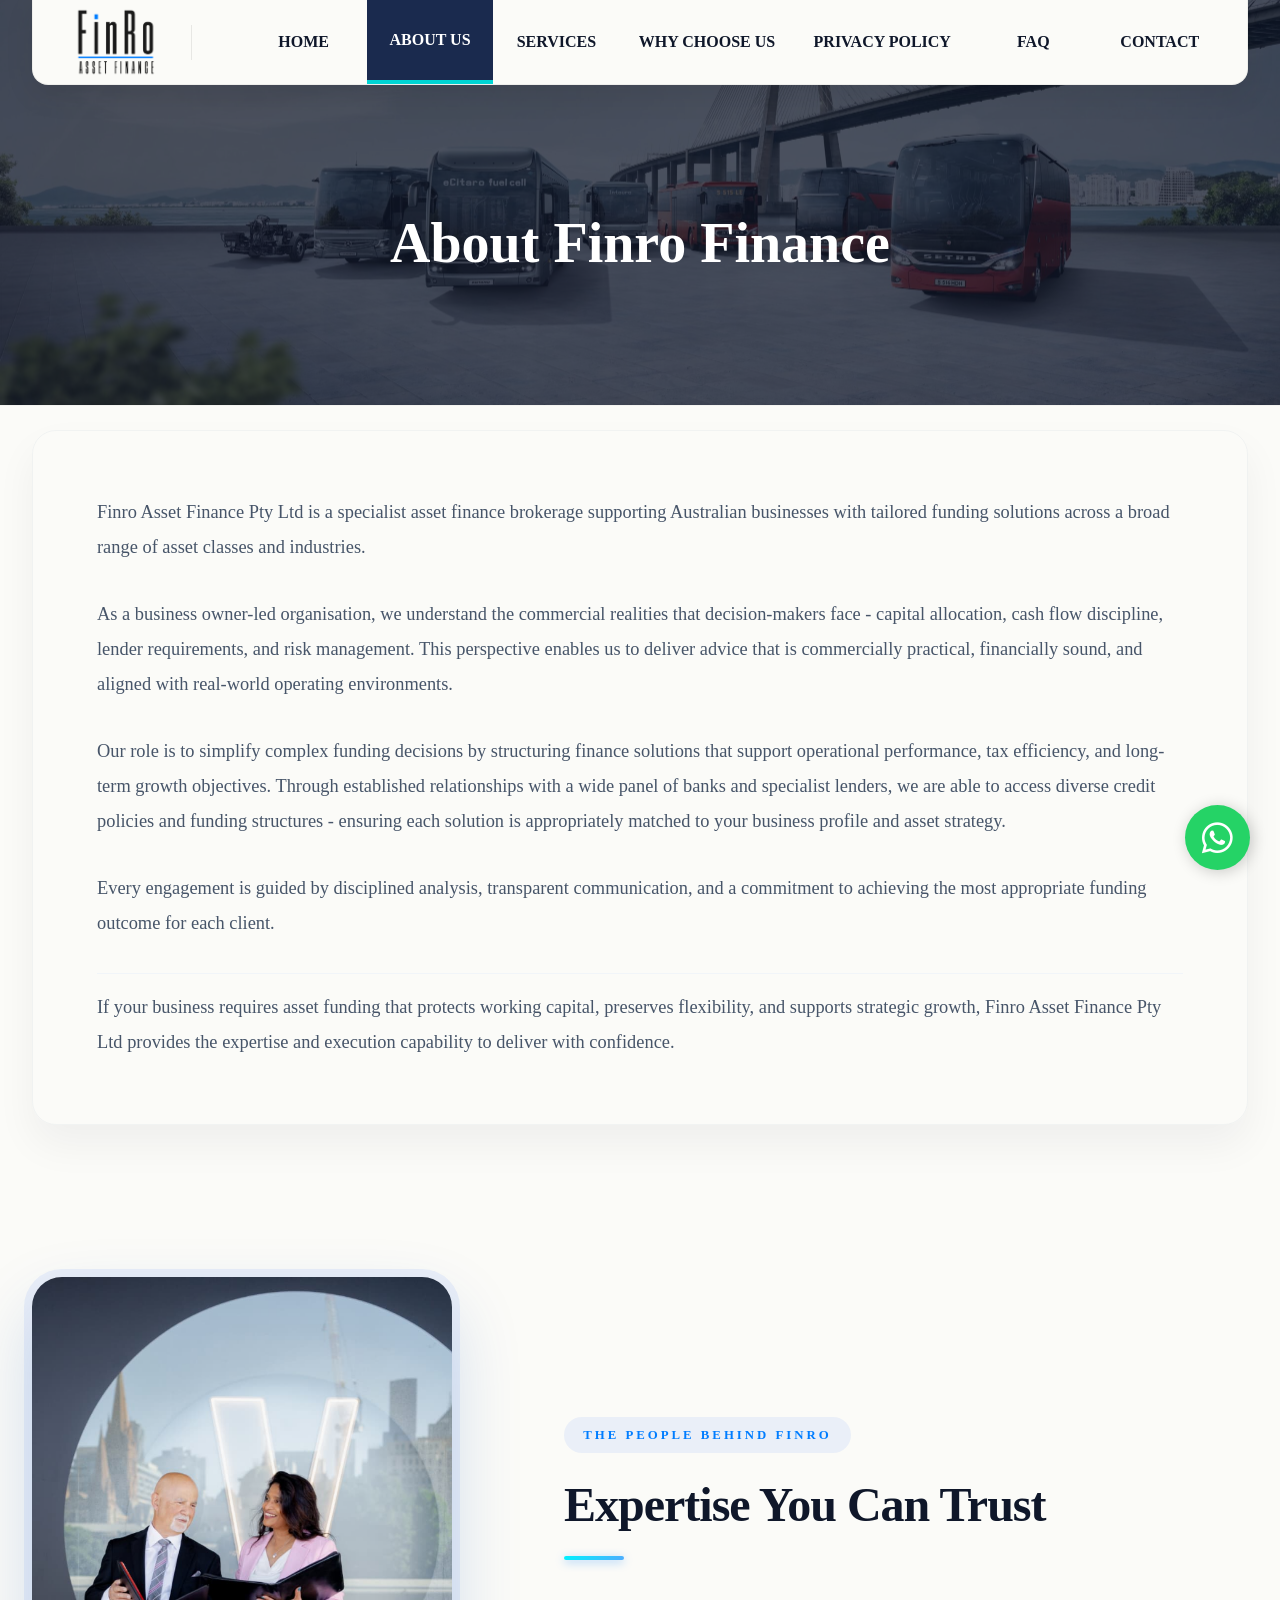
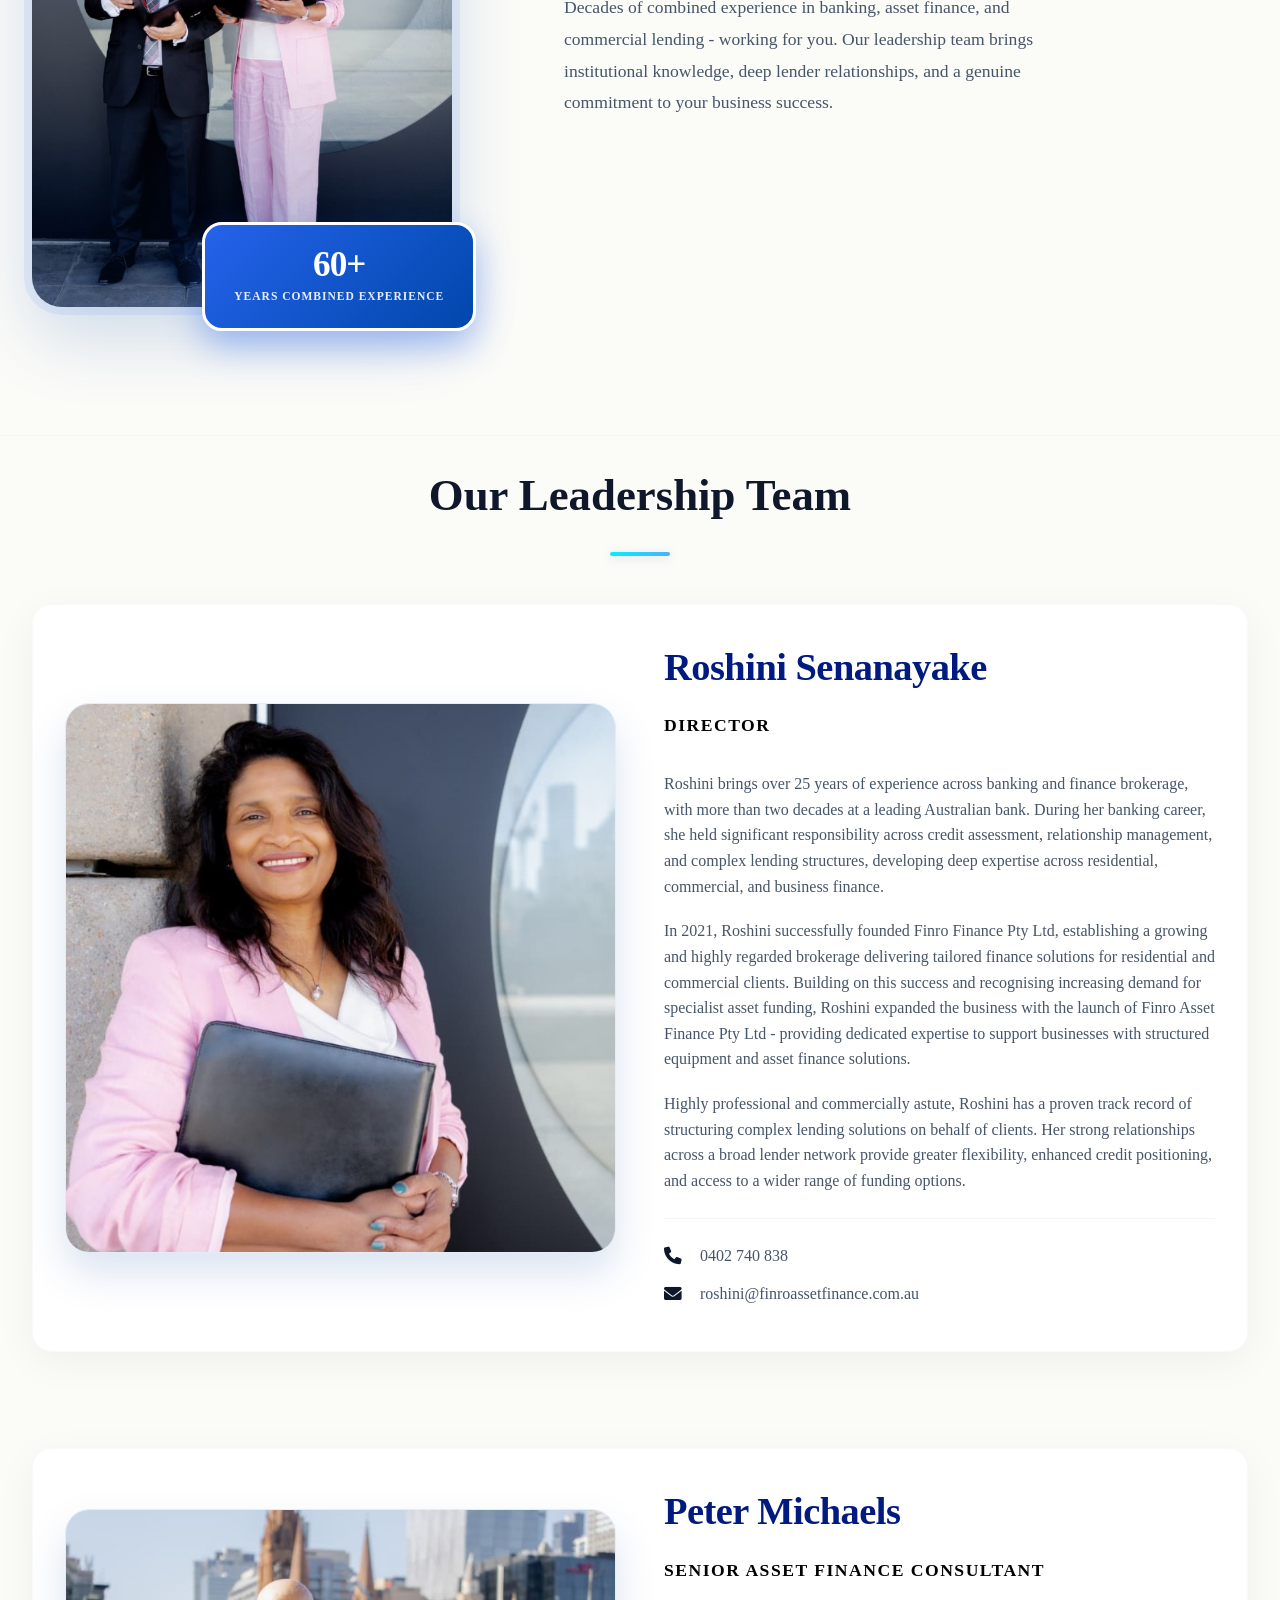
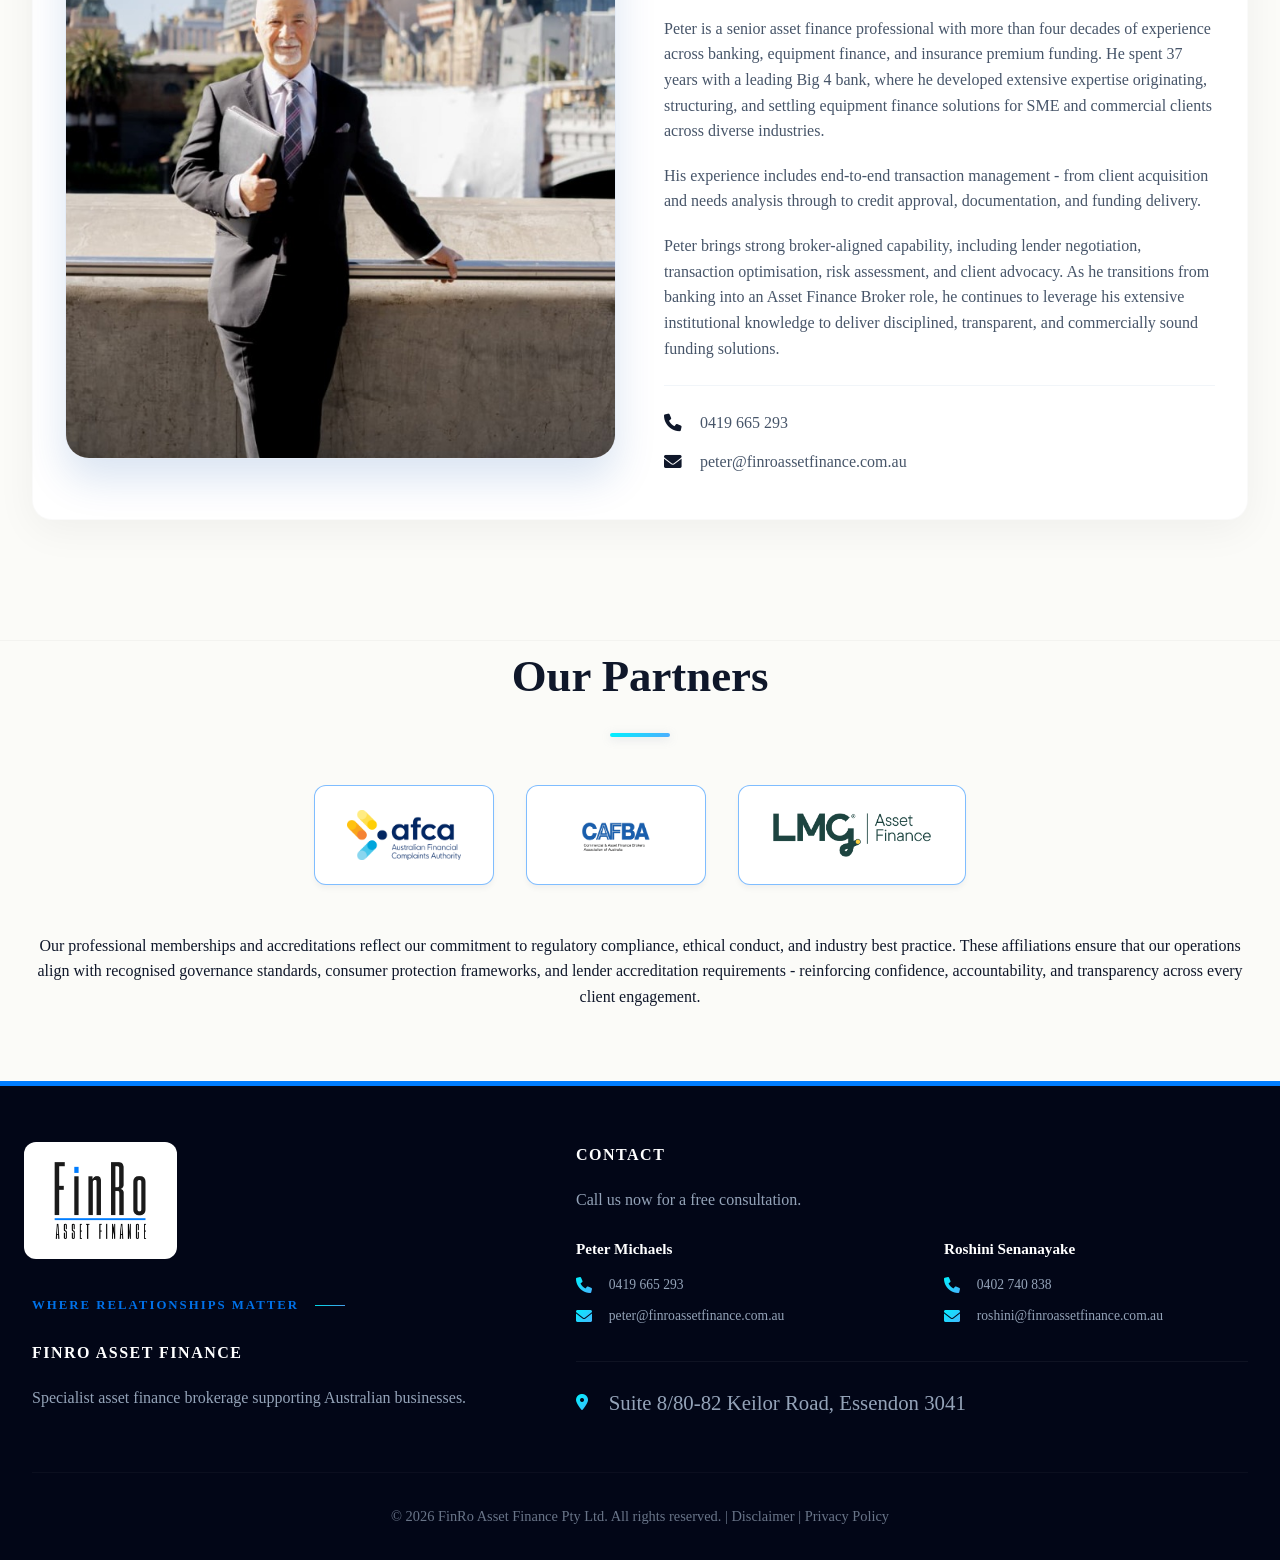
==== commit 5b13e9b3: "Restore about.html with original content" ====
--- a/about.html
+++ b/about.html
@@ -244,7 +244,7 @@
                 </div>
                 <div class="footer-col">
                     <h4>Contact</h4>
-                    <p style="font-size: 1.4rem; margin-bottom: 1.5rem; color: #94A3B8; font-weight: 700;">Call us now
+                    <p class="footer-cta-text">Call us now
                         for
                         a free consultation.</p>
                     <div class="footer-contact-grid">
--- a/styles.css
+++ b/styles.css
@@ -555,20 +555,21 @@
 }
 
 .footer-links li {
-    margin-bottom: 0.8rem;
-    display: flex;
-    gap: 0.8rem;
+    margin-bottom: 1.2rem;
+    display: flex;
+    gap: 1.2rem;
     align-items: center;
     white-space: nowrap;
+    font-size: 1.3rem;
 }
 
 .footer-links i {
-    font-size: 1rem;
+    font-size: 2rem;
     background: var(--electric-blue-gradient);
     -webkit-background-clip: text;
     background-clip: text;
     -webkit-text-fill-color: transparent;
-    width: 20px;
+    width: 40px;
 }
 
 .footer-contact-grid {
@@ -580,14 +581,14 @@
 
 .footer-contact-member h5 {
     color: white;
-    margin-bottom: 0.8rem;
-    font-size: 0.95rem;
+    margin-bottom: 1.2rem;
+    font-size: 1.5rem;
     font-weight: 700;
 }
 
 .footer-contact-member ul li {
-    margin-bottom: 0.6rem;
-    font-size: 0.85rem;
+    margin-bottom: 1rem;
+    font-size: 1.6rem;
 }
 
 .copyright {
@@ -6253,10 +6254,22 @@
 
 /* 16. Success Stories (Testimonials) */
 .testimonial-grid {
-    display: grid;
-    grid-template-columns: repeat(auto-fit, minmax(300px, 1fr));
-    gap: 2.5rem;
+    display: flex !important;
+    overflow-x: auto !important;
+    scroll-snap-type: x mandatory;
+    scroll-behavior: smooth;
+    gap: 2rem;
+    padding: 1rem 0 3rem;
     margin-top: 3rem;
+    scrollbar-width: none;
+    /* Firefox */
+    -ms-overflow-style: none;
+    /* IE/Edge */
+}
+
+.testimonial-grid::-webkit-scrollbar {
+    display: none;
+    /* Chrome/Safari/Webkit */
 }
 
 .testimonial-card {
@@ -6267,6 +6280,8 @@
     border: 1px solid rgba(0, 125, 255, 0.08);
     border-radius: var(--border-radius);
     transition: all 0.4s ease;
+    flex: 0 0 450px;
+    scroll-snap-align: center;
 }
 
 .testimonial-card:hover {
@@ -6296,27 +6311,8 @@
 
 /* Mobile Horizontal Scroll for Testimonials */
 @media (max-width: 768px) {
-    .testimonial-grid {
-        display: flex !important;
-        overflow-x: auto !important;
-        scroll-snap-type: x mandatory;
-        gap: 1.5rem;
-        padding: 1rem 1rem 3rem;
-        margin: 0 -1rem;
-        scrollbar-width: none;
-        /* Firefox */
-        -ms-overflow-style: none;
-        /* IE/Edge */
-    }
-
-    .testimonial-grid::-webkit-scrollbar {
-        display: none;
-        /* Chrome/Safari/Webkit */
-    }
-
     .testimonial-card {
         flex: 0 0 85%;
-        scroll-snap-align: center;
         padding: 3rem 2rem !important;
         box-shadow: 0 15px 35px rgba(0, 125, 255, 0.08);
     }
@@ -6589,9 +6585,31 @@
         padding-left: 0 !important;
     }
 
+    .footer-contact-grid .footer-links li:first-child {
+        font-size: 1.5rem !important;
+        font-weight: 700 !important;
+        margin-bottom: 0.5rem !important;
+    }
+
     .footer-links li {
         justify-content: center !important;
         width: 100% !important;
+        font-size: 1.1rem !important;
+        white-space: normal !important;
+        text-align: center !important;
+    }
+
+    .footer-contact-member h5 {
+        font-size: 1.2rem !important;
+    }
+
+    .footer-links i {
+        font-size: 1.3rem !important;
+        width: auto !important;
+        min-width: 30px;
+        display: inline-flex;
+        align-items: center;
+        justify-content: center;
     }
 
     .copyright {
